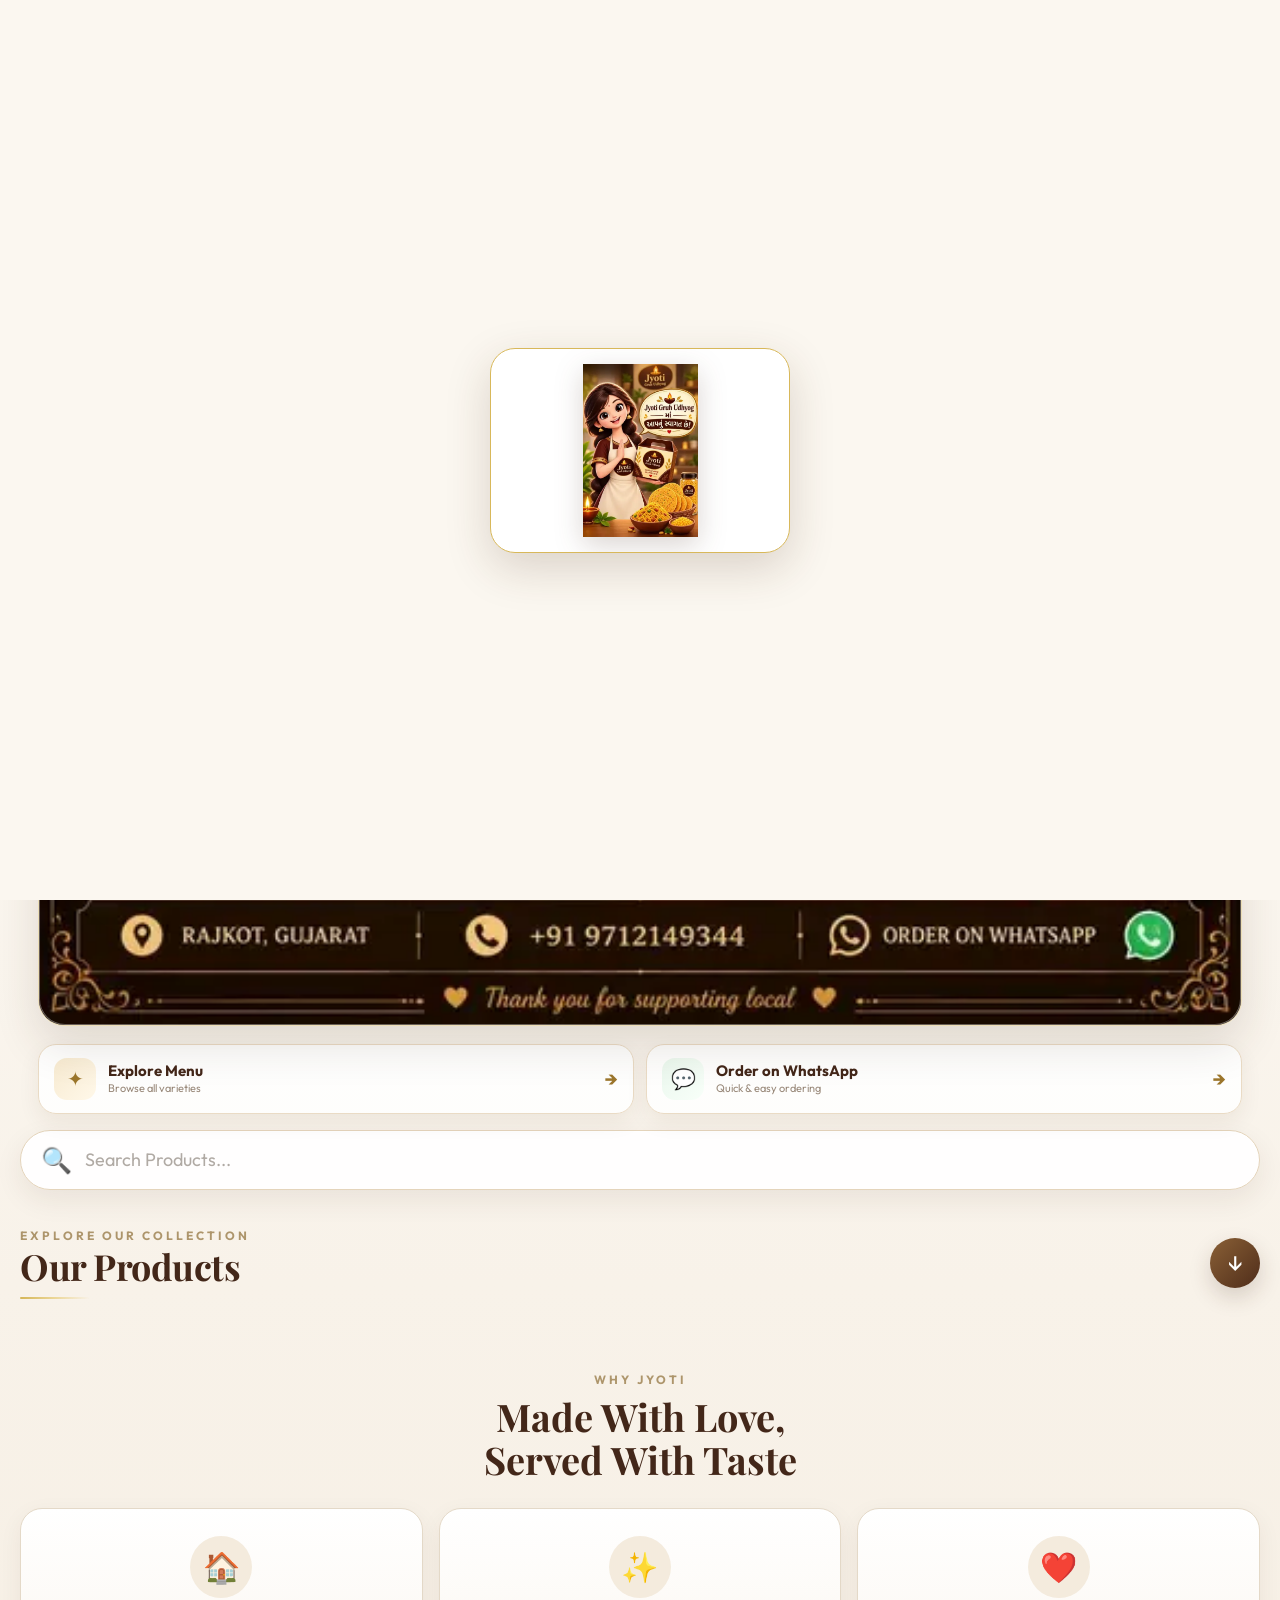
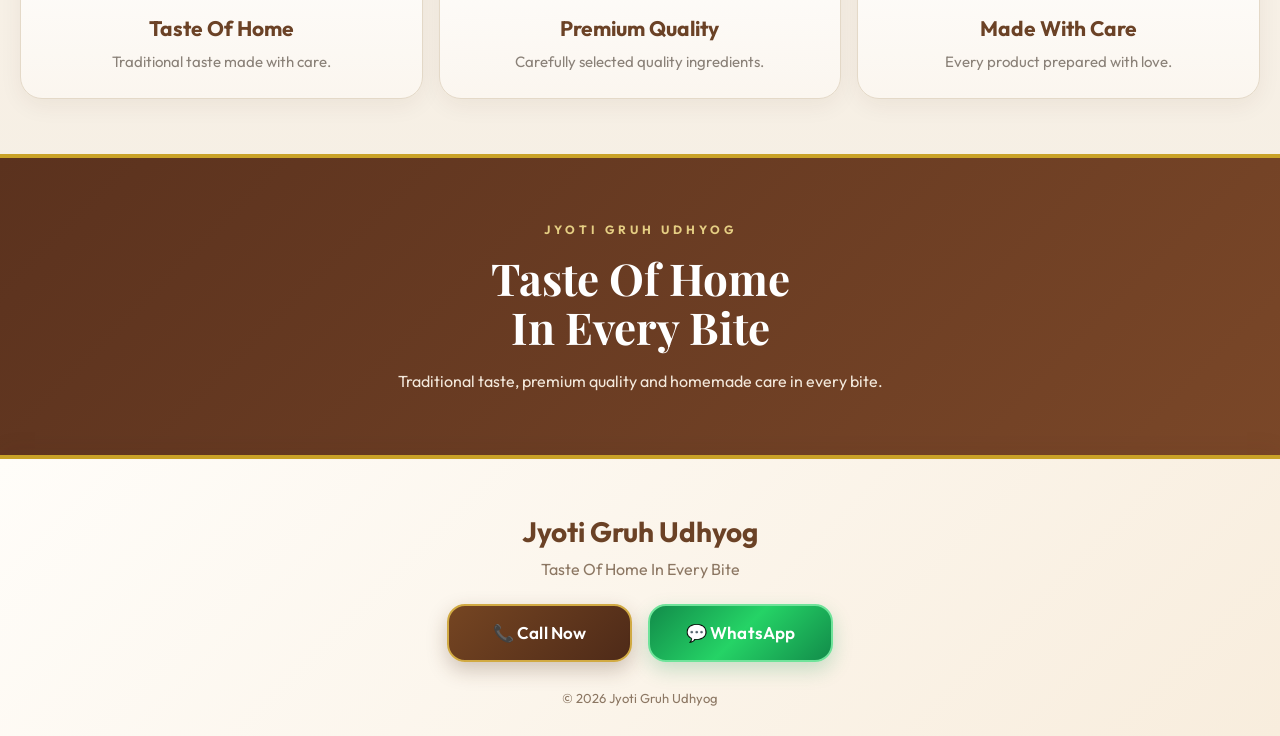
==== index.html @ 12ded28a "Add files via upload" ====
<!DOCTYPE html>
<html lang="en">

<head>

<meta charset="UTF-8">

<meta
    name="viewport"
    content="width=device-width, initial-scale=1.0"
>

<title>Jyoti Gruh Udhyog</title>


<!-- GOOGLE FONT -->

<link
    rel="preconnect"
    href="https://fonts.googleapis.com"
>

<link
    rel="preconnect"
    href="https://fonts.gstatic.com"
    crossorigin
>

<link
    href="https://fonts.googleapis.com/css2?family=Outfit:wght@400;500;600;700&family=Playfair+Display:wght@600;700&display=swap"
    rel="stylesheet"
>


<!-- MAIN CSS -->

<link
    rel="stylesheet"
    href="style.css?v=32"
>


<!-- PWA -->

<meta
    name="theme-color"
    content="#6B4226"
>

<link
    rel="manifest"
    href="manifest.json"
>

</head>


<body>


<!-- =====================================================
     WELCOME SCREEN
===================================================== -->

<div
    id="welcomeOverlay"
    class="welcome-overlay"
>

    <div class="welcome-box">

        <img
            src="welcome-cartoon.webp"
            class="welcome-cartoon"
            alt="Jyoti Gruh Udhyog Welcome"
        >

    </div>

</div>



<!-- =====================================================
     HEADER
===================================================== -->

<header class="header">

    <div class="brand-wrap">

        <img
            src="logo.webp"
            class="logo"
            alt="Jyoti Gruh Udhyog"
            width="110"
            height="110"
            loading="eager"
            decoding="async"
        >

        <div class="brand-text">

            <h1>
                Jyoti Gruh Udhyog
            </h1>

            <p>
                Taste Of Home In Every Bite
            </p>

        </div>

    </div>

</header>



<!-- =====================================================
     MAIN
===================================================== -->

<main>


<!-- =====================================================
     HERO
===================================================== -->

<section class="home-hero">

    <div class="hero-banner">

        <img
            src="banner3.webp"
            alt="Jyoti Gruh Udhyog"
            loading="eager"
            decoding="async"
            onerror="this.src='placeholder.webp'"
        >

    </div>

</section>

<!-- =====================================================
     PREMIUM QUICK ACTIONS
===================================================== -->

<section class="premium-home-actions" aria-label="Quick actions">

    <a href="#categoryList" class="premium-action-card">
        <span class="premium-action-icon">✦</span>
        <span>
            <strong>Explore Menu</strong>
            <small>Browse all varieties</small>
        </span>
        <b>→</b>
    </a>

    <a href="https://wa.me/919712149344" target="_blank" rel="noopener" class="premium-action-card premium-action-whatsapp">
        <span class="premium-action-icon">💬</span>
        <span>
            <strong>Order on WhatsApp</strong>
            <small>Quick & easy ordering</small>
        </span>
        <b>→</b>
    </a>

</section>



<!-- =====================================================
     SEARCH
===================================================== -->

<section class="home-search-section">

    <div class="search-box">

        <span class="search-icon">
            🔍
        </span>

        <input
            type="text"
            id="searchBox"
            placeholder="Search Products..."
            autocomplete="off"
        >

    </div>

</section>



<!-- =====================================================
     OUR PRODUCTS
===================================================== -->

<section class="home-section">

    <div class="home-section-heading">

        <div>

            <span class="section-kicker">
                EXPLORE OUR COLLECTION
            </span>

            <h2>
                Our Products
            </h2>

        </div>


        <button
            class="heading-arrow"
            onclick="
                document
                .getElementById('whyJyoti')
                .scrollIntoView({
                    behavior:'smooth'
                })
            "
            aria-label="Scroll Down"
        >
            ↓
        </button>

    </div>


    <!-- CATEGORY LIST -->

    <div
        id="categoryList"
        class="category-grid"
    ></div>

</section>



<!-- =====================================================
     WHY JYOTI
===================================================== -->

<section
    id="whyJyoti"
    class="trust-section"
>

    <div class="trust-heading">

        <span class="section-kicker">
            WHY JYOTI
        </span>

        <h2>
            Made With Love,<br>
            Served With Taste
        </h2>

    </div>


    <div class="trust-grid">


        <!-- CARD 1 -->

        <div class="trust-card">

            <div class="trust-icon">
                🏠
            </div>

            <h3>
                Taste Of Home
            </h3>

            <p>
                Traditional taste made with care.
            </p>

        </div>


        <!-- CARD 2 -->

        <div class="trust-card">

            <div class="trust-icon">
                ✨
            </div>

            <h3>
                Premium Quality
            </h3>

            <p>
                Carefully selected quality ingredients.
            </p>

        </div>


        <!-- CARD 3 -->

        <div class="trust-card">

            <div class="trust-icon">
                ❤️
            </div>

            <h3>
                Made With Care
            </h3>

            <p>
                Every product prepared with love.
            </p>

        </div>


    </div>

</section>



<!-- =====================================================
     BOTTOM BRAND
===================================================== -->

<section class="brand-message">

    <div class="brand-message-inner">

        <span>
            JYOTI GRUH UDHYOG
        </span>

        <h2>
            Taste Of Home<br>
            In Every Bite
        </h2>

        <p>
            Traditional taste, premium quality
            and homemade care in every bite.
        </p>

    </div>

</section>


</main>



<!-- =====================================================
     FOOTER
===================================================== -->

<footer class="footer">

    <h3>
        Jyoti Gruh Udhyog
    </h3>

    <p>
        Taste Of Home In Every Bite
    </p>


    <div class="footer-buttons">

        <a
            href="tel:+919712149344"
            class="call-btn"
        >
            📞 Call Now
        </a>


        <a
            href="https://wa.me/919712149344"
            target="_blank"
            rel="noopener"
            class="whatsapp-btn-footer"
        >
            💬 WhatsApp
        </a>

    </div>


    <p class="copyright">
        © 2026 Jyoti Gruh Udhyog
    </p>

</footer>



<!-- =====================================================
     FLOATING CART
===================================================== -->

<div
    id="viewCartBtn"
    class="floating-cart"
    onclick="location.href='cart.html'"
    style="display:none;"
>

    🛒

    <span id="cartCount">
        0
    </span>

</div>



<!-- =====================================================
     IMAGE MODAL
===================================================== -->

<div
    id="imageModal"
    class="image-modal"
    onclick="closeImage()"
>

    <span
        class="close-image"
        onclick="closeImage()"
    >
        ×
    </span>


    <img
        id="zoomImage"
        class="zoom-image"
        alt="Product Image"
        onclick="event.stopPropagation()"
    >

</div>



<!-- =====================================================
     WELCOME ANIMATION + VOICE
===================================================== -->

<script>

window.addEventListener(
    "load",
    function(){

        const welcome =
            document.getElementById(
                "welcomeOverlay"
            );


        if(!welcome)
            return;


        /* ================================================
           WELCOME VOICE
        ================================================= */

        setTimeout(
            function(){

                if(
                    "speechSynthesis"
                    in window
                ){

                    window.speechSynthesis.cancel();


                    const voice =
                        new SpeechSynthesisUtterance(
                            "Jyoti Gruh Udhyog માં આપનું સ્વાગત છે."
                        );


                    voice.lang = "gu-IN";

                    voice.rate = 0.9;

                    voice.pitch = 1.05;

                    voice.volume = 1;


                    window.speechSynthesis.speak(
                        voice
                    );

                }

            },
            500
        );


        /* ================================================
           ORIGINAL WELCOME ANIMATION TIMING
        ================================================= */

        setTimeout(
            function(){

                welcome.classList.add(
                    "hide-welcome"
                );


                setTimeout(
                    function(){

                        welcome.remove();

                    },
                    800
                );

            },
            3500
        );

    }
);

</script>



<!-- =====================================================
     API JS
===================================================== -->

<script
    src="api.js?v=31"
    defer
></script>



<!-- =====================================================
     SERVICE WORKER
===================================================== -->

<script>

if(
    "serviceWorker"
    in navigator
){

    window.addEventListener(
        "load",
        function(){

            navigator
                .serviceWorker
                .register(
                    "service-worker.js"
                )
                .then(
                    function(){

                        console.log(
                            "Service Worker Registered"
                        );

                    }
                )
                .catch(
                    function(error){

                        console.log(
                            "Service Worker Error:",
                            error
                        );

                    }
                );

        }
    );

}

</script>


</body>

</html>
---- style.css ----
/* =========================================================
   JYOTI GRUH UDHYOG
   CLEAN PREMIUM STYLE
   V23
========================================================= */

:root{
    --brown:#6B4226;
    --brown-dark:#432719;
    --brown-deep:#351d12;

    --gold:#C9A227;
    --gold-light:#E8CE7D;

    --cream:#F8F4EE;
    --cream-dark:#EFE6D8;

    --text:#3F281C;
    --muted:#8A8178;

    --white:#FFFFFF;
}


/* =========================================================
   RESET
========================================================= */

*{
    margin:0;
    padding:0;
    box-sizing:border-box;
}

html{
    scroll-behavior:smooth;
}

body{
    width:100%;
    min-height:100vh;

    background:
        linear-gradient(
            180deg,
            #FBF9F5 0%,
            #F7F1E8 100%
        );

    color:var(--text);

    font-family:'Outfit',sans-serif;

    overflow-x:hidden;

    display:flex;
    flex-direction:column;
}

body > main{
    flex:1;
}

img{
    max-width:100%;
    display:block;

    user-select:none;
    -webkit-user-drag:none;
}

button,
input{
    font-family:inherit;
}


/* =========================================================
   HEADER
   LOGO TOP CENTER
========================================================= */

.header{
    width:100%;

    background:
        linear-gradient(
            180deg,
            #FFFDF9,
            #F8F0E3
        );

    border-bottom:1px solid #E7DCCB;

    box-shadow:
        0 5px 20px rgba(60,35,20,.06);

    position:relative;
    z-index:1000;
}

.brand-wrap{
    width:100%;
    max-width:900px;

    margin:0 auto;

    padding:22px 15px 24px;

    min-height:auto;

    display:flex;

    flex-direction:column;

    align-items:center;

    justify-content:center;

    gap:8px;

    text-align:center;
}


/* LOGO */

.logo{
    width:105px;
    height:105px;

    object-fit:cover;

    border-radius:50%;

    background:#fff;

    padding:5px;

    box-shadow:
        0 8px 25px rgba(60,35,20,.15);

    flex-shrink:0;
}


/* BRAND TEXT */

.brand-text{
    width:100%;

    text-align:center;
}

.header h1{
    margin:0;

    color:var(--brown);

    font-size:34px;

    line-height:1.1;

    font-weight:700;

    letter-spacing:-.5px;
}

.header p{
    margin-top:5px;

    color:#8C7763;

    font-size:16px;

    line-height:1.3;
}


/* =========================================================
   COMMON
========================================================= */

.section-kicker{
    display:block;

    color:#AD956B;

    font-size:12px;

    font-weight:700;

    letter-spacing:3px;

    line-height:1.3;

    text-transform:uppercase;
}


/* =========================================================
   HOME HERO
========================================================= */

.home-hero{
    width:100%;

    padding:18px 0 8px;
}

.hero-banner{
    width:94%;
    max-width:1400px;

    margin:0 auto;

    overflow:hidden;

    border-radius:24px;

    box-shadow:
        0 10px 30px
        rgba(60,35,20,.12);
}

.hero-banner img{
    width:100%;
    height:auto;

    display:block;
}


/* =========================================================
   SEARCH
========================================================= */

.home-search-section,
.products-search-section{
    width:100%;
    max-width:1400px;

    margin:0 auto;
}

.home-search-section{
    padding:10px 20px 18px;
}

.products-search-section{
    padding:8px 20px 18px;
}

.search-box{
    width:100%;
    min-height:60px;

    background:#fff;

    border:1px solid #E5DACA;

    border-radius:40px;

    display:flex;
    align-items:center;

    padding:10px 20px;

    box-shadow:
        0 7px 24px
        rgba(65,38,20,.07);
}

.search-icon{
    flex-shrink:0;

    font-size:25px;

    margin-right:13px;
}

.search-box input{
    width:100%;

    min-width:0;

    border:none;
    outline:none;

    background:transparent;

    color:var(--text);

    font-size:18px;
}

.search-box input::placeholder{
    color:#B0AAA4;
}


/* =========================================================
   HOME CATEGORY
========================================================= */

.home-section{
    width:100%;
    max-width:1400px;

    margin:0 auto;

    padding:18px 20px 25px;
}

.home-section-heading{
    display:flex;

    align-items:center;
    justify-content:space-between;

    margin-bottom:18px;
}

.home-section-heading h2{
    margin-top:4px;

    color:var(--brown-dark);

    font-size:34px;

    line-height:1.1;
}

.heading-arrow{
    width:54px;
    height:54px;

    flex-shrink:0;

    border:none;
    border-radius:50%;

    background:
        linear-gradient(
            135deg,
            #75482B,
            #4F2D1A
        );

    color:#fff;

    font-size:25px;

    display:flex;
    align-items:center;
    justify-content:center;

    cursor:pointer;

    box-shadow:
        0 8px 20px
        rgba(65,38,20,.20);
}

.heading-arrow:active{
    transform:scale(.94);
}


/* =========================================================
   CATEGORY GRID
========================================================= */

.category-grid{
    width:100%;

    display:grid;

    grid-template-columns:
        repeat(2,minmax(0,1fr));

    gap:14px;
}

.category-card{
    width:100%;

    position:relative;

    background:#fff;

    border:1px solid #E4D9C8;

    border-radius:22px;

    overflow:hidden;

    text-align:center;

    box-shadow:
        0 7px 22px
        rgba(65,38,20,.07);

    cursor:pointer;

    transition:
        transform .2s ease,
        box-shadow .2s ease;
}

.category-card:active{
    transform:scale(.98);
}

.category-card::before{
    content:"";

    position:absolute;

    top:0;
    left:20%;
    right:20%;

    height:3px;

    background:
        linear-gradient(
            90deg,
            transparent,
            var(--gold),
            transparent
        );

    z-index:2;
}

.category-card img{
    width:86%;

    aspect-ratio:1 / 1;

    object-fit:cover;

    margin:15px auto 7px;

    border-radius:16px;
}

.category-card h3{
    width:100%;

    padding:7px 8px 17px;

    color:var(--brown) !important;

    font-size:18px !important;

    line-height:1.2;

    font-weight:600 !important;
}


/* =========================================================
   WHY JYOTI
========================================================= */

.trust-section{
    width:100%;
    max-width:1400px;

    margin:0 auto;

    padding:28px 20px 55px;

    text-align:center;
}

.trust-heading{
    margin-bottom:27px;
}

.trust-heading h2{
    margin-top:9px;

    color:var(--brown-dark);

    font-size:38px;

    line-height:1.12;
}

.trust-grid{
    width:100%;

    display:grid;

    grid-template-columns:
        repeat(3,minmax(0,1fr));

    gap:16px;
}

.trust-card{
    min-width:0;

    background:
        linear-gradient(
            180deg,
            #FFFFFF,
            #FBF6EF
        );

    border:1px solid #E4D9C8;

    border-radius:22px;

    padding:27px 16px 25px;

    box-shadow:
        0 7px 23px
        rgba(65,38,20,.06);
}

.trust-icon{
    width:62px;
    height:62px;

    margin:0 auto 17px;

    border-radius:50%;

    display:flex;
    align-items:center;
    justify-content:center;

    background:#F4EBDD;

    font-size:30px;
}

.trust-card h3{
    color:var(--brown);

    font-size:21px;

    line-height:1.25;

    margin-bottom:9px;
}

.trust-card p{
    color:#8A8178;

    font-size:15px;

    line-height:1.5;
}


/* =========================================================
   BRAND MESSAGE
========================================================= */

.brand-message{
    width:100%;

    background:
        linear-gradient(
            135deg,
            #5B321E,
            #7A4728
        );

    border-top:4px solid var(--gold);

    color:#fff;

    text-align:center;
}

.brand-message-inner{
    width:100%;
    max-width:900px;

    margin:0 auto;

    padding:60px 20px;
}

.brand-message-inner span{
    color:#E5CE83;

    font-size:12px;

    font-weight:700;

    letter-spacing:4px;
}

.brand-message-inner h2{
    margin-top:16px;

    font-size:44px;

    line-height:1.1;
}

.brand-message-inner p{
    max-width:600px;

    margin:18px auto 0;

    color:#F3E8DB;

    font-size:16px;

    line-height:1.6;
}


/* =========================================================
   SUBCATEGORY
========================================================= */

.subcategory-page-header{
    width:100%;
    max-width:1400px;

    margin:0 auto;

    padding:20px;

    display:flex;

    align-items:center;

    gap:13px;
}

.subcategory-heading{
    flex:1;
}

.subcategory-title{
    margin-top:5px;

    color:var(--brown-dark);

    font-size:34px;

    line-height:1.08;
}

.back-btn{
    width:50px;
    height:50px;

    min-width:50px;

    border:none;

    border-radius:50%;

    display:flex;
    align-items:center;
    justify-content:center;

    background:
        linear-gradient(
            135deg,
            #75482B,
            #4F2D1A
        );

    color:#fff;

    font-size:24px;

    cursor:pointer;

    box-shadow:
        0 8px 20px
        rgba(65,38,20,.20);
}

.subcategory-section{
    width:100%;
    max-width:1400px;

    margin:0 auto;

    padding:0 20px 55px;
}

.premium-subcategory-grid{
    display:grid;

    grid-template-columns:
        repeat(2,minmax(0,1fr));

    gap:14px;
}


/* =========================================================
   PRODUCTS PAGE
========================================================= */

.products-page{
    width:100%;
    min-height:calc(100vh - 160px);
}

.products-page-header{
    width:100%;
    max-width:1400px;

    margin:0 auto;

    padding:20px;

    display:flex;

    align-items:center;

    gap:13px;
}

.products-heading{
    flex:1;
}

.products-title{
    margin-top:5px;

    color:var(--brown-dark);

    font-size:34px;

    line-height:1.08;
}

.products-section{
    width:100%;
    max-width:1400px;

    margin:0 auto;

    padding:0 20px 60px;
}

.products-topbar{
    margin-bottom:16px;
}

.products-topbar .section-title{
    margin:0;

    color:var(--brown);

    font-size:32px;

    line-height:1.1;
}

.product-count{
    display:inline-flex;

    align-items:center;
    justify-content:center;

    min-width:36px;
    height:36px;

    padding:0 9px;

    margin-left:5px;

    border-radius:50%;

    background:var(--brown);

    color:#fff;

    font-size:17px;
}


/* =========================================================
   PRODUCT GRID
========================================================= */

.product-grid{
    width:100%;

    display:grid;

    grid-template-columns:
        repeat(2,minmax(0,1fr));

    gap:14px;

    align-items:stretch;
}


/* =========================================================
   PRODUCT CARD
========================================================= */

.product-card.premium-product-card{
    position:relative;

    width:100%;

    height:500px !important;
    min-height:500px !important;

    padding:12px 8px 12px !important;

    background:
        linear-gradient(
            180deg,
            #FFFFFF,
            #FFFDF9
        ) !important;

    border:
        1px solid #E4D4B4 !important;

    border-radius:24px !important;

    overflow:hidden;

    display:flex !important;

    flex-direction:column !important;

    align-items:center !important;

    text-align:center;

    box-shadow:
        0 9px 25px
        rgba(70,42,23,.09);
}

.product-card.premium-product-card::before{
    content:"";

    position:absolute;

    top:0;

    left:15%;
    right:15%;

    height:3px;

    border-radius:0 0 10px 10px;

    background:
        linear-gradient(
            90deg,
            transparent,
            #C9A227,
            #F1D98A,
            #C9A227,
            transparent
        );

    z-index:5;
}

.product-card.premium-product-card::after{
    content:"";

    position:absolute;

    inset:7px;

    border:
        1px solid
        rgba(201,162,39,.13);

    border-radius:20px;

    pointer-events:none;

    z-index:1;
}


/* =========================================================
   PRODUCT IMAGE
========================================================= */

.product-card.premium-product-card
.product-image-wrap{
    width:100%;

    height:205px !important;

    flex-shrink:0;

    display:flex;

    align-items:center;
    justify-content:center;

    position:relative;

    z-index:3;

    padding:6px 3px 0;
}

.product-card.premium-product-card
.group-product-image{
    width:100% !important;

    height:100% !important;

    object-fit:contain !important;

    border-radius:14px;

    cursor:pointer;

    transition:
        transform .25s ease;
}

.product-card.premium-product-card:hover
.group-product-image{
    transform:scale(1.02);
}


/* =========================================================
   PRODUCT INFO
========================================================= */

.product-card.premium-product-card
.product-info{
    width:100%;

    flex:1;

    min-height:0;

    display:flex;

    flex-direction:column;

    align-items:center;

    text-align:center;

    position:relative;

    z-index:3;
}


/* =========================================================
   BRAND LABEL
========================================================= */

.product-card.premium-product-card
.product-category-label{
    margin:8px 0 4px !important;

    color:#A28B70 !important;

    font-size:9px !important;

    font-weight:600 !important;

    letter-spacing:1.8px !important;

    line-height:1.2 !important;

    white-space:nowrap !important;
}

.product-card.premium-product-card
.product-category-label::before{
    content:"✦";

    color:#C9A227;

    margin-right:5px;
}

.product-card.premium-product-card
.product-category-label::after{
    content:"✦";

    color:#C9A227;

    margin-left:5px;
}


/* =========================================================
   PRODUCT NAME
========================================================= */

.product-card.premium-product-card
.grouped-product-name{
    width:100%;

    min-height:48px;

    margin:0 !important;

    padding:0 4px;

    display:flex;

    align-items:center;
    justify-content:center;

    color:#60391F !important;

    font-size:20px !important;

    font-weight:700 !important;

    line-height:1.15 !important;
}


/* =========================================================
   PRICE
========================================================= */

.product-card.premium-product-card
.product-meta{
    width:92%;

    min-height:45px;

    margin:9px auto 0 !important;

    padding:6px 7px;

    display:flex !important;

    align-items:center;

    justify-content:center;

    gap:6px;

    border:
        1px solid #E3C879;

    border-radius:14px;

    background:
        linear-gradient(
            180deg,
            #FFFDF8,
            #FFF9EE
        );
}

.product-card.premium-product-card
.product-meta::before{
    content:"🌿";

    font-size:11px;
}

.product-card.premium-product-card
.product-weight{
    color:#6F604F !important;

    font-size:15px !important;

    font-weight:500 !important;

    line-height:1;
}

.product-card.premium-product-card
.product-dot{
    color:#C9A227 !important;

    font-size:14px;

    font-weight:700;
}

.product-card.premium-product-card
.product-price{
    color:#57321E !important;

    font-size:19px !important;

    font-weight:700 !important;

    line-height:1;
}


/* =========================================================
   ACTION
========================================================= */

.product-card.premium-product-card
.product-action{
    width:100% !important;

    margin-top:auto !important;

    padding-top:9px !important;

    display:flex !important;

    align-items:center;
    justify-content:center;

    position:relative;

    z-index:5;
}


/* =========================================================
   ADD BUTTON
========================================================= */

.product-card.premium-product-card
.premium-add-btn{
    width:92% !important;

    max-width:230px !important;

    height:49px !important;

    padding:0 !important;

    border:
        2px solid #D1AA43 !important;

    border-radius:28px !important;

    background:
        linear-gradient(
            135deg,
            #754522,
            #4E2A18
        ) !important;

    color:#fff !important;

    font-size:17px !important;

    font-weight:600 !important;

    line-height:1 !important;

    display:flex !important;

    align-items:center !important;

    justify-content:center !important;

    gap:7px !important;

    cursor:pointer !important;

    appearance:none !important;

    box-shadow:
        0 8px 18px
        rgba(91,50,29,.22) !important;
}

.product-card.premium-product-card
.premium-add-btn:active{
    transform:scale(.96);
}

.product-card.premium-product-card
.add-symbol{
    font-size:24px !important;

    font-weight:400 !important;

    line-height:1;
}


/* =========================================================
   QUANTITY
========================================================= */

.product-card.premium-product-card
.premium-quantity{
    width:92% !important;

    max-width:230px !important;

    height:49px !important;

    padding:0 7px !important;

    border:
        2px solid #D1AA43 !important;

    border-radius:28px !important;

    background:#60351F !important;

    display:flex !important;

    align-items:center !important;

    justify-content:space-between !important;
}

.product-card.premium-product-card
.premium-qty-btn{
    width:35px !important;

    height:35px !important;

    border:none !important;

    border-radius:50% !important;

    background:#fff !important;

    color:#60391F !important;

    font-size:20px !important;

    display:flex !important;

    align-items:center !important;

    justify-content:center !important;

    cursor:pointer !important;
}

.product-card.premium-product-card
.premium-qty-number{
    color:#fff !important;

    font-size:17px !important;

    font-weight:700 !important;
}


/* =========================================================
   EMPTY SEARCH
========================================================= */

.empty-search{
    width:100%;

    padding:55px 20px;

    text-align:center;

    grid-column:1/-1;
}

.empty-search-icon{
    font-size:40px;
}

.empty-search h3{
    margin-top:10px;

    color:var(--brown);

    font-size:23px;
}

.empty-search p{
    margin-top:7px;

    color:#888;
}


/* =========================================================
   FLOATING CART
========================================================= */

.floating-cart{
    position:fixed;

    right:17px;
    bottom:18px;

    width:58px;
    height:58px;

    border-radius:50%;

    background:
        linear-gradient(
            135deg,
            #75482B,
            #4F2D1A
        );

    color:#fff;

    display:flex;

    align-items:center;
    justify-content:center;

    font-size:24px;

    box-shadow:
        0 10px 28px
        rgba(60,35,20,.28);

    cursor:pointer;

    z-index:9999;
}

#cartCount{
    position:absolute;

    top:-3px;
    right:-3px;

    width:23px;
    height:23px;

    border-radius:50%;

    background:#D92D20;

    color:#fff;

    display:flex;

    align-items:center;
    justify-content:center;

    font-size:12px;

    font-weight:700;
}


/* =========================================================
   CART
========================================================= */

.cart-container{
    width:100%;
    max-width:1000px;

    margin:0 auto;

    padding:20px 15px 100px;
}

.cart-item{
    display:flex;

    gap:15px;

    align-items:center;

    background:#fff;

    border:1px solid #E7DCCB;

    border-radius:22px;

    padding:15px;

    margin-bottom:16px;

    box-shadow:
        0 7px 22px
        rgba(65,38,20,.07);
}

.cart-item img{
    width:95px;
    height:95px;

    object-fit:contain;

    border-radius:14px;
}

.cart-info{
    flex:1;
}

.cart-info h3{
    color:var(--brown);

    font-size:20px;

    margin-bottom:4px;
}

.cart-info p{
    color:#777;

    margin-bottom:5px;
}

.cart-price{
    font-size:20px;

    font-weight:700;

    color:#111;
}

.qty-box{
    display:flex;

    align-items:center;

    gap:12px;

    margin:10px 0;
}

.qty-btn{
    width:40px;
    height:40px;

    border:none;

    border-radius:11px;

    background:var(--brown);

    color:#fff;

    font-size:22px;
}

.qty-number{
    min-width:25px;

    text-align:center;

    color:var(--brown);

    font-size:20px;

    font-weight:700;
}

.remove-btn{
    border:none;

    border-radius:10px;

    background:#E53935;

    color:#fff;

    padding:9px 15px;

    font-weight:600;
}

.cart-total{
    background:#fff;

    border:1px solid #E7DCCB;

    border-radius:22px;

    padding:22px;

    text-align:center;

    box-shadow:
        0 8px 25px
        rgba(65,38,20,.07);
}

.cart-total h2{
    color:var(--brown);

    margin-bottom:8px;
}

.total-price{
    font-size:42px;

    font-weight:700;

    margin-bottom:18px;
}

.whatsapp-btn{
    width:100%;
    height:56px;

    border:none;

    border-radius:15px;

    background:#25D366;

    color:#fff;

    font-size:19px;

    font-weight:700;
}


/* =========================================================
   EMPTY CART
========================================================= */

.empty-cart{
    text-align:center;

    padding:80px 20px;
}

.empty-cart h2{
    color:var(--brown);

    font-size:29px;
}

.empty-cart p{
    color:#777;

    margin-top:8px;
}


/* =========================================================
   IMAGE MODAL
========================================================= */

.image-modal{
    display:none;

    position:fixed;

    inset:0;

    background:rgba(0,0,0,.94);

    align-items:center;
    justify-content:center;

    z-index:99999;
}

.image-modal.show{
    display:flex;
}

.zoom-image{
    max-width:95vw;
    max-height:90vh;

    width:auto;
    height:auto;

    object-fit:contain;

    border-radius:12px;
}

.close-image{
    position:absolute;

    top:15px;
    right:20px;

    color:#fff;

    font-size:35px;

    cursor:pointer;
}


/* =========================================================
   FOOTER
========================================================= */

.footer{
    width:100%;

    margin-top:auto;

    padding:50px 15px 28px;

    text-align:center;

    background:
        linear-gradient(
            135deg,
            #5B321E,
            #7A4728
        );

    border-top:4px solid var(--gold);

    color:#fff;
}

.footer h3{
    font-size:27px;

    margin-bottom:9px;
}

.footer p{
    color:#F4E8DA;

    font-size:15px;

    margin-bottom:18px;
}

.footer-buttons{
    display:flex;

    justify-content:center;
    align-items:center;

    gap:12px;

    flex-wrap:wrap;

    margin:18px 0 24px;
}

.call-btn,
.whatsapp-btn-footer{
    width:165px;

    height:48px;

    border-radius:30px;

    display:inline-flex;

    align-items:center;
    justify-content:center;

    text-decoration:none;

    color:#fff !important;

    font-size:16px;

    font-weight:600;

    box-shadow:
        0 7px 18px
        rgba(0,0,0,.20);
}

.call-btn{
    background:#1877F2;
}

.whatsapp-btn-footer{
    background:#25D366;
}

.copyright{
    font-size:13px !important;

    color:#E5D3C0 !important;

    margin:0 !important;
}


/* =========================================================
   MOBILE
========================================================= */

@media(max-width:768px){

    /* ---------------- HEADER ---------------- */

    .brand-wrap{
        padding:18px 12px 20px;

        gap:7px;
    }

    .logo{
        width:92px;
        height:92px;

        padding:4px;
    }

    .header h1{
        font-size:28px;

        letter-spacing:-.4px;
    }

    .header p{
        font-size:14px;

        margin-top:4px;
    }


    /* ---------------- HERO ---------------- */

    .home-hero{
        padding:14px 0 7px;
    }

    .hero-banner{
        width:94%;

        border-radius:20px;
    }


    /* ---------------- SEARCH ---------------- */

    .home-search-section{
        padding:8px 12px 12px;
    }

    .products-search-section{
        padding:6px 12px 12px;
    }

    .search-box{
        min-height:56px;

        padding:9px 16px;
    }

    .search-icon{
        font-size:23px;

        margin-right:10px;
    }

    .search-box input{
        font-size:16px;
    }


    /* ---------------- HOME CATEGORY ---------------- */

    .home-section{
        padding:
            14px 12px 15px;
    }

    .home-section-heading{
        margin-bottom:14px;
    }

    .home-section-heading h2{
        font-size:29px;
    }

    .heading-arrow{
        width:48px;
        height:48px;

        font-size:23px;
    }

    .category-grid{
        grid-template-columns:
            repeat(2,minmax(0,1fr));

        gap:10px;
    }

    .category-card{
        border-radius:19px;
    }

    .category-card img{
        width:86%;

        margin:
            12px auto 5px;

        border-radius:14px;
    }

    .category-card h3{
        font-size:16px !important;

        padding:
            6px 5px 14px;
    }


    /* ---------------- WHY JYOTI ---------------- */

    .trust-section{
        padding:
            20px 12px 42px;
    }

    .trust-heading{
        margin-bottom:21px;
    }

    .trust-heading h2{
        font-size:30px;

        line-height:1.12;
    }

    .trust-grid{
        grid-template-columns:
            repeat(3,minmax(0,1fr));

        gap:8px;
    }

    .trust-card{
        padding:
            18px 7px 17px;

        border-radius:18px;
    }

    .trust-icon{
        width:50px;
        height:50px;

        margin-bottom:13px;

        font-size:25px;
    }

    .trust-card h3{
        font-size:15px;

        line-height:1.2;
    }

    .trust-card p{
        font-size:12px;

        line-height:1.45;
    }


    /* ---------------- BRAND MESSAGE ---------------- */

    .brand-message-inner{
        padding:
            48px 15px;
    }

    .brand-message-inner h2{
        font-size:33px;
    }


    /* ---------------- SUBCATEGORY ---------------- */

    .subcategory-page-header{
        padding:
            16px 12px 12px;

        gap:10px;
    }

    .subcategory-title{
        font-size:28px;
    }

    .back-btn{
        width:46px;
        height:46px;

        min-width:46px;

        font-size:22px;
    }

    .subcategory-section{
        padding:
            0 12px 45px;
    }

    .premium-subcategory-grid{
        grid-template-columns:
            repeat(2,minmax(0,1fr));

        gap:10px;
    }


    /* ---------------- PRODUCTS HEADER ---------------- */

    .products-page-header{
        padding:
            16px 12px 10px;

        gap:10px;
    }

    .products-title{
        font-size:28px;
    }

    .products-section{
        padding:
            0 12px 50px;
    }

    .products-topbar{
        margin-bottom:12px;
    }

    .products-topbar .section-title{
        font-size:27px;
    }

    .product-count{
        min-width:32px;
        height:32px;

        font-size:15px;
    }


    /* ---------------- PRODUCT GRID ---------------- */

    .product-grid{
        grid-template-columns:
            repeat(2,minmax(0,1fr));

        gap:10px;
    }


    /* ---------------- PRODUCT CARD ---------------- */

    .product-card.premium-product-card{
        height:470px !important;

        min-height:470px !important;

        padding:
            10px 6px 10px !important;

        border-radius:21px !important;
    }

    .product-card.premium-product-card::after{
        inset:6px;

        border-radius:17px;
    }


    /* IMAGE */

    .product-card.premium-product-card
    .product-image-wrap{
        height:185px !important;

        padding:
            5px 2px 0;
    }

    .product-card.premium-product-card
    .group-product-image{
        border-radius:12px;
    }


    /* BRAND */

    .product-card.premium-product-card
    .product-category-label{
        font-size:7px !important;

        letter-spacing:1px !important;

        margin:
            6px 0 3px !important;
    }

    .product-card.premium-product-card
    .product-category-label::before{
        margin-right:3px;
    }

    .product-card.premium-product-card
    .product-category-label::after{
        margin-left:3px;
    }


    /* NAME */

    .product-card.premium-product-card
    .grouped-product-name{
        font-size:18px !important;

        min-height:43px;

        line-height:1.13 !important;

        padding:0 2px;
    }


    /* PRICE */

    .product-card.premium-product-card
    .product-meta{
        width:92%;

        min-height:40px;

        margin-top:7px !important;

        padding:
            5px 4px;

        gap:4px;

        border-radius:12px;
    }

    .product-card.premium-product-card
    .product-meta::before{
        font-size:9px;
    }

    .product-card.premium-product-card
    .product-weight{
        font-size:13px !important;
    }

    .product-card.premium-product-card
    .product-dot{
        font-size:12px;
    }

    .product-card.premium-product-card
    .product-price{
        font-size:17px !important;
    }


    /* BUTTON */

    .product-card.premium-product-card
    .product-action{
        padding-top:7px !important;
    }

    .product-card.premium-product-card
    .premium-add-btn{
        width:92% !important;

        height:46px !important;

        font-size:16px !important;

        border-radius:25px !important;
    }

    .product-card.premium-product-card
    .add-symbol{
        font-size:22px !important;
    }


    /* QUANTITY */

    .product-card.premium-product-card
    .premium-quantity{
        width:92% !important;

        height:46px !important;

        border-radius:25px !important;
    }

    .product-card.premium-product-card
    .premium-qty-btn{
        width:32px !important;

        height:32px !important;

        font-size:19px !important;
    }

    .product-card.premium-product-card
    .premium-qty-number{
        font-size:16px !important;
    }


    /* ---------------- CART ---------------- */

    .floating-cart{
        width:55px;
        height:55px;

        right:14px;
        bottom:17px;

        font-size:22px;
    }


    /* ---------------- FOOTER ---------------- */

    .footer{
        padding:
            42px 12px 25px;
    }

    .footer h3{
        font-size:23px;
    }

    .footer p{
        font-size:14px;
    }

    .call-btn,
    .whatsapp-btn-footer{
        width:145px;

        height:45px;

        font-size:15px;
    }
}


/* =========================================================
   SMALL PHONE
========================================================= */

@media(max-width:380px){

    .brand-wrap{
        padding:
            15px 10px 17px;
    }

    .logo{
        width:82px;
        height:82px;
    }

    .header h1{
        font-size:25px;
    }

    .header p{
        font-size:13px;
    }


    .home-section-heading h2{
        font-size:27px;
    }


    .category-grid{
        gap:8px;
    }

    .category-card h3{
        font-size:15px !important;
    }


    .trust-heading h2{
        font-size:27px;
    }


    .product-grid{
        gap:8px;
    }

    .product-card.premium-product-card{
        height:450px !important;

        min-height:450px !important;

        padding:
            8px 5px 9px !important;
    }

    .product-card.premium-product-card
    .product-image-wrap{
        height:175px !important;
    }

    .product-card.premium-product-card
    .grouped-product-name{
        font-size:16px !important;

        min-height:40px;
    }

    .product-card.premium-product-card
    .product-weight{
        font-size:12px !important;
    }

    .product-card.premium-product-card
    .product-price{
        font-size:16px !important;
    }

    .product-card.premium-product-card
    .premium-add-btn{
        height:44px !important;

        font-size:15px !important;
    }

    .product-card.premium-product-card
    .premium-quantity{
        height:44px !important;
    }
}


/* =========================================================
   DESKTOP
========================================================= */

@media(min-width:992px){

    .brand-wrap{
        padding:
            25px 20px 28px;
    }

    .logo{
        width:115px;
        height:115px;
    }

    .header h1{
        font-size:40px;
    }

    .header p{
        font-size:18px;
    }


    .category-grid{
        grid-template-columns:
            repeat(4,minmax(0,1fr));
    }

    .premium-subcategory-grid{
        grid-template-columns:
            repeat(4,minmax(0,1fr));
    }

    .product-grid{
        grid-template-columns:
            repeat(4,minmax(0,1fr));
    }

    .product-card.premium-product-card{
        height:500px !important;

        min-height:500px !important;
    }

    .product-card.premium-product-card
    .product-image-wrap{
        height:205px !important;
    }
}

/* =====================================================
   PRODUCT CARD - SMALLER
===================================================== */

@media(max-width:768px){

    .product-card.premium-product-card{
        height:440px !important;
        min-height:440px !important;
    }

}


/* SMALL PHONE */

@media(max-width:380px){

    .product-card.premium-product-card{
        height:425px !important;
        min-height:425px !important;
    }

}


/* =====================================================
   PRODUCT CARD - COMPACT MOBILE
===================================================== */

@media (max-width:768px){

    .product-card.premium-product-card{
        height:400px !important;
        min-height:400px !important;
        padding:10px 7px 10px !important;
    }

    .product-card.premium-product-card .product-image-wrap{
        height:165px !important;
        padding:3px 2px 0 !important;
    }

    .product-card.premium-product-card .product-category-label{
        margin:5px 0 2px !important;
        font-size:8px !important;
    }

    .product-card.premium-product-card .grouped-product-name{
        min-height:36px !important;
        font-size:18px !important;
    }

    .product-card.premium-product-card .product-meta{
        min-height:40px !important;
        margin-top:6px !important;
    }

    .product-card.premium-product-card .product-action{
        padding-top:6px !important;
    }

    .product-card.premium-product-card .premium-add-btn,
    .product-card.premium-product-card .premium-quantity{
        height:44px !important;
    }

}


/* SMALL PHONE */

@media (max-width:380px){

    .product-card.premium-product-card{
        height:385px !important;
        min-height:385px !important;
    }

    .product-card.premium-product-card .product-image-wrap{
        height:155px !important;
    }

}

@media (max-width:768px){

    .product-card.premium-product-card{
        height:370px !important;
        min-height:370px !important;
    }

    .product-card.premium-product-card .product-image-wrap{
        height:150px !important;
    }

    .product-card.premium-product-card .grouped-product-name{
        font-size:17px !important;
    }

    .product-card.premium-product-card .product-meta{
        margin-top:5px !important;
    }

    .product-card.premium-product-card .premium-add-btn,
    .product-card.premium-product-card .premium-quantity{
        height:42px !important;
    }

}

/* =====================================================
   REMOVE EXTRA WHITE SPACE FROM PRODUCT CARD
===================================================== */

@media (max-width:768px){

    .product-card.premium-product-card{
        height:350px !important;
        min-height:350px !important;
    }

    .product-card.premium-product-card .product-image-wrap{
        height:150px !important;
    }

    .product-card.premium-product-card .product-info{
        flex:none !important;
    }

    .product-card.premium-product-card .product-category-label{
        margin-top:4px !important;
    }

    .product-card.premium-product-card .grouped-product-name{
        min-height:35px !important;
    }

    .product-card.premium-product-card .product-meta{
        margin-top:5px !important;
    }

    .product-card.premium-product-card .product-action{
        margin-top:18px !important;
        padding-top:0 !important;
    }

    .product-card.premium-product-card .premium-add-btn,
    .product-card.premium-product-card .premium-quantity{
        height:43px !important;
    }
}

/* =====================================================
   PRODUCT CARD - FINAL COMPACT VERSION
===================================================== */

@media (max-width:768px){

    .product-card.premium-product-card{
        height:335px !important;
        min-height:335px !important;
        padding:9px 7px 9px !important;
    }

    /* IMAGE */
    .product-card.premium-product-card .product-image-wrap{
        height:145px !important;
        padding:2px !important;
    }

    /* BRAND */
    .product-card.premium-product-card .product-category-label{
        margin:4px 0 2px !important;
        font-size:8px !important;
        line-height:1 !important;
    }

    /* NAME */
    .product-card.premium-product-card .grouped-product-name{
        min-height:36px !important;
        max-height:42px !important;
        font-size:17px !important;
        line-height:1.15 !important;
    }

    /* PRICE */
    .product-card.premium-product-card .product-meta{
        min-height:39px !important;
        height:39px !important;
        margin-top:4px !important;
        padding:4px 5px !important;
        border-radius:12px !important;
    }

    .product-card.premium-product-card .product-weight{
        font-size:14px !important;
    }

    .product-card.premium-product-card .product-price{
        font-size:18px !important;
    }

    /* REMOVE BIG WHITE SPACE */
    .product-card.premium-product-card .product-info{
        flex:1 !important;
    }

    /* BUTTON */
    .product-card.premium-product-card .product-action{
        margin-top:auto !important;
        padding-top:5px !important;
    }

    .product-card.premium-product-card .premium-add-btn,
    .product-card.premium-product-card .premium-quantity{
        width:91% !important;
        height:41px !important;
        min-height:41px !important;
        border-radius:24px !important;
    }

    .product-card.premium-product-card .premium-add-btn{
        font-size:16px !important;
    }

}


/* =====================================================
   SMALL PHONE
===================================================== */

@media (max-width:380px){

    .product-card.premium-product-card{
        height:325px !important;
        min-height:325px !important;
    }

    .product-card.premium-product-card .product-image-wrap{
        height:138px !important;
    }

}

/* =====================================================
   HOME BOTTOM BRAND - COMPACT
===================================================== */

.home-bottom-brand{
    padding:45px 20px !important;
}

.home-bottom-brand span{
    font-size:11px !important;
    letter-spacing:3px !important;
}

.home-bottom-brand h2{
    margin-top:12px !important;
    font-size:32px !important;
    line-height:1.12 !important;
}

.home-bottom-brand p{
    margin-top:14px !important;
    font-size:15px !important;
    line-height:1.5 !important;
}


/* MOBILE */

@media(max-width:768px){

    .home-bottom-brand{
        padding:40px 15px !important;
    }

    .home-bottom-brand h2{
        font-size:30px !important;
        line-height:1.12 !important;
    }

}

/* =====================================================
   HOME BOTTOM BRAND - LESS HEIGHT
===================================================== */

.home-bottom-brand{
    padding-top:30px !important;
    padding-bottom:30px !important;
}

.home-bottom-brand h2{
    margin-top:10px !important;
    margin-bottom:10px !important;
}

.home-bottom-brand p{
    margin-top:10px !important;
    margin-bottom:0 !important;
}

@media(max-width:768px){

    .home-bottom-brand{
        padding-top:28px !important;
        padding-bottom:28px !important;
    }

    .home-bottom-brand h2{
        font-size:30px !important;
        line-height:1.1 !important;
    }

}

/* =====================================================
   COMPACT HOME BRAND SECTION
===================================================== */

.home-bottom-brand{
    padding:35px 20px 38px !important;
    min-height:0 !important;
    height:auto !important;
}

.home-bottom-brand span{
    display:block;
    margin-bottom:12px !important;
}

.home-bottom-brand h2{
    margin:0 !important;
    font-size:38px !important;
    line-height:1.12 !important;
}

/* MOBILE */
@media(max-width:768px){

    .home-bottom-brand{
        padding:32px 18px 35px !important;
    }

    .home-bottom-brand span{
        font-size:12px !important;
        letter-spacing:3px !important;
        margin-bottom:12px !important;
    }

    .home-bottom-brand h2{
        font-size:32px !important;
        line-height:1.12 !important;
    }

}

@media(max-width:768px){

    .home-bottom-brand{
        padding:28px 15px 30px !important;
    }

    .home-bottom-brand h2{
        font-size:30px !important;
        line-height:1.1 !important;
    }

    .home-bottom-brand p{
        margin-top:14px !important;
        font-size:15px !important;
        line-height:1.45 !important;
    }

}

/* GAP BETWEEN TASTE OF HOME & FOOTER */

.home-bottom-brand{
    margin-bottom:25px !important;
}

@media(max-width:768px){

    .home-bottom-brand{
        margin-bottom:25px !important;
    }

}

/* =====================================================
   GAP BETWEEN TASTE OF HOME AND FOOTER
===================================================== */

.home-bottom-brand{
    margin-bottom:30px !important;
}

/* Footer */
.footer{
    margin-top:30px !important;
}

/* =====================================================
   GAP BETWEEN TASTE OF HOME AND FOOTER
===================================================== */

.home-bottom-brand{
    border-bottom:30px solid #F8F4EE !important;
}


/* MOBILE */
@media(max-width:768px){

    .home-bottom-brand{
        border-bottom:30px solid #F8F4EE !important;
    }

}

/* =========================================================
   PREMIUM CALL + WHATSAPP BUTTONS
========================================================= */

.footer-buttons{
    display:flex;
    justify-content:center;
    align-items:center;
    gap:16px;
    flex-wrap:wrap;
    margin:25px auto 30px;
}


/* COMMON BUTTON */

.footer-buttons .call-btn,
.footer-buttons .whatsapp-btn-footer{

    position:relative;

    width:185px;
    height:58px;

    border-radius:18px;

    display:flex;
    align-items:center;
    justify-content:center;

    gap:10px;

    text-decoration:none !important;

    color:#fff !important;

    font-family:'Outfit',sans-serif;

    font-size:17px;
    font-weight:600;

    letter-spacing:.2px;

    border:1px solid rgba(255,255,255,.18);

    overflow:hidden;

    box-shadow:
        0 8px 18px rgba(0,0,0,.22),
        inset 0 1px 0 rgba(255,255,255,.25);

    transition:
        transform .25s ease,
        box-shadow .25s ease;
}


/* =========================================================
   CALL BUTTON
========================================================= */

.footer-buttons .call-btn{

    background:
        linear-gradient(
            135deg,
            #6B4226 0%,
            #8B5A32 45%,
            #5A321D 100%
        );

    border:
        1px solid #D6B45A;

    box-shadow:
        0 8px 22px rgba(60,35,20,.35),
        inset 0 1px 0 rgba(255,255,255,.22),
        inset 0 -3px 0 rgba(45,25,14,.22);
}


/* =========================================================
   WHATSAPP BUTTON
========================================================= */

.footer-buttons .whatsapp-btn-footer{

    background:
        linear-gradient(
            135deg,
            #128C4A 0%,
            #25D366 50%,
            #128C4A 100%
        );

    border:
        1px solid #73E6A1;

    box-shadow:
        0 8px 22px rgba(18,140,74,.32),
        inset 0 1px 0 rgba(255,255,255,.30),
        inset 0 -3px 0 rgba(0,90,45,.20);
}


/* =========================================================
   SHINE EFFECT
========================================================= */

.footer-buttons .call-btn::before,
.footer-buttons .whatsapp-btn-footer::before{

    content:"";

    position:absolute;

    top:0;
    left:-120%;

    width:70%;
    height:100%;

    background:
        linear-gradient(
            90deg,
            transparent,
            rgba(255,255,255,.22),
            transparent
        );

    transform:skewX(-20deg);

    transition:left .6s ease;
}


.footer-buttons .call-btn:hover::before,
.footer-buttons .whatsapp-btn-footer:hover::before{

    left:140%;
}


/* =========================================================
   HOVER
========================================================= */

.footer-buttons .call-btn:hover,
.footer-buttons .whatsapp-btn-footer:hover{

    transform:
        translateY(-3px);

    box-shadow:
        0 13px 28px rgba(0,0,0,.30),
        inset 0 1px 0 rgba(255,255,255,.30);
}


/* =========================================================
   PRESS
========================================================= */

.footer-buttons .call-btn:active,
.footer-buttons .whatsapp-btn-footer:active{

    transform:
        translateY(1px)
        scale(.97);

}


/* =========================================================
   MOBILE
========================================================= */

@media(max-width:768px){

    .footer-buttons{

        gap:12px;

        margin:
            24px auto 28px;

    }

    .footer-buttons .call-btn,
    .footer-buttons .whatsapp-btn-footer{

        width:calc(50% - 8px);

        min-width:145px;

        height:56px;

        border-radius:18px;

        font-size:16px;

        gap:8px;

    }

}


/* =========================================================
   SMALL PHONE
========================================================= */

@media(max-width:380px){

    .footer-buttons{

        gap:10px;

    }

    .footer-buttons .call-btn,
    .footer-buttons .whatsapp-btn-footer{

        min-width:0;

        width:calc(50% - 5px);

        height:52px;

        font-size:14px;

        border-radius:16px;

    }

}


/* =========================================================
   PREMIUM LIGHT FOOTER
   SAME THEME AS HEADER
========================================================= */

.footer{

    width:100%;

    margin-top:0 !important;

    padding:55px 15px 30px;

    text-align:center;

    /* SAME AS HEADER */
    background:
        linear-gradient(
            135deg,
            #FFFDF9 0%,
            #F8EDDD 100%
        );

    color:#3F281C;

    border-top:
        4px solid #C9A227;

    box-shadow:
        0 -6px 22px
        rgba(60,35,20,.06);
}


/* FOOTER TITLE */

.footer h3{

    margin:0 0 10px;

    color:#6B4226;

    font-size:28px;

    font-weight:700;
}


/* FOOTER TAGLINE */

.footer p{

    color:#8C7763;

    font-size:16px;

    margin-bottom:20px;
}


/* =========================================================
   PREMIUM BUTTONS
========================================================= */

.footer-buttons{

    display:flex;

    justify-content:center;

    align-items:center;

    gap:16px;

    flex-wrap:wrap;

    margin:25px auto 28px;
}


/* COMMON */

.footer-buttons .call-btn,
.footer-buttons .whatsapp-btn-footer{

    position:relative;

    width:185px;

    height:58px;

    border-radius:18px;

    display:inline-flex;

    align-items:center;

    justify-content:center;

    gap:9px;

    text-decoration:none !important;

    color:#fff !important;

    font-family:'Outfit',sans-serif;

    font-size:17px;

    font-weight:600;

    border:1px solid rgba(255,255,255,.3);

    box-shadow:
        0 8px 20px rgba(60,35,20,.18),

        inset 0 1px 0
        rgba(255,255,255,.25);

    transition:
        transform .2s ease,
        box-shadow .2s ease;
}


/* CALL */

.footer-buttons .call-btn{

    background:
        linear-gradient(
            135deg,
            #754522,
            #4E2A18
        );

    border:
        2px solid #D1AA43;

    box-shadow:
        0 8px 20px
        rgba(75,42,24,.25);
}


/* WHATSAPP */

.footer-buttons .whatsapp-btn-footer{

    background:
        linear-gradient(
            135deg,
            #128C4A,
            #25D366,
            #128C4A
        );

    border:
        2px solid #6FE39A;

    box-shadow:
        0 8px 20px
        rgba(18,140,74,.22);
}


/* HOVER */

.footer-buttons .call-btn:hover,
.footer-buttons .whatsapp-btn-footer:hover{

    transform:
        translateY(-3px);

    box-shadow:
        0 13px 28px
        rgba(60,35,20,.25);
}


/* CLICK */

.footer-buttons .call-btn:active,
.footer-buttons .whatsapp-btn-footer:active{

    transform:scale(.96);
}


/* =========================================================
   COPYRIGHT
========================================================= */

.footer .copyright{

    margin:25px 0 0 !important;

    color:#8C7763 !important;

    font-size:13px !important;
}


/* =========================================================
   MOBILE
========================================================= */

@media(max-width:768px){

    .footer{

        padding:
            45px 12px 28px;

    }

    .footer h3{

        font-size:25px;

    }

    .footer p{

        font-size:15px;

    }

    .footer-buttons{

        gap:12px;

        margin:
            23px auto 25px;

    }

    .footer-buttons .call-btn,
    .footer-buttons .whatsapp-btn-footer{

        width:
            calc(50% - 8px);

        min-width:145px;

        height:56px;

        border-radius:17px;

        font-size:16px;

    }

}


/* =========================================================
   SMALL PHONE
========================================================= */

@media(max-width:380px){

    .footer-buttons{

        gap:9px;

    }

    .footer-buttons .call-btn,
    .footer-buttons .whatsapp-btn-footer{

        width:
            calc(50% - 5px);

        min-width:0;

        height:52px;

        font-size:14px;

        border-radius:15px;

    }

}

/* =====================================================
   GAP BETWEEN TASTE OF HOME & FOOTER
===================================================== */

.home-bottom-brand{
    margin-bottom:20px !important;
}

/* Mobile */
@media(max-width:768px){

    .home-bottom-brand{
        margin-bottom:20px !important;
    }

}

.home-bottom-brand{
    border-bottom:20px solid #F8F4EE !important;
}


.home-bottom-brand{
    border-bottom:20px solid #F8F4EE !important;
}

/* =====================================================
   HOME BRAND - FOOTER GAP
===================================================== */



/* =====================================================
   HOME - SOFT GOLDEN LIGHTING
===================================================== */

/* LOGO */

.header .logo{
    animation: jyotiLogoGlow 3.5s ease-in-out infinite;
}


/* BRAND NAME */

.header h1{
    animation: jyotiTitleGlow 4s ease-in-out infinite;
}


/* LOGO GLOW */

@keyframes jyotiLogoGlow{

    0%,100%{
        box-shadow:
            0 8px 22px rgba(60,35,20,.16),
            0 0 0 rgba(201,162,39,0);
    }

    50%{
        box-shadow:
            0 8px 22px rgba(60,35,20,.16),
            0 0 22px rgba(201,162,39,.28);
    }

}


/* TITLE GLOW */

@keyframes jyotiTitleGlow{

    0%,100%{
        text-shadow:
            0 0 0 rgba(201,162,39,0);
    }

    50%{
        text-shadow:
            0 0 12px rgba(201,162,39,.22);
    }

}


/* REDUCE ANIMATION FOR USERS WHO PREFER LESS MOTION */

@media (prefers-reduced-motion:reduce){

    .header .logo,
    .header h1{
        animation:none;
    }

}

/* =========================================================
   PREMIUM GOLDEN LIGHTING – PRODUCT CARDS
========================================================= */

.category-card{
    position:relative;
    overflow:hidden;
}

/* Soft moving golden light */
.category-card::after{
    content:"";
    position:absolute;

    top:-120%;
    left:-70%;

    width:45%;
    height:300%;

    background:linear-gradient(
        90deg,
        transparent,
        rgba(255,255,255,.45),
        rgba(201,162,39,.18),
        transparent
    );

    transform:rotate(22deg);

    animation:goldenShine 5s ease-in-out infinite;

    pointer-events:none;
    z-index:5;
}

@keyframes goldenShine{

    0%{
        left:-70%;
    }

    45%{
        left:130%;
    }

    100%{
        left:130%;
    }

}


/* Product image પર પણ ખૂબ subtle glow */
.category-card img{
    transition:
        transform .3s ease,
        filter .3s ease;
}

.category-card:hover img{
    transform:scale(1.02);

    filter:
        brightness(1.04)
        drop-shadow(0 5px 12px rgba(201,162,39,.18));
}

/* =========================================================
   JYOTI LOGO – SOFT GOLDEN GLOW
========================================================= */

/* =========================================================
   🪔 JYOTI LOGO – DIya LIGHT EFFECT
========================================================= */

.logo{
    animation: diyaGlow 1.8s ease-in-out infinite;
}

@keyframes diyaGlow{

    0%{
        filter:
            brightness(1)
            drop-shadow(0 0 2px rgba(255,210,80,.15));
    }

    35%{
        filter:
            brightness(1.03)
            drop-shadow(0 0 8px rgba(255,210,80,.35));
    }

    55%{
        filter:
            brightness(1.07)
            drop-shadow(0 0 16px rgba(255,210,80,.55));
    }

    75%{
        filter:
            brightness(1.03)
            drop-shadow(0 0 8px rgba(255,210,80,.35));
    }

    100%{
        filter:
            brightness(1)
            drop-shadow(0 0 2px rgba(255,210,80,.15));
    }
}


/* =========================================================
   OUR PRODUCTS - SOFT GOLDEN LIGHT
========================================================= */

.home-section-heading h2{
    animation: productsTitleGlow 3.5s ease-in-out infinite;
}

@keyframes productsTitleGlow{

    0%,100%{
        text-shadow:
            0 0 0 rgba(201,162,39,0);
    }

    50%{
        text-shadow:
            0 0 10px rgba(201,162,39,.28);
    }

}


/* GOLDEN KICKER */

.home-section-heading .section-kicker{
    animation: kickerGlow 4s ease-in-out infinite;
}

@keyframes kickerGlow{

    0%,100%{
        opacity:.75;
    }

    50%{
        opacity:1;
        text-shadow:
            0 0 8px rgba(201,162,39,.25);
    }

}

/* =====================================================
   JYOTI WELCOME CARTOON
===================================================== */

.welcome-cartoon{
    position:fixed;

    right:10px;
    bottom:85px;

    width:120px;

    z-index:9000;

    pointer-events:none;

    animation:
        welcomeFloat 3s ease-in-out infinite;
}

.welcome-cartoon img{
    width:100%;
    height:auto;

    display:block;

    filter:
        drop-shadow(
            0 7px 12px
            rgba(70,42,23,.20)
        );
}


/* SOFT FLOAT */

@keyframes welcomeFloat{

    0%,100%{
        transform:translateY(0);
    }

    50%{
        transform:translateY(-6px);
    }

}


/* MOBILE */

@media(max-width:768px){

    .welcome-cartoon{
        width:110px;
        right:7px;
        bottom:78px;
    }

}


/* SMALL PHONE */

/* =====================================================
   JYOTI WELCOME OVERLAY
===================================================== */

.welcome-overlay{

    position:fixed;

    inset:0;

    width:100%;
    height:100vh;

    background:
        linear-gradient(
            135deg,
            #FFFDF9,
            #F8EDDD
        );

    display:flex;

    align-items:center;
    justify-content:center;

    z-index:999999;

    animation:
        welcomeOverlayOut .8s ease
        3.6s forwards;
}


/* WELCOME BOX */

.welcome-box{

    width:88%;
    max-width:360px;

    padding:28px 20px;

    text-align:center;

    background:
        linear-gradient(
            180deg,
            #FFFFFF,
            #FFF8EC
        );

    border:
        1px solid #E3C879;

    border-radius:28px;

    box-shadow:
        0 15px 45px
        rgba(70,42,23,.18);

    animation:
        welcomeBoxIn .8s ease
        forwards;
}


/* CARTOON */

.welcome-cartoon{

    width:145px;
    max-width:45vw;

    height:auto;

    display:block;

    margin:0 auto 8px;

    filter:
        drop-shadow(
            0 8px 15px
            rgba(70,42,23,.18)
        );

    animation:
        welcomeFloat 2s ease-in-out infinite;
}


/* TEXT */

.welcome-text span{

    display:block;

    font-size:25px;

    margin-bottom:5px;
}

.welcome-text h2{

    margin:0;

    color:#6B4226;

    font-size:25px;

    font-weight:700;
}

.welcome-text p{

    margin:8px 0 5px;

    color:#6B4226;

    font-size:21px;

    font-weight:600;
}

.welcome-text small{

    color:#9A8068;

    font-size:12px;

    letter-spacing:1px;
}


/* =====================================================
   ANIMATIONS
===================================================== */

@keyframes welcomeBoxIn{

    from{

        opacity:0;

        transform:
            scale(.88)
            translateY(15px);
    }

    to{

        opacity:1;

        transform:
            scale(1)
            translateY(0);
    }

}


@keyframes welcomeFloat{

    0%,100%{

        transform:
            translateY(0);
    }

    50%{

        transform:
            translateY(-7px);
    }

}


@keyframes welcomeOverlayOut{

    0%{

        opacity:1;

        visibility:visible;
    }

    100%{

        opacity:0;

        visibility:hidden;

        pointer-events:none;
    }

}


/* MOBILE */

@media(max-width:768px){

    .welcome-box{

        width:86%;

        padding:24px 16px;

        border-radius:25px;
    }

    .welcome-cartoon{

        width:125px;
    }

    .welcome-text h2{

        font-size:22px;
    }

    .welcome-text p{

        font-size:19px;
    }

}

/* =========================================================
   JYOTI GRUH UDHYOG
   WELCOME CARTOON SCREEN
========================================================= */

.welcome-overlay{

    position:fixed;

    inset:0;

    width:100%;
    height:100vh;
    height:100dvh;

    display:flex;

    align-items:center;
    justify-content:center;

    padding:20px;

    background:
        linear-gradient(
            135deg,
            #FFFDF9 0%,
            #F8EDDD 100%
        );

    z-index:999999;

    animation:
        welcomeFadeOut .8s ease
        3.8s forwards;
}


/* =========================================================
   WELCOME CARD
========================================================= */

.welcome-box{

    width:88%;
    max-width:340px;

    padding:18px;

    display:flex;

    align-items:center;
    justify-content:center;

    background:
        linear-gradient(
            180deg,
            #FFFFFF 0%,
            #FFF8EC 100%
        );

    border:
        1.5px solid #D9B85A;

    border-radius:26px;

    box-shadow:
        0 15px 45px
        rgba(70,42,23,.18);

    overflow:hidden;

    animation:
        welcomeCardIn .8s ease forwards;
}


/* =========================================================
   CARTOON
========================================================= */

.welcome-cartoon{

    display:block;

    width:115px;
    height:auto;

    max-width:100%;
    max-height:180px;

    object-fit:contain;

    margin:0 auto;

    filter:
        drop-shadow(
            0 8px 14px
            rgba(70,42,23,.20)
        );

    animation:
        welcomeFloat 2s ease-in-out infinite;
}


/* =========================================================
   CARD ENTRY
========================================================= */

@keyframes welcomeCardIn{

    0%{

        opacity:0;

        transform:
            scale(.82)
            translateY(18px);
    }

    100%{

        opacity:1;

        transform:
            scale(1)
            translateY(0);
    }

}


/* =========================================================
   CARTOON FLOAT
========================================================= */

@keyframes welcomeFloat{

    0%,100%{

        transform:
            translateY(0);
    }

    50%{

        transform:
            translateY(-6px);
    }

}


/* =========================================================
   WELCOME SCREEN EXIT
========================================================= */

@keyframes welcomeFadeOut{

    0%{

        opacity:1;

        visibility:visible;

        pointer-events:auto;
    }

    100%{

        opacity:0;

        visibility:hidden;

        pointer-events:none;
    }

}


/* =========================================================
   MOBILE
========================================================= */

@media(max-width:768px){

    .welcome-box{

        width:82%;

        max-width:300px;

        padding:15px;

        border-radius:23px;
    }

    .welcome-cartoon{

        width:105px;

        max-height:165px;
    }

}


/* =========================================================
   SMALL PHONE
========================================================= */

@media(max-width:380px){

    .welcome-box{

        width:78%;

        max-width:270px;

        padding:13px;
    }

    .welcome-cartoon{

        width:95px;

        max-height:150px;
    }

}

/* =====================================================
   FINAL WELCOME FIX
   CARTOON COMPLETELY DISAPPEARS AFTER WELCOME
===================================================== */

.welcome-overlay{
    animation:none !important;
}

/* Initial state */
.welcome-overlay{
    opacity:1;
    visibility:visible;
    pointer-events:auto;
}

/* After 4 seconds */
.welcome-overlay.hide-welcome{
    animation:welcomeExit .8s ease forwards !important;
}


/* Exit animation */

@keyframes welcomeExit{

    0%{
        opacity:1;
        visibility:visible;
    }

    100%{
        opacity:0;
        visibility:hidden;
        pointer-events:none;
    }

}


/* =====================================================
   JYOTI WELCOME SCREEN - FINAL
===================================================== */

.welcome-overlay{
    position:fixed;
    inset:0;

    width:100%;
    height:100dvh;

    display:flex;
    align-items:center;
    justify-content:center;

    background:#FBF7F0;

    z-index:999999;

    opacity:1;
    visibility:visible;

    pointer-events:auto;
}


/* CARD */

.welcome-box{
    width:82%;
    max-width:300px;

    padding:15px;

    background:#fff;

    border:1.5px solid #D8B85A;

    border-radius:25px;

    display:flex;
    align-items:center;
    justify-content:center;

    box-shadow:
        0 15px 45px
        rgba(70,42,23,.18);

    animation:
        welcomeCardIn .7s ease;
}


/* CARTOON */

.welcome-screen-cartoon{
    display:block;

    width:110px;
    height:auto;

    max-width:100%;

    object-fit:contain;

    margin:0 auto;

    filter:
        drop-shadow(
            0 7px 14px
            rgba(70,42,23,.20)
        );

    animation:
        welcomeFloat 2s ease-in-out infinite;
}


/* CARD ENTRY */

@keyframes welcomeCardIn{

    from{
        opacity:0;
        transform:scale(.85);
    }

    to{
        opacity:1;
        transform:scale(1);
    }

}


/* CARTOON MOVEMENT */

@keyframes welcomeFloat{

    0%,100%{
        transform:translateY(0);
    }

    50%{
        transform:translateY(-6px);
    }

}


/* EXIT */

.welcome-overlay.welcome-hide{

    animation:
        welcomeExit .7s ease forwards;
}


@keyframes welcomeExit{

    from{
        opacity:1;
        visibility:visible;
    }

    to{
        opacity:0;
        visibility:hidden;
    }

}


/* MOBILE */

@media(max-width:768px){

    .welcome-box{
        width:78%;
        max-width:280px;
        padding:13px;
    }

    .welcome-screen-cartoon{
        width:105px;
    }

}

/* =====================================================
   FINAL WELCOME CARTOON FIX
   DO NOT CHANGE OTHER DESIGN
===================================================== */

#welcomeOverlay .welcome-cartoon{
    position:relative !important;

    right:auto !important;
    bottom:auto !important;
    left:auto !important;
    top:auto !important;

    width:115px !important;
    max-width:100% !important;
    height:auto !important;

    margin:0 auto !important;

    display:block !important;

    object-fit:contain;

    pointer-events:none;

    filter:
        drop-shadow(
            0 8px 14px
            rgba(70,42,23,.20)
        );

    animation:
        welcomeFloat 2s ease-in-out infinite !important;
}


/* Smooth card entry */

#welcomeOverlay .welcome-box{
    animation:
        welcomeCardSmoothIn .8s cubic-bezier(.22,.61,.36,1)
        forwards !important;
}


/* Smooth welcome entry */

@keyframes welcomeCardSmoothIn{

    0%{
        opacity:0;
        transform:
            scale(.88)
            translateY(18px);
    }

    60%{
        opacity:1;
        transform:
            scale(1.02)
            translateY(-2px);
    }

    100%{
        opacity:1;
        transform:
            scale(1)
            translateY(0);
    }

}


/* Smooth cartoon floating */

@keyframes welcomeFloat{

    0%,100%{
        transform:translateY(0);
    }

    50%{
        transform:translateY(-6px);
    }

}


/* Smooth exit */

#welcomeOverlay.hide-welcome{
    animation:
        welcomeExitSmooth .8s ease forwards !important;
}


@keyframes welcomeExitSmooth{

    0%{
        opacity:1;
        visibility:visible;
    }

    100%{
        opacity:0;
        visibility:hidden;
        pointer-events:none;
    }

}


/* Mobile */

@media(max-width:768px){

    #welcomeOverlay .welcome-box{
        width:82%;
        max-width:300px;
        padding:15px;
    }

    #welcomeOverlay .welcome-cartoon{
        width:105px !important;
    }

}


/* Small phone */

@media(max-width:380px){

    #welcomeOverlay .welcome-box{
        width:78%;
        max-width:270px;
        padding:13px;
    }

    #welcomeOverlay .welcome-cartoon{
        width:95px !important;
    }

}

/* =====================================================
   PREMIUM GOLDEN ARROW
===================================================== */

.heading-arrow{
    position:relative;

    animation:
        premiumArrowPulse 2.5s ease-in-out infinite;

    box-shadow:
        0 8px 20px rgba(65,38,20,.20),
        0 0 0 rgba(201,162,39,0);
}


/* Soft golden glow */

@keyframes premiumArrowPulse{

    0%,100%{
        transform:translateY(0);

        box-shadow:
            0 8px 20px rgba(65,38,20,.20),
            0 0 0 rgba(201,162,39,0);
    }

    50%{
        transform:translateY(3px);

        box-shadow:
            0 10px 24px rgba(65,38,20,.22),
            0 0 14px rgba(201,162,39,.28);
    }

}


/* Press */

.heading-arrow:active{
    transform:scale(.92) !important;
}


/* Reduced motion */

@media(prefers-reduced-motion:reduce){

    .heading-arrow{
        animation:none;
    }

}


/* =====================================================
   PREMIUM SEARCH BOX FOCUS
===================================================== */

.search-box{
    transition:
        border-color .25s ease,
        box-shadow .25s ease,
        transform .25s ease;
}

.search-box:focus-within{
    border-color:#C9A227;

    box-shadow:
        0 8px 25px rgba(65,38,20,.08),
        0 0 0 3px rgba(201,162,39,.10),
        0 0 18px rgba(201,162,39,.14);

    transform:translateY(-1px);
}

.search-box .search-icon{
    transition:
        transform .25s ease,
        filter .25s ease;
}

.search-box:focus-within .search-icon{
    transform:scale(1.08);

    filter:
        drop-shadow(
            0 0 5px
            rgba(201,162,39,.35)
        );
}


/* =====================================================
   CATEGORY + PRODUCT SEARCH GOLDEN EFFECT
===================================================== */

.home-search-section .search-box:focus-within,
.products-search-section .search-box:focus-within{

    border-color:#C9A227 !important;

    box-shadow:
        0 8px 25px rgba(65,38,20,.08),
        0 0 0 3px rgba(201,162,39,.10),
        0 0 18px rgba(201,162,39,.14) !important;

    transform:translateY(-1px);
}


/* Search icon */

.home-search-section .search-icon,
.products-search-section .search-icon{

    transition:
        transform .25s ease,
        filter .25s ease;
}


.home-search-section .search-box:focus-within .search-icon,
.products-search-section .search-box:focus-within .search-icon{

    transform:scale(1.08);

    filter:
        drop-shadow(
            0 0 5px
            rgba(201,162,39,.35)
        );
}


/* Smooth */

.home-search-section .search-box,
.products-search-section .search-box{

    transition:
        border-color .25s ease,
        box-shadow .25s ease,
        transform .25s ease;
}

/* =====================================================
   PREMIUM CATEGORY CARD TAP EFFECT
===================================================== */

.category-card{
    transition:
        transform .25s ease,
        box-shadow .25s ease,
        border-color .25s ease;
}


/* Touch / Hover */

.category-card:hover{

    transform:translateY(-3px);

    border-color:#D6B45A;

    box-shadow:
        0 12px 28px rgba(65,38,20,.12),
        0 0 16px rgba(201,162,39,.12);
}


/* Mobile tap */

.category-card:active{

    transform:
        scale(.97)
        translateY(0);

    border-color:#C9A227;

    box-shadow:
        0 5px 15px rgba(65,38,20,.12),
        0 0 12px rgba(201,162,39,.16);
}


/* Keep existing golden shine above everything */

.category-card::after{
    pointer-events:none;
}

/* =====================================================
   PREMIUM PRODUCTS DIVIDER
===================================================== */

.home-section-heading{
    position:relative;
}

.home-section-heading > div:first-child{
    position:relative;
}

.home-section-heading > div:first-child::after{

    content:"";

    display:block;

    width:70px;
    height:2px;

    margin-top:10px;

    border-radius:10px;

    background:
        linear-gradient(
            90deg,
            #C9A227,
            #E8CE7D,
            transparent
        );

    opacity:.75;
}


/* Mobile */

@media(max-width:768px){

    .home-section-heading > div:first-child::after{

        width:55px;

        margin-top:8px;

    }

}


/* =====================================================
   PREMIUM TYPOGRAPHY
===================================================== */

/* Main headings */
.header h1,
.home-section-heading h2,
.trust-heading h2,
.brand-message-inner h2,
.products-title,
.subcategory-title,
.section-title{
    font-family:'Playfair Display',serif;
    font-weight:700;
}

/* Brand name */
.header h1{
    letter-spacing:-.4px;
}

/* Product names */
.grouped-product-name,
.category-card h3,
.trust-card h3{
    font-family:'Outfit',sans-serif;
}

/* All normal content */
body,
button,
input,
p,
span,
a{
    font-family:'Outfit',sans-serif;
}


.product-card.premium-product-card .group-product-image{
    border-radius:18px !important;
}



/* =====================================================
   PREMIUM PRODUCT CARD SCROLL-IN
===================================================== */

.product-card.premium-product-card{
    animation: productCardReveal .6s ease both;
}

@keyframes productCardReveal{

    from{
        opacity:0;
        transform:translateY(18px);
    }

    to{
        opacity:1;
        transform:translateY(0);
    }

}


/* Respect reduced-motion preference */

@media (prefers-reduced-motion: reduce){

    .product-card.premium-product-card{
        animation:none;
    }

}


/* =====================================================
   PREMIUM PRODUCT CARD SCROLL REVEAL
===================================================== */

.product-card.premium-product-card{
    animation: productReveal .55s ease both;
}

@keyframes productReveal{

    from{
        opacity:0;
        transform:translateY(16px);
    }

    to{
        opacity:1;
        transform:translateY(0);
    }

}

@media (prefers-reduced-motion: reduce){

    .product-card.premium-product-card{
        animation:none;
    }

}


/* =====================================================
   PREMIUM ADD TO CART POP
===================================================== */



/* =========================================================
   JYOTI HOMEPAGE — PREMIUM UI UPGRADE
   Homepage-only visual enhancement
========================================================= */

/* Refined page background */
body{
    background:
        radial-gradient(circle at 50% -10%, rgba(201,162,39,.10), transparent 32%),
        linear-gradient(180deg,#fffdf9 0%,#f8f2e9 55%,#f4ecdf 100%);
}

/* Premium header */
.header{
    background:
        linear-gradient(180deg,#fffefa 0%,#fbf4e8 100%);
    border-bottom:1px solid rgba(201,162,39,.25);
    box-shadow:0 8px 28px rgba(67,39,25,.08);
}

.brand-wrap{
    padding:18px 15px 20px;
    gap:7px;
}

.logo{
    width:96px;
    height:96px;
    padding:4px;
    border:2px solid rgba(201,162,39,.28);
    box-shadow:
        0 10px 28px rgba(67,39,25,.14),
        0 0 0 6px rgba(201,162,39,.06);
}

.header h1{
    font-size:36px;
    letter-spacing:-.7px;
}

.header p{
    color:#967a5e;
    font-size:14px;
    letter-spacing:.35px;
}

/* Premium hero frame */
.home-hero{
    padding:18px 0 10px;
}

.hero-banner{
    width:94%;
    max-width:1450px;
    border-radius:26px;
    border:1px solid rgba(201,162,39,.28);
    box-shadow:
        0 18px 45px rgba(67,39,25,.14),
        0 2px 0 rgba(255,255,255,.85) inset;
    position:relative;
}

.hero-banner::after{
    content:"";
    position:absolute;
    inset:0;
    border-radius:26px;
    pointer-events:none;
    box-shadow:
        inset 0 0 0 1px rgba(255,255,255,.35),
        inset 0 -45px 70px rgba(42,22,12,.05);
}

/* Quick actions */
.premium-home-actions{
    width:94%;
    max-width:1400px;
    margin:8px auto 2px;
    display:grid;
    grid-template-columns:repeat(2,minmax(0,1fr));
    gap:12px;
}

.premium-action-card{
    min-width:0;
    display:flex;
    align-items:center;
    gap:12px;
    padding:13px 15px;
    text-decoration:none;
    color:var(--brown-dark);
    background:rgba(255,255,255,.88);
    border:1px solid #eadbc5;
    border-radius:18px;
    box-shadow:0 8px 22px rgba(65,38,20,.07);
    transition:transform .2s ease, box-shadow .2s ease, border-color .2s ease;
}

.premium-action-card:hover{
    transform:translateY(-2px);
    border-color:#d9bf82;
    box-shadow:0 12px 28px rgba(65,38,20,.10);
}

.premium-action-card:active{
    transform:scale(.985);
}

.premium-action-icon{
    width:42px;
    height:42px;
    flex:0 0 42px;
    display:flex;
    align-items:center;
    justify-content:center;
    border-radius:13px;
    background:linear-gradient(135deg,#f7ead0,#fff8e9);
    color:#9b762b;
    font-size:20px;
}

.premium-action-card span:nth-child(2){
    min-width:0;
    display:flex;
    flex-direction:column;
    gap:2px;
}

.premium-action-card strong{
    font-size:15px;
    line-height:1.2;
    font-weight:700;
}

.premium-action-card small{
    color:#988879;
    font-size:11px;
    line-height:1.2;
}

.premium-action-card b{
    margin-left:auto;
    font-size:19px;
    color:#9c762c;
}

.premium-action-whatsapp .premium-action-icon{
    background:linear-gradient(135deg,#eaf7ed,#f8fff9);
}

/* Search gets a more premium floating treatment */
.home-search-section{
    padding:14px 20px 18px;
}

.home-search-section .search-box{
    border-color:#e4d4bb;
    background:rgba(255,255,255,.94);
    box-shadow:
        0 10px 28px rgba(65,38,20,.08),
        inset 0 1px 0 rgba(255,255,255,.9);
}

/* Section heading refinement */
.home-section{
    padding-top:20px;
}

.home-section-heading{
    margin-bottom:20px;
}

.home-section-heading h2{
    font-size:36px;
    letter-spacing:-.5px;
}

.heading-arrow{
    width:50px;
    height:50px;
    background:linear-gradient(135deg,#8a6036,#4f2d1a);
    box-shadow:0 9px 22px rgba(65,38,20,.18);
}

/* Category cards: more premium, without changing their content/function */
.category-card{
    border-color:#e5d7c1;
    border-radius:22px;
    background:linear-gradient(180deg,#fff,#fcf8f1);
    box-shadow:0 9px 25px rgba(65,38,20,.075);
}

.category-card img{
    width:88%;
    margin:15px auto 8px;
    border-radius:17px;
    box-shadow:0 4px 12px rgba(65,38,20,.07);
}

.category-card h3{
    padding-bottom:18px;
}

/* Mobile refinement */
@media(max-width:768px){

    .brand-wrap{
        padding:15px 12px 17px;
    }

    .logo{
        width:84px;
        height:84px;
    }

    .header h1{
        font-size:29px;
    }

    .header p{
        font-size:13px;
    }

    .home-hero{
        padding-top:12px;
    }

    .hero-banner{
        width:94%;
        border-radius:20px;
    }

    .hero-banner::after{
        border-radius:20px;
    }

    .premium-home-actions{
        width:94%;
        gap:9px;
    }

    .premium-action-card{
        padding:11px 10px;
        gap:8px;
        border-radius:15px;
    }

    .premium-action-icon{
        width:36px;
        height:36px;
        flex-basis:36px;
        border-radius:11px;
        font-size:17px;
    }

    .premium-action-card strong{
        font-size:12px;
    }

    .premium-action-card small{
        font-size:9px;
    }

    .premium-action-card b{
        font-size:16px;
    }

    .home-search-section{
        padding:12px 15px 15px;
    }

    .home-section{
        padding-left:15px;
        padding-right:15px;
    }

    .home-section-heading h2{
        font-size:30px;
    }
}

@media(max-width:380px){

    .premium-home-actions{
        grid-template-columns:1fr;
    }

}
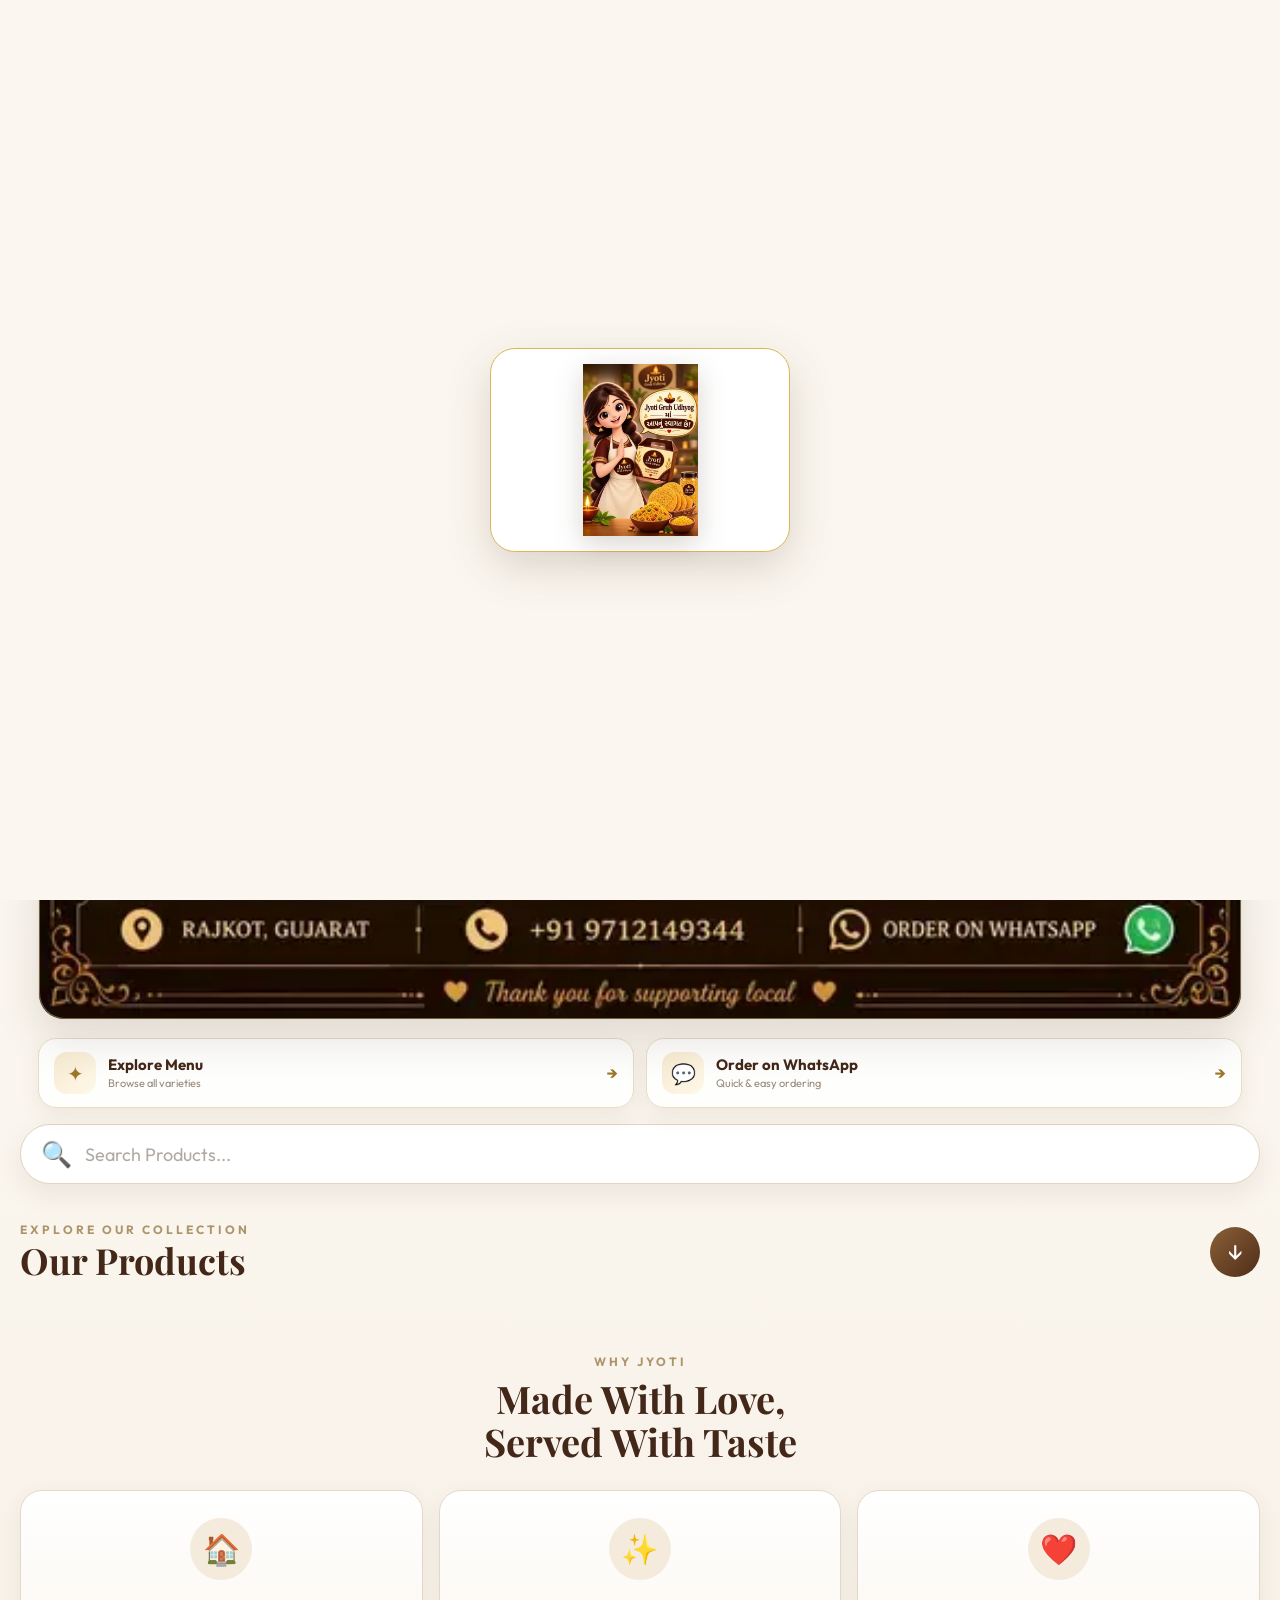
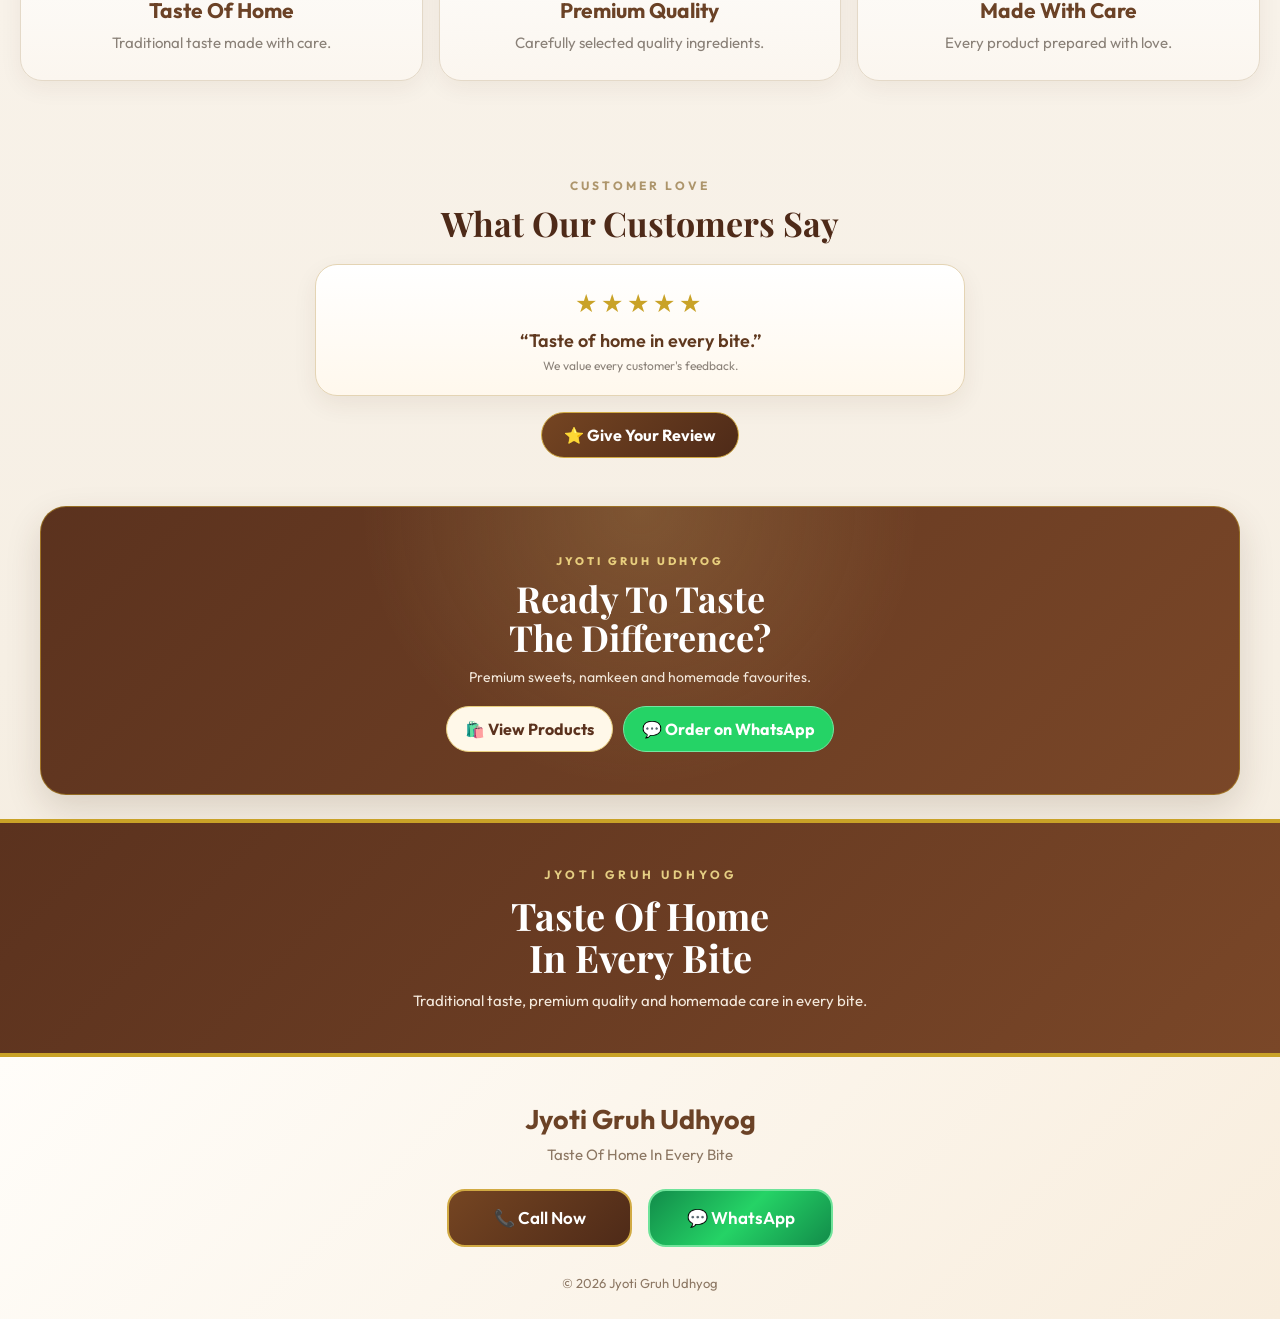
==== commit d18d7fc7: "Add files via upload" ====
--- a/index.html
+++ b/index.html
@@ -1,618 +1,239 @@
 <!DOCTYPE html>
 <html lang="en">
-
 <head>
-
 <meta charset="UTF-8">
-
-<meta
-    name="viewport"
-    content="width=device-width, initial-scale=1.0"
->
-
+<meta name="viewport" content="width=device-width, initial-scale=1.0">
 <title>Jyoti Gruh Udhyog</title>
 
-
-<!-- GOOGLE FONT -->
-
-<link
-    rel="preconnect"
-    href="https://fonts.googleapis.com"
->
-
-<link
-    rel="preconnect"
-    href="https://fonts.gstatic.com"
-    crossorigin
->
-
-<link
-    href="https://fonts.googleapis.com/css2?family=Outfit:wght@400;500;600;700&family=Playfair+Display:wght@600;700&display=swap"
-    rel="stylesheet"
->
-
-
-<!-- MAIN CSS -->
-
-<link
-    rel="stylesheet"
-    href="style.css?v=32"
->
-
-
-<!-- PWA -->
-
-<meta
-    name="theme-color"
-    content="#6B4226"
->
-
-<link
-    rel="manifest"
-    href="manifest.json"
->
-
+<link rel="preconnect" href="https://fonts.googleapis.com">
+<link rel="preconnect" href="https://fonts.gstatic.com" crossorigin>
+<link href="https://fonts.googleapis.com/css2?family=Outfit:wght@400;500;600;700&family=Playfair+Display:wght@600;700&display=swap" rel="stylesheet">
+
+<link rel="stylesheet" href="style.css?v=33">
+
+<meta name="theme-color" content="#6B4226">
+<link rel="manifest" href="manifest.json">
 </head>
 
-
 <body>
 
-
-<!-- =====================================================
-     WELCOME SCREEN
-===================================================== -->
-
-<div
-    id="welcomeOverlay"
-    class="welcome-overlay"
->
-
+<div id="welcomeOverlay" class="welcome-overlay">
     <div class="welcome-box">
-
-        <img
-            src="welcome-cartoon.webp"
-            class="welcome-cartoon"
-            alt="Jyoti Gruh Udhyog Welcome"
-        >
-
+        <img src="welcome-cartoon.webp" class="welcome-cartoon"
+             alt="Jyoti Gruh Udhyog Welcome">
     </div>
-
 </div>
 
-
-
-<!-- =====================================================
-     HEADER
-===================================================== -->
-
 <header class="header">
-
     <div class="brand-wrap">
-
-        <img
-            src="logo.webp"
-            class="logo"
-            alt="Jyoti Gruh Udhyog"
-            width="110"
-            height="110"
-            loading="eager"
-            decoding="async"
-        >
-
+        <img src="logo.webp" class="logo" alt="Jyoti Gruh Udhyog"
+             width="110" height="110" loading="eager" decoding="async">
         <div class="brand-text">
-
-            <h1>
-                Jyoti Gruh Udhyog
-            </h1>
-
-            <p>
-                Taste Of Home In Every Bite
-            </p>
-
-        </div>
-
+            <h1>Jyoti Gruh Udhyog</h1>
+            <p>Taste Of Home In Every Bite</p>
+        </div>
     </div>
-
 </header>
 
-
-
-<!-- =====================================================
-     MAIN
-===================================================== -->
-
 <main>
 
-
-<!-- =====================================================
-     HERO
-===================================================== -->
-
-<section class="home-hero">
-
-    <div class="hero-banner">
-
-        <img
-            src="banner3.webp"
-            alt="Jyoti Gruh Udhyog"
-            loading="eager"
-            decoding="async"
-            onerror="this.src='placeholder.webp'"
-        >
-
+    <!-- PREMIUM HERO -->
+    <section class="home-hero">
+        <div class="hero-banner">
+            <img src="banner3.webp" alt="Jyoti Gruh Udhyog"
+                 loading="eager" decoding="async"
+                 onerror="this.src='placeholder.webp'">
+        </div>
+    </section>
+
+    <!-- QUICK ACTIONS -->
+    <section class="premium-home-actions" aria-label="Quick actions">
+        <a href="#categoryList" class="premium-action-card">
+            <span class="premium-action-icon">✦</span>
+            <span>
+                <strong>Explore Menu</strong>
+                <small>Browse all varieties</small>
+            </span>
+            <b>→</b>
+        </a>
+
+        <a href="https://wa.me/919712149344" target="_blank" rel="noopener"
+           class="premium-action-card premium-action-whatsapp">
+            <span class="premium-action-icon">💬</span>
+            <span>
+                <strong>Order on WhatsApp</strong>
+                <small>Quick & easy ordering</small>
+            </span>
+            <b>→</b>
+        </a>
+    </section>
+
+    <!-- FEATURED PRODUCTS -->
+    <section id="featuredSection" class="featured-section" hidden>
+        <div class="featured-heading">
+            <div>
+                <span class="section-kicker">OUR SPECIAL PICKS</span>
+                <h2>⭐ Featured Products</h2>
+                <p>Our selected favourites for you</p>
+            </div>
+        </div>
+        <div id="featuredProductList" class="featured-product-grid"></div>
+    </section>
+
+    <!-- SEARCH -->
+    <section class="home-search-section">
+        <div class="search-box">
+            <span class="search-icon">🔍</span>
+            <input type="text" id="searchBox"
+                   placeholder="Search Products..."
+                   autocomplete="off">
+        </div>
+    </section>
+
+    <!-- CATEGORIES -->
+    <section class="home-section">
+        <div class="home-section-heading">
+            <div>
+                <span class="section-kicker">EXPLORE OUR COLLECTION</span>
+                <h2>Our Products</h2>
+            </div>
+
+            <button class="heading-arrow"
+                    onclick="document.getElementById('whyJyoti').scrollIntoView({behavior:'smooth'})"
+                    aria-label="Scroll Down">↓</button>
+        </div>
+
+        <div id="categoryList" class="category-grid"></div>
+    </section>
+
+    <!-- WHY JYOTI -->
+    <section id="whyJyoti" class="trust-section">
+        <div class="trust-heading">
+            <span class="section-kicker">WHY JYOTI</span>
+            <h2>Made With Love,<br>Served With Taste</h2>
+        </div>
+
+        <div class="trust-grid">
+            <div class="trust-card">
+                <div class="trust-icon">🏠</div>
+                <h3>Taste Of Home</h3>
+                <p>Traditional taste made with care.</p>
+            </div>
+
+            <div class="trust-card">
+                <div class="trust-icon">✨</div>
+                <h3>Premium Quality</h3>
+                <p>Carefully selected quality ingredients.</p>
+            </div>
+
+            <div class="trust-card">
+                <div class="trust-icon">❤️</div>
+                <h3>Made With Care</h3>
+                <p>Every product prepared with love.</p>
+            </div>
+        </div>
+    </section>
+
+    <!-- REVIEWS -->
+    <section class="home-reviews-section">
+        <span class="section-kicker">CUSTOMER LOVE</span>
+        <h2>What Our Customers Say</h2>
+        <div class="review-highlight">
+            <div class="review-stars">★★★★★</div>
+            <p>“Taste of home in every bite.”</p>
+            <small>We value every customer's feedback.</small>
+        </div>
+        <a class="review-button"
+           href="https://wa.me/919712149344?text=Hello%20Jyoti%20Gruh%20Udhyog%2C%20I%20would%20like%20to%20give%20a%20review."
+           target="_blank" rel="noopener">
+            ⭐ Give Your Review
+        </a>
+    </section>
+
+    <!-- FINAL CTA -->
+    <section class="home-order-cta">
+        <span>JYOTI GRUH UDHYOG</span>
+        <h2>Ready To Taste<br>The Difference?</h2>
+        <p>Premium sweets, namkeen and homemade favourites.</p>
+        <div class="home-cta-buttons">
+            <a href="#categoryList" class="home-cta-products">🛍️ View Products</a>
+            <a href="https://wa.me/919712149344" target="_blank" rel="noopener"
+               class="home-cta-whatsapp">💬 Order on WhatsApp</a>
+        </div>
+    </section>
+
+    <!-- BRAND -->
+    <section class="brand-message">
+        <div class="brand-message-inner">
+            <span>JYOTI GRUH UDHYOG</span>
+            <h2>Taste Of Home<br>In Every Bite</h2>
+            <p>Traditional taste, premium quality and homemade care in every bite.</p>
+        </div>
+    </section>
+
+</main>
+
+<footer class="footer">
+    <h3>Jyoti Gruh Udhyog</h3>
+    <p>Taste Of Home In Every Bite</p>
+
+    <div class="footer-buttons">
+        <a href="tel:+919712149344" class="call-btn">📞 Call Now</a>
+        <a href="https://wa.me/919712149344" target="_blank" rel="noopener"
+           class="whatsapp-btn-footer">💬 WhatsApp</a>
     </div>
 
-</section>
-
-<!-- =====================================================
-     PREMIUM QUICK ACTIONS
-===================================================== -->
-
-<section class="premium-home-actions" aria-label="Quick actions">
-
-    <a href="#categoryList" class="premium-action-card">
-        <span class="premium-action-icon">✦</span>
-        <span>
-            <strong>Explore Menu</strong>
-            <small>Browse all varieties</small>
-        </span>
-        <b>→</b>
-    </a>
-
-    <a href="https://wa.me/919712149344" target="_blank" rel="noopener" class="premium-action-card premium-action-whatsapp">
-        <span class="premium-action-icon">💬</span>
-        <span>
-            <strong>Order on WhatsApp</strong>
-            <small>Quick & easy ordering</small>
-        </span>
-        <b>→</b>
-    </a>
-
-</section>
-
-
-
-<!-- =====================================================
-     SEARCH
-===================================================== -->
-
-<section class="home-search-section">
-
-    <div class="search-box">
-
-        <span class="search-icon">
-            🔍
-        </span>
-
-        <input
-            type="text"
-            id="searchBox"
-            placeholder="Search Products..."
-            autocomplete="off"
-        >
-
-    </div>
-
-</section>
-
-
-
-<!-- =====================================================
-     OUR PRODUCTS
-===================================================== -->
-
-<section class="home-section">
-
-    <div class="home-section-heading">
-
-        <div>
-
-            <span class="section-kicker">
-                EXPLORE OUR COLLECTION
-            </span>
-
-            <h2>
-                Our Products
-            </h2>
-
-        </div>
-
-
-        <button
-            class="heading-arrow"
-            onclick="
-                document
-                .getElementById('whyJyoti')
-                .scrollIntoView({
-                    behavior:'smooth'
-                })
-            "
-            aria-label="Scroll Down"
-        >
-            ↓
-        </button>
-
-    </div>
-
-
-    <!-- CATEGORY LIST -->
-
-    <div
-        id="categoryList"
-        class="category-grid"
-    ></div>
-
-</section>
-
-
-
-<!-- =====================================================
-     WHY JYOTI
-===================================================== -->
-
-<section
-    id="whyJyoti"
-    class="trust-section"
->
-
-    <div class="trust-heading">
-
-        <span class="section-kicker">
-            WHY JYOTI
-        </span>
-
-        <h2>
-            Made With Love,<br>
-            Served With Taste
-        </h2>
-
-    </div>
-
-
-    <div class="trust-grid">
-
-
-        <!-- CARD 1 -->
-
-        <div class="trust-card">
-
-            <div class="trust-icon">
-                🏠
-            </div>
-
-            <h3>
-                Taste Of Home
-            </h3>
-
-            <p>
-                Traditional taste made with care.
-            </p>
-
-        </div>
-
-
-        <!-- CARD 2 -->
-
-        <div class="trust-card">
-
-            <div class="trust-icon">
-                ✨
-            </div>
-
-            <h3>
-                Premium Quality
-            </h3>
-
-            <p>
-                Carefully selected quality ingredients.
-            </p>
-
-        </div>
-
-
-        <!-- CARD 3 -->
-
-        <div class="trust-card">
-
-            <div class="trust-icon">
-                ❤️
-            </div>
-
-            <h3>
-                Made With Care
-            </h3>
-
-            <p>
-                Every product prepared with love.
-            </p>
-
-        </div>
-
-
-    </div>
-
-</section>
-
-
-
-<!-- =====================================================
-     BOTTOM BRAND
-===================================================== -->
-
-<section class="brand-message">
-
-    <div class="brand-message-inner">
-
-        <span>
-            JYOTI GRUH UDHYOG
-        </span>
-
-        <h2>
-            Taste Of Home<br>
-            In Every Bite
-        </h2>
-
-        <p>
-            Traditional taste, premium quality
-            and homemade care in every bite.
-        </p>
-
-    </div>
-
-</section>
-
-
-</main>
-
-
-
-<!-- =====================================================
-     FOOTER
-===================================================== -->
-
-<footer class="footer">
-
-    <h3>
-        Jyoti Gruh Udhyog
-    </h3>
-
-    <p>
-        Taste Of Home In Every Bite
-    </p>
-
-
-    <div class="footer-buttons">
-
-        <a
-            href="tel:+919712149344"
-            class="call-btn"
-        >
-            📞 Call Now
-        </a>
-
-
-        <a
-            href="https://wa.me/919712149344"
-            target="_blank"
-            rel="noopener"
-            class="whatsapp-btn-footer"
-        >
-            💬 WhatsApp
-        </a>
-
-    </div>
-
-
-    <p class="copyright">
-        © 2026 Jyoti Gruh Udhyog
-    </p>
-
+    <p class="copyright">© 2026 Jyoti Gruh Udhyog</p>
 </footer>
 
-
-
-<!-- =====================================================
-     FLOATING CART
-===================================================== -->
-
-<div
-    id="viewCartBtn"
-    class="floating-cart"
-    onclick="location.href='cart.html'"
-    style="display:none;"
->
-
-    🛒
-
-    <span id="cartCount">
-        0
-    </span>
-
+<div id="viewCartBtn" class="floating-cart"
+     onclick="location.href='cart.html'" style="display:none;">
+    🛒 <span id="cartCount">0</span>
 </div>
 
-
-
-<!-- =====================================================
-     IMAGE MODAL
-===================================================== -->
-
-<div
-    id="imageModal"
-    class="image-modal"
-    onclick="closeImage()"
->
-
-    <span
-        class="close-image"
-        onclick="closeImage()"
-    >
-        ×
-    </span>
-
-
-    <img
-        id="zoomImage"
-        class="zoom-image"
-        alt="Product Image"
-        onclick="event.stopPropagation()"
-    >
-
+<div id="imageModal" class="image-modal" onclick="closeImage()">
+    <span class="close-image" onclick="closeImage()">×</span>
+    <img id="zoomImage" class="zoom-image" alt="Product Image"
+         onclick="event.stopPropagation()">
 </div>
 
-
-
-<!-- =====================================================
-     WELCOME ANIMATION + VOICE
-===================================================== -->
-
 <script>
-
-window.addEventListener(
-    "load",
-    function(){
-
-        const welcome =
-            document.getElementById(
-                "welcomeOverlay"
+window.addEventListener("load", function(){
+    const welcome = document.getElementById("welcomeOverlay");
+    if(!welcome) return;
+
+    setTimeout(function(){
+        if("speechSynthesis" in window){
+            window.speechSynthesis.cancel();
+            const voice = new SpeechSynthesisUtterance(
+                "Jyoti Gruh Udhyog માં આપનું સ્વાગત છે."
             );
-
-
-        if(!welcome)
-            return;
-
-
-        /* ================================================
-           WELCOME VOICE
-        ================================================= */
-
-        setTimeout(
-            function(){
-
-                if(
-                    "speechSynthesis"
-                    in window
-                ){
-
-                    window.speechSynthesis.cancel();
-
-
-                    const voice =
-                        new SpeechSynthesisUtterance(
-                            "Jyoti Gruh Udhyog માં આપનું સ્વાગત છે."
-                        );
-
-
-                    voice.lang = "gu-IN";
-
-                    voice.rate = 0.9;
-
-                    voice.pitch = 1.05;
-
-                    voice.volume = 1;
-
-
-                    window.speechSynthesis.speak(
-                        voice
-                    );
-
-                }
-
-            },
-            500
-        );
-
-
-        /* ================================================
-           ORIGINAL WELCOME ANIMATION TIMING
-        ================================================= */
-
-        setTimeout(
-            function(){
-
-                welcome.classList.add(
-                    "hide-welcome"
-                );
-
-
-                setTimeout(
-                    function(){
-
-                        welcome.remove();
-
-                    },
-                    800
-                );
-
-            },
-            3500
-        );
-
-    }
-);
-
+            voice.lang = "gu-IN";
+            voice.rate = 0.9;
+            voice.pitch = 1.05;
+            voice.volume = 1;
+            window.speechSynthesis.speak(voice);
+        }
+    }, 500);
+
+    setTimeout(function(){
+        welcome.classList.add("hide-welcome");
+        setTimeout(function(){ welcome.remove(); }, 800);
+    }, 3500);
+});
 </script>
 
-
-
-<!-- =====================================================
-     API JS
-===================================================== -->
-
-<script
-    src="api.js?v=31"
-    defer
-></script>
-
-
-
-<!-- =====================================================
-     SERVICE WORKER
-===================================================== -->
+<script src="api.js?v=32" defer></script>
 
 <script>
-
-if(
-    "serviceWorker"
-    in navigator
-){
-
-    window.addEventListener(
-        "load",
-        function(){
-
-            navigator
-                .serviceWorker
-                .register(
-                    "service-worker.js"
-                )
-                .then(
-                    function(){
-
-                        console.log(
-                            "Service Worker Registered"
-                        );
-
-                    }
-                )
-                .catch(
-                    function(error){
-
-                        console.log(
-                            "Service Worker Error:",
-                            error
-                        );
-
-                    }
-                );
-
-        }
-    );
-
+if("serviceWorker" in navigator){
+    window.addEventListener("load", function(){
+        navigator.serviceWorker.register("service-worker.js")
+        .then(function(){ console.log("Service Worker Registered"); })
+        .catch(function(error){ console.log("Service Worker Error:", error); });
+    });
 }
-
 </script>
 
-
 </body>
-
-</html>+</html>
--- a/style.css
+++ b/style.css
@@ -1,5024 +1,244 @@
 /* =========================================================
-   JYOTI GRUH UDHYOG
-   CLEAN PREMIUM STYLE
-   V23
+   JYOTI GRUH UDHYOG — FINAL HOMEPAGE STYLE V1
+   Merge-safe homepage additions + required existing styles
 ========================================================= */
 
 :root{
     --brown:#6B4226;
     --brown-dark:#432719;
-    --brown-deep:#351d12;
-
     --gold:#C9A227;
     --gold-light:#E8CE7D;
-
     --cream:#F8F4EE;
-    --cream-dark:#EFE6D8;
-
     --text:#3F281C;
-    --muted:#8A8178;
-
-    --white:#FFFFFF;
-}
-
-
-/* =========================================================
-   RESET
-========================================================= */
-
-*{
-    margin:0;
-    padding:0;
-    box-sizing:border-box;
-}
-
-html{
-    scroll-behavior:smooth;
-}
-
+}
+
+*{margin:0;padding:0;box-sizing:border-box}
+html{scroll-behavior:smooth}
 body{
-    width:100%;
-    min-height:100vh;
-
-    background:
-        linear-gradient(
-            180deg,
-            #FBF9F5 0%,
-            #F7F1E8 100%
-        );
-
-    color:var(--text);
-
-    font-family:'Outfit',sans-serif;
-
-    overflow-x:hidden;
-
-    display:flex;
-    flex-direction:column;
-}
-
-body > main{
-    flex:1;
-}
-
-img{
-    max-width:100%;
-    display:block;
-
-    user-select:none;
-    -webkit-user-drag:none;
-}
-
-button,
-input{
-    font-family:inherit;
-}
-
-
-/* =========================================================
-   HEADER
-   LOGO TOP CENTER
-========================================================= */
+    width:100%;min-height:100vh;overflow-x:hidden;
+    background:radial-gradient(circle at 50% -10%,rgba(201,162,39,.10),transparent 32%),linear-gradient(180deg,#fffdf9 0%,#f8f2e9 55%,#f4ecdf 100%);
+    color:var(--text);font-family:'Outfit',sans-serif;
+}
+img{max-width:100%;display:block}
+button,input{font-family:inherit}
+body>main{flex:1}
 
 .header{
-    width:100%;
-
-    background:
-        linear-gradient(
-            180deg,
-            #FFFDF9,
-            #F8F0E3
-        );
-
-    border-bottom:1px solid #E7DCCB;
-
-    box-shadow:
-        0 5px 20px rgba(60,35,20,.06);
-
-    position:relative;
-    z-index:1000;
-}
-
-.brand-wrap{
-    width:100%;
-    max-width:900px;
-
-    margin:0 auto;
-
-    padding:22px 15px 24px;
-
-    min-height:auto;
-
-    display:flex;
-
-    flex-direction:column;
-
-    align-items:center;
-
-    justify-content:center;
-
-    gap:8px;
-
-    text-align:center;
-}
-
-
-/* LOGO */
-
-.logo{
-    width:105px;
-    height:105px;
-
-    object-fit:cover;
-
-    border-radius:50%;
-
-    background:#fff;
-
-    padding:5px;
-
-    box-shadow:
-        0 8px 25px rgba(60,35,20,.15);
-
-    flex-shrink:0;
-}
-
-
-/* BRAND TEXT */
-
-.brand-text{
-    width:100%;
-
-    text-align:center;
-}
-
-.header h1{
-    margin:0;
-
-    color:var(--brown);
-
-    font-size:34px;
-
-    line-height:1.1;
-
-    font-weight:700;
-
-    letter-spacing:-.5px;
-}
-
-.header p{
-    margin-top:5px;
-
-    color:#8C7763;
-
-    font-size:16px;
-
-    line-height:1.3;
-}
-
-
-/* =========================================================
-   COMMON
-========================================================= */
-
-.section-kicker{
-    display:block;
-
-    color:#AD956B;
-
-    font-size:12px;
-
-    font-weight:700;
-
-    letter-spacing:3px;
-
-    line-height:1.3;
-
-    text-transform:uppercase;
-}
-
-
-/* =========================================================
-   HOME HERO
-========================================================= */
-
-.home-hero{
-    width:100%;
-
-    padding:18px 0 8px;
-}
-
-.hero-banner{
-    width:94%;
-    max-width:1400px;
-
-    margin:0 auto;
-
-    overflow:hidden;
-
-    border-radius:24px;
-
-    box-shadow:
-        0 10px 30px
-        rgba(60,35,20,.12);
-}
-
-.hero-banner img{
-    width:100%;
-    height:auto;
-
-    display:block;
-}
-
-
-/* =========================================================
-   SEARCH
-========================================================= */
-
-.home-search-section,
-.products-search-section{
-    width:100%;
-    max-width:1400px;
-
-    margin:0 auto;
-}
-
-.home-search-section{
-    padding:10px 20px 18px;
-}
-
-.products-search-section{
-    padding:8px 20px 18px;
-}
-
-.search-box{
-    width:100%;
-    min-height:60px;
-
-    background:#fff;
-
-    border:1px solid #E5DACA;
-
-    border-radius:40px;
-
-    display:flex;
-    align-items:center;
-
-    padding:10px 20px;
-
-    box-shadow:
-        0 7px 24px
-        rgba(65,38,20,.07);
-}
-
-.search-icon{
-    flex-shrink:0;
-
-    font-size:25px;
-
-    margin-right:13px;
-}
-
-.search-box input{
-    width:100%;
-
-    min-width:0;
-
-    border:none;
-    outline:none;
-
-    background:transparent;
-
-    color:var(--text);
-
-    font-size:18px;
-}
-
-.search-box input::placeholder{
-    color:#B0AAA4;
-}
-
-
-/* =========================================================
-   HOME CATEGORY
-========================================================= */
-
-.home-section{
-    width:100%;
-    max-width:1400px;
-
-    margin:0 auto;
-
-    padding:18px 20px 25px;
-}
-
-.home-section-heading{
-    display:flex;
-
-    align-items:center;
-    justify-content:space-between;
-
-    margin-bottom:18px;
-}
-
-.home-section-heading h2{
-    margin-top:4px;
-
-    color:var(--brown-dark);
-
-    font-size:34px;
-
-    line-height:1.1;
-}
-
-.heading-arrow{
-    width:54px;
-    height:54px;
-
-    flex-shrink:0;
-
-    border:none;
-    border-radius:50%;
-
-    background:
-        linear-gradient(
-            135deg,
-            #75482B,
-            #4F2D1A
-        );
-
-    color:#fff;
-
-    font-size:25px;
-
-    display:flex;
-    align-items:center;
-    justify-content:center;
-
-    cursor:pointer;
-
-    box-shadow:
-        0 8px 20px
-        rgba(65,38,20,.20);
-}
-
-.heading-arrow:active{
-    transform:scale(.94);
-}
-
-
-/* =========================================================
-   CATEGORY GRID
-========================================================= */
-
-.category-grid{
-    width:100%;
-
-    display:grid;
-
-    grid-template-columns:
-        repeat(2,minmax(0,1fr));
-
-    gap:14px;
-}
-
-.category-card{
-    width:100%;
-
-    position:relative;
-
-    background:#fff;
-
-    border:1px solid #E4D9C8;
-
-    border-radius:22px;
-
-    overflow:hidden;
-
-    text-align:center;
-
-    box-shadow:
-        0 7px 22px
-        rgba(65,38,20,.07);
-
-    cursor:pointer;
-
-    transition:
-        transform .2s ease,
-        box-shadow .2s ease;
-}
-
-.category-card:active{
-    transform:scale(.98);
-}
-
-.category-card::before{
-    content:"";
-
-    position:absolute;
-
-    top:0;
-    left:20%;
-    right:20%;
-
-    height:3px;
-
-    background:
-        linear-gradient(
-            90deg,
-            transparent,
-            var(--gold),
-            transparent
-        );
-
-    z-index:2;
-}
-
-.category-card img{
-    width:86%;
-
-    aspect-ratio:1 / 1;
-
-    object-fit:cover;
-
-    margin:15px auto 7px;
-
-    border-radius:16px;
-}
-
-.category-card h3{
-    width:100%;
-
-    padding:7px 8px 17px;
-
-    color:var(--brown) !important;
-
-    font-size:18px !important;
-
-    line-height:1.2;
-
-    font-weight:600 !important;
-}
-
-
-/* =========================================================
-   WHY JYOTI
-========================================================= */
-
-.trust-section{
-    width:100%;
-    max-width:1400px;
-
-    margin:0 auto;
-
-    padding:28px 20px 55px;
-
-    text-align:center;
-}
-
-.trust-heading{
-    margin-bottom:27px;
-}
-
-.trust-heading h2{
-    margin-top:9px;
-
-    color:var(--brown-dark);
-
-    font-size:38px;
-
-    line-height:1.12;
-}
-
-.trust-grid{
-    width:100%;
-
-    display:grid;
-
-    grid-template-columns:
-        repeat(3,minmax(0,1fr));
-
-    gap:16px;
-}
-
-.trust-card{
-    min-width:0;
-
-    background:
-        linear-gradient(
-            180deg,
-            #FFFFFF,
-            #FBF6EF
-        );
-
-    border:1px solid #E4D9C8;
-
-    border-radius:22px;
-
-    padding:27px 16px 25px;
-
-    box-shadow:
-        0 7px 23px
-        rgba(65,38,20,.06);
-}
-
-.trust-icon{
-    width:62px;
-    height:62px;
-
-    margin:0 auto 17px;
-
-    border-radius:50%;
-
-    display:flex;
-    align-items:center;
-    justify-content:center;
-
-    background:#F4EBDD;
-
-    font-size:30px;
-}
-
-.trust-card h3{
-    color:var(--brown);
-
-    font-size:21px;
-
-    line-height:1.25;
-
-    margin-bottom:9px;
-}
-
-.trust-card p{
-    color:#8A8178;
-
-    font-size:15px;
-
-    line-height:1.5;
-}
-
-
-/* =========================================================
-   BRAND MESSAGE
-========================================================= */
-
-.brand-message{
-    width:100%;
-
-    background:
-        linear-gradient(
-            135deg,
-            #5B321E,
-            #7A4728
-        );
-
-    border-top:4px solid var(--gold);
-
-    color:#fff;
-
-    text-align:center;
-}
-
-.brand-message-inner{
-    width:100%;
-    max-width:900px;
-
-    margin:0 auto;
-
-    padding:60px 20px;
-}
-
-.brand-message-inner span{
-    color:#E5CE83;
-
-    font-size:12px;
-
-    font-weight:700;
-
-    letter-spacing:4px;
-}
-
-.brand-message-inner h2{
-    margin-top:16px;
-
-    font-size:44px;
-
-    line-height:1.1;
-}
-
-.brand-message-inner p{
-    max-width:600px;
-
-    margin:18px auto 0;
-
-    color:#F3E8DB;
-
-    font-size:16px;
-
-    line-height:1.6;
-}
-
-
-/* =========================================================
-   SUBCATEGORY
-========================================================= */
-
-.subcategory-page-header{
-    width:100%;
-    max-width:1400px;
-
-    margin:0 auto;
-
-    padding:20px;
-
-    display:flex;
-
-    align-items:center;
-
-    gap:13px;
-}
-
-.subcategory-heading{
-    flex:1;
-}
-
-.subcategory-title{
-    margin-top:5px;
-
-    color:var(--brown-dark);
-
-    font-size:34px;
-
-    line-height:1.08;
-}
-
-.back-btn{
-    width:50px;
-    height:50px;
-
-    min-width:50px;
-
-    border:none;
-
-    border-radius:50%;
-
-    display:flex;
-    align-items:center;
-    justify-content:center;
-
-    background:
-        linear-gradient(
-            135deg,
-            #75482B,
-            #4F2D1A
-        );
-
-    color:#fff;
-
-    font-size:24px;
-
-    cursor:pointer;
-
-    box-shadow:
-        0 8px 20px
-        rgba(65,38,20,.20);
-}
-
-.subcategory-section{
-    width:100%;
-    max-width:1400px;
-
-    margin:0 auto;
-
-    padding:0 20px 55px;
-}
-
-.premium-subcategory-grid{
-    display:grid;
-
-    grid-template-columns:
-        repeat(2,minmax(0,1fr));
-
-    gap:14px;
-}
-
-
-/* =========================================================
-   PRODUCTS PAGE
-========================================================= */
-
-.products-page{
-    width:100%;
-    min-height:calc(100vh - 160px);
-}
-
-.products-page-header{
-    width:100%;
-    max-width:1400px;
-
-    margin:0 auto;
-
-    padding:20px;
-
-    display:flex;
-
-    align-items:center;
-
-    gap:13px;
-}
-
-.products-heading{
-    flex:1;
-}
-
-.products-title{
-    margin-top:5px;
-
-    color:var(--brown-dark);
-
-    font-size:34px;
-
-    line-height:1.08;
-}
-
-.products-section{
-    width:100%;
-    max-width:1400px;
-
-    margin:0 auto;
-
-    padding:0 20px 60px;
-}
-
-.products-topbar{
-    margin-bottom:16px;
-}
-
-.products-topbar .section-title{
-    margin:0;
-
-    color:var(--brown);
-
-    font-size:32px;
-
-    line-height:1.1;
-}
-
-.product-count{
-    display:inline-flex;
-
-    align-items:center;
-    justify-content:center;
-
-    min-width:36px;
-    height:36px;
-
-    padding:0 9px;
-
-    margin-left:5px;
-
-    border-radius:50%;
-
-    background:var(--brown);
-
-    color:#fff;
-
-    font-size:17px;
-}
-
-
-/* =========================================================
-   PRODUCT GRID
-========================================================= */
-
-.product-grid{
-    width:100%;
-
-    display:grid;
-
-    grid-template-columns:
-        repeat(2,minmax(0,1fr));
-
-    gap:14px;
-
-    align-items:stretch;
-}
-
-
-/* =========================================================
-   PRODUCT CARD
-========================================================= */
-
-.product-card.premium-product-card{
-    position:relative;
-
-    width:100%;
-
-    height:500px !important;
-    min-height:500px !important;
-
-    padding:12px 8px 12px !important;
-
-    background:
-        linear-gradient(
-            180deg,
-            #FFFFFF,
-            #FFFDF9
-        ) !important;
-
-    border:
-        1px solid #E4D4B4 !important;
-
-    border-radius:24px !important;
-
-    overflow:hidden;
-
-    display:flex !important;
-
-    flex-direction:column !important;
-
-    align-items:center !important;
-
-    text-align:center;
-
-    box-shadow:
-        0 9px 25px
-        rgba(70,42,23,.09);
-}
-
-.product-card.premium-product-card::before{
-    content:"";
-
-    position:absolute;
-
-    top:0;
-
-    left:15%;
-    right:15%;
-
-    height:3px;
-
-    border-radius:0 0 10px 10px;
-
-    background:
-        linear-gradient(
-            90deg,
-            transparent,
-            #C9A227,
-            #F1D98A,
-            #C9A227,
-            transparent
-        );
-
-    z-index:5;
-}
-
-.product-card.premium-product-card::after{
-    content:"";
-
-    position:absolute;
-
-    inset:7px;
-
-    border:
-        1px solid
-        rgba(201,162,39,.13);
-
-    border-radius:20px;
-
-    pointer-events:none;
-
-    z-index:1;
-}
-
-
-/* =========================================================
-   PRODUCT IMAGE
-========================================================= */
-
-.product-card.premium-product-card
-.product-image-wrap{
-    width:100%;
-
-    height:205px !important;
-
-    flex-shrink:0;
-
-    display:flex;
-
-    align-items:center;
-    justify-content:center;
-
-    position:relative;
-
-    z-index:3;
-
-    padding:6px 3px 0;
-}
-
-.product-card.premium-product-card
-.group-product-image{
-    width:100% !important;
-
-    height:100% !important;
-
-    object-fit:contain !important;
-
-    border-radius:14px;
-
-    cursor:pointer;
-
-    transition:
-        transform .25s ease;
-}
-
-.product-card.premium-product-card:hover
-.group-product-image{
-    transform:scale(1.02);
-}
-
-
-/* =========================================================
-   PRODUCT INFO
-========================================================= */
-
-.product-card.premium-product-card
-.product-info{
-    width:100%;
-
-    flex:1;
-
-    min-height:0;
-
-    display:flex;
-
-    flex-direction:column;
-
-    align-items:center;
-
-    text-align:center;
-
-    position:relative;
-
-    z-index:3;
-}
-
-
-/* =========================================================
-   BRAND LABEL
-========================================================= */
-
-.product-card.premium-product-card
-.product-category-label{
-    margin:8px 0 4px !important;
-
-    color:#A28B70 !important;
-
-    font-size:9px !important;
-
-    font-weight:600 !important;
-
-    letter-spacing:1.8px !important;
-
-    line-height:1.2 !important;
-
-    white-space:nowrap !important;
-}
-
-.product-card.premium-product-card
-.product-category-label::before{
-    content:"✦";
-
-    color:#C9A227;
-
-    margin-right:5px;
-}
-
-.product-card.premium-product-card
-.product-category-label::after{
-    content:"✦";
-
-    color:#C9A227;
-
-    margin-left:5px;
-}
-
-
-/* =========================================================
-   PRODUCT NAME
-========================================================= */
-
-.product-card.premium-product-card
-.grouped-product-name{
-    width:100%;
-
-    min-height:48px;
-
-    margin:0 !important;
-
-    padding:0 4px;
-
-    display:flex;
-
-    align-items:center;
-    justify-content:center;
-
-    color:#60391F !important;
-
-    font-size:20px !important;
-
-    font-weight:700 !important;
-
-    line-height:1.15 !important;
-}
-
-
-/* =========================================================
-   PRICE
-========================================================= */
-
-.product-card.premium-product-card
-.product-meta{
-    width:92%;
-
-    min-height:45px;
-
-    margin:9px auto 0 !important;
-
-    padding:6px 7px;
-
-    display:flex !important;
-
-    align-items:center;
-
-    justify-content:center;
-
-    gap:6px;
-
-    border:
-        1px solid #E3C879;
-
-    border-radius:14px;
-
-    background:
-        linear-gradient(
-            180deg,
-            #FFFDF8,
-            #FFF9EE
-        );
-}
-
-.product-card.premium-product-card
-.product-meta::before{
-    content:"🌿";
-
-    font-size:11px;
-}
-
-.product-card.premium-product-card
-.product-weight{
-    color:#6F604F !important;
-
-    font-size:15px !important;
-
-    font-weight:500 !important;
-
-    line-height:1;
-}
-
-.product-card.premium-product-card
-.product-dot{
-    color:#C9A227 !important;
-
-    font-size:14px;
-
-    font-weight:700;
-}
-
-.product-card.premium-product-card
-.product-price{
-    color:#57321E !important;
-
-    font-size:19px !important;
-
-    font-weight:700 !important;
-
-    line-height:1;
-}
-
-
-/* =========================================================
-   ACTION
-========================================================= */
-
-.product-card.premium-product-card
-.product-action{
-    width:100% !important;
-
-    margin-top:auto !important;
-
-    padding-top:9px !important;
-
-    display:flex !important;
-
-    align-items:center;
-    justify-content:center;
-
-    position:relative;
-
-    z-index:5;
-}
-
-
-/* =========================================================
-   ADD BUTTON
-========================================================= */
-
-.product-card.premium-product-card
-.premium-add-btn{
-    width:92% !important;
-
-    max-width:230px !important;
-
-    height:49px !important;
-
-    padding:0 !important;
-
-    border:
-        2px solid #D1AA43 !important;
-
-    border-radius:28px !important;
-
-    background:
-        linear-gradient(
-            135deg,
-            #754522,
-            #4E2A18
-        ) !important;
-
-    color:#fff !important;
-
-    font-size:17px !important;
-
-    font-weight:600 !important;
-
-    line-height:1 !important;
-
-    display:flex !important;
-
-    align-items:center !important;
-
-    justify-content:center !important;
-
-    gap:7px !important;
-
-    cursor:pointer !important;
-
-    appearance:none !important;
-
-    box-shadow:
-        0 8px 18px
-        rgba(91,50,29,.22) !important;
-}
-
-.product-card.premium-product-card
-.premium-add-btn:active{
-    transform:scale(.96);
-}
-
-.product-card.premium-product-card
-.add-symbol{
-    font-size:24px !important;
-
-    font-weight:400 !important;
-
-    line-height:1;
-}
-
-
-/* =========================================================
-   QUANTITY
-========================================================= */
-
-.product-card.premium-product-card
-.premium-quantity{
-    width:92% !important;
-
-    max-width:230px !important;
-
-    height:49px !important;
-
-    padding:0 7px !important;
-
-    border:
-        2px solid #D1AA43 !important;
-
-    border-radius:28px !important;
-
-    background:#60351F !important;
-
-    display:flex !important;
-
-    align-items:center !important;
-
-    justify-content:space-between !important;
-}
-
-.product-card.premium-product-card
-.premium-qty-btn{
-    width:35px !important;
-
-    height:35px !important;
-
-    border:none !important;
-
-    border-radius:50% !important;
-
-    background:#fff !important;
-
-    color:#60391F !important;
-
-    font-size:20px !important;
-
-    display:flex !important;
-
-    align-items:center !important;
-
-    justify-content:center !important;
-
-    cursor:pointer !important;
-}
-
-.product-card.premium-product-card
-.premium-qty-number{
-    color:#fff !important;
-
-    font-size:17px !important;
-
-    font-weight:700 !important;
-}
-
-
-/* =========================================================
-   EMPTY SEARCH
-========================================================= */
-
-.empty-search{
-    width:100%;
-
-    padding:55px 20px;
-
-    text-align:center;
-
-    grid-column:1/-1;
-}
-
-.empty-search-icon{
-    font-size:40px;
-}
-
-.empty-search h3{
-    margin-top:10px;
-
-    color:var(--brown);
-
-    font-size:23px;
-}
-
-.empty-search p{
-    margin-top:7px;
-
-    color:#888;
-}
-
-
-/* =========================================================
-   FLOATING CART
-========================================================= */
-
-.floating-cart{
-    position:fixed;
-
-    right:17px;
-    bottom:18px;
-
-    width:58px;
-    height:58px;
-
-    border-radius:50%;
-
-    background:
-        linear-gradient(
-            135deg,
-            #75482B,
-            #4F2D1A
-        );
-
-    color:#fff;
-
-    display:flex;
-
-    align-items:center;
-    justify-content:center;
-
-    font-size:24px;
-
-    box-shadow:
-        0 10px 28px
-        rgba(60,35,20,.28);
-
-    cursor:pointer;
-
-    z-index:9999;
-}
-
-#cartCount{
-    position:absolute;
-
-    top:-3px;
-    right:-3px;
-
-    width:23px;
-    height:23px;
-
-    border-radius:50%;
-
-    background:#D92D20;
-
-    color:#fff;
-
-    display:flex;
-
-    align-items:center;
-    justify-content:center;
-
-    font-size:12px;
-
-    font-weight:700;
-}
-
-
-/* =========================================================
-   CART
-========================================================= */
-
-.cart-container{
-    width:100%;
-    max-width:1000px;
-
-    margin:0 auto;
-
-    padding:20px 15px 100px;
-}
-
-.cart-item{
-    display:flex;
-
-    gap:15px;
-
-    align-items:center;
-
-    background:#fff;
-
-    border:1px solid #E7DCCB;
-
-    border-radius:22px;
-
-    padding:15px;
-
-    margin-bottom:16px;
-
-    box-shadow:
-        0 7px 22px
-        rgba(65,38,20,.07);
-}
-
-.cart-item img{
-    width:95px;
-    height:95px;
-
-    object-fit:contain;
-
-    border-radius:14px;
-}
-
-.cart-info{
-    flex:1;
-}
-
-.cart-info h3{
-    color:var(--brown);
-
-    font-size:20px;
-
-    margin-bottom:4px;
-}
-
-.cart-info p{
-    color:#777;
-
-    margin-bottom:5px;
-}
-
-.cart-price{
-    font-size:20px;
-
-    font-weight:700;
-
-    color:#111;
-}
-
-.qty-box{
-    display:flex;
-
-    align-items:center;
-
-    gap:12px;
-
-    margin:10px 0;
-}
-
-.qty-btn{
-    width:40px;
-    height:40px;
-
-    border:none;
-
-    border-radius:11px;
-
-    background:var(--brown);
-
-    color:#fff;
-
-    font-size:22px;
-}
-
-.qty-number{
-    min-width:25px;
-
-    text-align:center;
-
-    color:var(--brown);
-
-    font-size:20px;
-
-    font-weight:700;
-}
-
-.remove-btn{
-    border:none;
-
-    border-radius:10px;
-
-    background:#E53935;
-
-    color:#fff;
-
-    padding:9px 15px;
-
-    font-weight:600;
-}
-
-.cart-total{
-    background:#fff;
-
-    border:1px solid #E7DCCB;
-
-    border-radius:22px;
-
-    padding:22px;
-
-    text-align:center;
-
-    box-shadow:
-        0 8px 25px
-        rgba(65,38,20,.07);
-}
-
-.cart-total h2{
-    color:var(--brown);
-
-    margin-bottom:8px;
-}
-
-.total-price{
-    font-size:42px;
-
-    font-weight:700;
-
-    margin-bottom:18px;
-}
-
-.whatsapp-btn{
-    width:100%;
-    height:56px;
-
-    border:none;
-
-    border-radius:15px;
-
-    background:#25D366;
-
-    color:#fff;
-
-    font-size:19px;
-
-    font-weight:700;
-}
-
-
-/* =========================================================
-   EMPTY CART
-========================================================= */
-
-.empty-cart{
-    text-align:center;
-
-    padding:80px 20px;
-}
-
-.empty-cart h2{
-    color:var(--brown);
-
-    font-size:29px;
-}
-
-.empty-cart p{
-    color:#777;
-
-    margin-top:8px;
-}
-
-
-/* =========================================================
-   IMAGE MODAL
-========================================================= */
-
-.image-modal{
-    display:none;
-
-    position:fixed;
-
-    inset:0;
-
-    background:rgba(0,0,0,.94);
-
-    align-items:center;
-    justify-content:center;
-
-    z-index:99999;
-}
-
-.image-modal.show{
-    display:flex;
-}
-
-.zoom-image{
-    max-width:95vw;
-    max-height:90vh;
-
-    width:auto;
-    height:auto;
-
-    object-fit:contain;
-
-    border-radius:12px;
-}
-
-.close-image{
-    position:absolute;
-
-    top:15px;
-    right:20px;
-
-    color:#fff;
-
-    font-size:35px;
-
-    cursor:pointer;
-}
-
-
-/* =========================================================
-   FOOTER
-========================================================= */
-
-.footer{
-    width:100%;
-
-    margin-top:auto;
-
-    padding:50px 15px 28px;
-
-    text-align:center;
-
-    background:
-        linear-gradient(
-            135deg,
-            #5B321E,
-            #7A4728
-        );
-
-    border-top:4px solid var(--gold);
-
-    color:#fff;
-}
-
-.footer h3{
-    font-size:27px;
-
-    margin-bottom:9px;
-}
-
-.footer p{
-    color:#F4E8DA;
-
-    font-size:15px;
-
-    margin-bottom:18px;
-}
-
-.footer-buttons{
-    display:flex;
-
-    justify-content:center;
-    align-items:center;
-
-    gap:12px;
-
-    flex-wrap:wrap;
-
-    margin:18px 0 24px;
-}
-
-.call-btn,
-.whatsapp-btn-footer{
-    width:165px;
-
-    height:48px;
-
-    border-radius:30px;
-
-    display:inline-flex;
-
-    align-items:center;
-    justify-content:center;
-
-    text-decoration:none;
-
-    color:#fff !important;
-
-    font-size:16px;
-
-    font-weight:600;
-
-    box-shadow:
-        0 7px 18px
-        rgba(0,0,0,.20);
-}
-
-.call-btn{
-    background:#1877F2;
-}
-
-.whatsapp-btn-footer{
-    background:#25D366;
-}
-
-.copyright{
-    font-size:13px !important;
-
-    color:#E5D3C0 !important;
-
-    margin:0 !important;
-}
-
-
-/* =========================================================
-   MOBILE
-========================================================= */
-
-@media(max-width:768px){
-
-    /* ---------------- HEADER ---------------- */
-
-    .brand-wrap{
-        padding:18px 12px 20px;
-
-        gap:7px;
-    }
-
-    .logo{
-        width:92px;
-        height:92px;
-
-        padding:4px;
-    }
-
-    .header h1{
-        font-size:28px;
-
-        letter-spacing:-.4px;
-    }
-
-    .header p{
-        font-size:14px;
-
-        margin-top:4px;
-    }
-
-
-    /* ---------------- HERO ---------------- */
-
-    .home-hero{
-        padding:14px 0 7px;
-    }
-
-    .hero-banner{
-        width:94%;
-
-        border-radius:20px;
-    }
-
-
-    /* ---------------- SEARCH ---------------- */
-
-    .home-search-section{
-        padding:8px 12px 12px;
-    }
-
-    .products-search-section{
-        padding:6px 12px 12px;
-    }
-
-    .search-box{
-        min-height:56px;
-
-        padding:9px 16px;
-    }
-
-    .search-icon{
-        font-size:23px;
-
-        margin-right:10px;
-    }
-
-    .search-box input{
-        font-size:16px;
-    }
-
-
-    /* ---------------- HOME CATEGORY ---------------- */
-
-    .home-section{
-        padding:
-            14px 12px 15px;
-    }
-
-    .home-section-heading{
-        margin-bottom:14px;
-    }
-
-    .home-section-heading h2{
-        font-size:29px;
-    }
-
-    .heading-arrow{
-        width:48px;
-        height:48px;
-
-        font-size:23px;
-    }
-
-    .category-grid{
-        grid-template-columns:
-            repeat(2,minmax(0,1fr));
-
-        gap:10px;
-    }
-
-    .category-card{
-        border-radius:19px;
-    }
-
-    .category-card img{
-        width:86%;
-
-        margin:
-            12px auto 5px;
-
-        border-radius:14px;
-    }
-
-    .category-card h3{
-        font-size:16px !important;
-
-        padding:
-            6px 5px 14px;
-    }
-
-
-    /* ---------------- WHY JYOTI ---------------- */
-
-    .trust-section{
-        padding:
-            20px 12px 42px;
-    }
-
-    .trust-heading{
-        margin-bottom:21px;
-    }
-
-    .trust-heading h2{
-        font-size:30px;
-
-        line-height:1.12;
-    }
-
-    .trust-grid{
-        grid-template-columns:
-            repeat(3,minmax(0,1fr));
-
-        gap:8px;
-    }
-
-    .trust-card{
-        padding:
-            18px 7px 17px;
-
-        border-radius:18px;
-    }
-
-    .trust-icon{
-        width:50px;
-        height:50px;
-
-        margin-bottom:13px;
-
-        font-size:25px;
-    }
-
-    .trust-card h3{
-        font-size:15px;
-
-        line-height:1.2;
-    }
-
-    .trust-card p{
-        font-size:12px;
-
-        line-height:1.45;
-    }
-
-
-    /* ---------------- BRAND MESSAGE ---------------- */
-
-    .brand-message-inner{
-        padding:
-            48px 15px;
-    }
-
-    .brand-message-inner h2{
-        font-size:33px;
-    }
-
-
-    /* ---------------- SUBCATEGORY ---------------- */
-
-    .subcategory-page-header{
-        padding:
-            16px 12px 12px;
-
-        gap:10px;
-    }
-
-    .subcategory-title{
-        font-size:28px;
-    }
-
-    .back-btn{
-        width:46px;
-        height:46px;
-
-        min-width:46px;
-
-        font-size:22px;
-    }
-
-    .subcategory-section{
-        padding:
-            0 12px 45px;
-    }
-
-    .premium-subcategory-grid{
-        grid-template-columns:
-            repeat(2,minmax(0,1fr));
-
-        gap:10px;
-    }
-
-
-    /* ---------------- PRODUCTS HEADER ---------------- */
-
-    .products-page-header{
-        padding:
-            16px 12px 10px;
-
-        gap:10px;
-    }
-
-    .products-title{
-        font-size:28px;
-    }
-
-    .products-section{
-        padding:
-            0 12px 50px;
-    }
-
-    .products-topbar{
-        margin-bottom:12px;
-    }
-
-    .products-topbar .section-title{
-        font-size:27px;
-    }
-
-    .product-count{
-        min-width:32px;
-        height:32px;
-
-        font-size:15px;
-    }
-
-
-    /* ---------------- PRODUCT GRID ---------------- */
-
-    .product-grid{
-        grid-template-columns:
-            repeat(2,minmax(0,1fr));
-
-        gap:10px;
-    }
-
-
-    /* ---------------- PRODUCT CARD ---------------- */
-
-    .product-card.premium-product-card{
-        height:470px !important;
-
-        min-height:470px !important;
-
-        padding:
-            10px 6px 10px !important;
-
-        border-radius:21px !important;
-    }
-
-    .product-card.premium-product-card::after{
-        inset:6px;
-
-        border-radius:17px;
-    }
-
-
-    /* IMAGE */
-
-    .product-card.premium-product-card
-    .product-image-wrap{
-        height:185px !important;
-
-        padding:
-            5px 2px 0;
-    }
-
-    .product-card.premium-product-card
-    .group-product-image{
-        border-radius:12px;
-    }
-
-
-    /* BRAND */
-
-    .product-card.premium-product-card
-    .product-category-label{
-        font-size:7px !important;
-
-        letter-spacing:1px !important;
-
-        margin:
-            6px 0 3px !important;
-    }
-
-    .product-card.premium-product-card
-    .product-category-label::before{
-        margin-right:3px;
-    }
-
-    .product-card.premium-product-card
-    .product-category-label::after{
-        margin-left:3px;
-    }
-
-
-    /* NAME */
-
-    .product-card.premium-product-card
-    .grouped-product-name{
-        font-size:18px !important;
-
-        min-height:43px;
-
-        line-height:1.13 !important;
-
-        padding:0 2px;
-    }
-
-
-    /* PRICE */
-
-    .product-card.premium-product-card
-    .product-meta{
-        width:92%;
-
-        min-height:40px;
-
-        margin-top:7px !important;
-
-        padding:
-            5px 4px;
-
-        gap:4px;
-
-        border-radius:12px;
-    }
-
-    .product-card.premium-product-card
-    .product-meta::before{
-        font-size:9px;
-    }
-
-    .product-card.premium-product-card
-    .product-weight{
-        font-size:13px !important;
-    }
-
-    .product-card.premium-product-card
-    .product-dot{
-        font-size:12px;
-    }
-
-    .product-card.premium-product-card
-    .product-price{
-        font-size:17px !important;
-    }
-
-
-    /* BUTTON */
-
-    .product-card.premium-product-card
-    .product-action{
-        padding-top:7px !important;
-    }
-
-    .product-card.premium-product-card
-    .premium-add-btn{
-        width:92% !important;
-
-        height:46px !important;
-
-        font-size:16px !important;
-
-        border-radius:25px !important;
-    }
-
-    .product-card.premium-product-card
-    .add-symbol{
-        font-size:22px !important;
-    }
-
-
-    /* QUANTITY */
-
-    .product-card.premium-product-card
-    .premium-quantity{
-        width:92% !important;
-
-        height:46px !important;
-
-        border-radius:25px !important;
-    }
-
-    .product-card.premium-product-card
-    .premium-qty-btn{
-        width:32px !important;
-
-        height:32px !important;
-
-        font-size:19px !important;
-    }
-
-    .product-card.premium-product-card
-    .premium-qty-number{
-        font-size:16px !important;
-    }
-
-
-    /* ---------------- CART ---------------- */
-
-    .floating-cart{
-        width:55px;
-        height:55px;
-
-        right:14px;
-        bottom:17px;
-
-        font-size:22px;
-    }
-
-
-    /* ---------------- FOOTER ---------------- */
-
-    .footer{
-        padding:
-            42px 12px 25px;
-    }
-
-    .footer h3{
-        font-size:23px;
-    }
-
-    .footer p{
-        font-size:14px;
-    }
-
-    .call-btn,
-    .whatsapp-btn-footer{
-        width:145px;
-
-        height:45px;
-
-        font-size:15px;
-    }
-}
-
-
-/* =========================================================
-   SMALL PHONE
-========================================================= */
-
-@media(max-width:380px){
-
-    .brand-wrap{
-        padding:
-            15px 10px 17px;
-    }
-
-    .logo{
-        width:82px;
-        height:82px;
-    }
-
-    .header h1{
-        font-size:25px;
-    }
-
-    .header p{
-        font-size:13px;
-    }
-
-
-    .home-section-heading h2{
-        font-size:27px;
-    }
-
-
-    .category-grid{
-        gap:8px;
-    }
-
-    .category-card h3{
-        font-size:15px !important;
-    }
-
-
-    .trust-heading h2{
-        font-size:27px;
-    }
-
-
-    .product-grid{
-        gap:8px;
-    }
-
-    .product-card.premium-product-card{
-        height:450px !important;
-
-        min-height:450px !important;
-
-        padding:
-            8px 5px 9px !important;
-    }
-
-    .product-card.premium-product-card
-    .product-image-wrap{
-        height:175px !important;
-    }
-
-    .product-card.premium-product-card
-    .grouped-product-name{
-        font-size:16px !important;
-
-        min-height:40px;
-    }
-
-    .product-card.premium-product-card
-    .product-weight{
-        font-size:12px !important;
-    }
-
-    .product-card.premium-product-card
-    .product-price{
-        font-size:16px !important;
-    }
-
-    .product-card.premium-product-card
-    .premium-add-btn{
-        height:44px !important;
-
-        font-size:15px !important;
-    }
-
-    .product-card.premium-product-card
-    .premium-quantity{
-        height:44px !important;
-    }
-}
-
-
-/* =========================================================
-   DESKTOP
-========================================================= */
-
-@media(min-width:992px){
-
-    .brand-wrap{
-        padding:
-            25px 20px 28px;
-    }
-
-    .logo{
-        width:115px;
-        height:115px;
-    }
-
-    .header h1{
-        font-size:40px;
-    }
-
-    .header p{
-        font-size:18px;
-    }
-
-
-    .category-grid{
-        grid-template-columns:
-            repeat(4,minmax(0,1fr));
-    }
-
-    .premium-subcategory-grid{
-        grid-template-columns:
-            repeat(4,minmax(0,1fr));
-    }
-
-    .product-grid{
-        grid-template-columns:
-            repeat(4,minmax(0,1fr));
-    }
-
-    .product-card.premium-product-card{
-        height:500px !important;
-
-        min-height:500px !important;
-    }
-
-    .product-card.premium-product-card
-    .product-image-wrap{
-        height:205px !important;
-    }
-}
-
-/* =====================================================
-   PRODUCT CARD - SMALLER
-===================================================== */
-
-@media(max-width:768px){
-
-    .product-card.premium-product-card{
-        height:440px !important;
-        min-height:440px !important;
-    }
-
-}
-
-
-/* SMALL PHONE */
-
-@media(max-width:380px){
-
-    .product-card.premium-product-card{
-        height:425px !important;
-        min-height:425px !important;
-    }
-
-}
-
-
-/* =====================================================
-   PRODUCT CARD - COMPACT MOBILE
-===================================================== */
-
-@media (max-width:768px){
-
-    .product-card.premium-product-card{
-        height:400px !important;
-        min-height:400px !important;
-        padding:10px 7px 10px !important;
-    }
-
-    .product-card.premium-product-card .product-image-wrap{
-        height:165px !important;
-        padding:3px 2px 0 !important;
-    }
-
-    .product-card.premium-product-card .product-category-label{
-        margin:5px 0 2px !important;
-        font-size:8px !important;
-    }
-
-    .product-card.premium-product-card .grouped-product-name{
-        min-height:36px !important;
-        font-size:18px !important;
-    }
-
-    .product-card.premium-product-card .product-meta{
-        min-height:40px !important;
-        margin-top:6px !important;
-    }
-
-    .product-card.premium-product-card .product-action{
-        padding-top:6px !important;
-    }
-
-    .product-card.premium-product-card .premium-add-btn,
-    .product-card.premium-product-card .premium-quantity{
-        height:44px !important;
-    }
-
-}
-
-
-/* SMALL PHONE */
-
-@media (max-width:380px){
-
-    .product-card.premium-product-card{
-        height:385px !important;
-        min-height:385px !important;
-    }
-
-    .product-card.premium-product-card .product-image-wrap{
-        height:155px !important;
-    }
-
-}
-
-@media (max-width:768px){
-
-    .product-card.premium-product-card{
-        height:370px !important;
-        min-height:370px !important;
-    }
-
-    .product-card.premium-product-card .product-image-wrap{
-        height:150px !important;
-    }
-
-    .product-card.premium-product-card .grouped-product-name{
-        font-size:17px !important;
-    }
-
-    .product-card.premium-product-card .product-meta{
-        margin-top:5px !important;
-    }
-
-    .product-card.premium-product-card .premium-add-btn,
-    .product-card.premium-product-card .premium-quantity{
-        height:42px !important;
-    }
-
-}
-
-/* =====================================================
-   REMOVE EXTRA WHITE SPACE FROM PRODUCT CARD
-===================================================== */
-
-@media (max-width:768px){
-
-    .product-card.premium-product-card{
-        height:350px !important;
-        min-height:350px !important;
-    }
-
-    .product-card.premium-product-card .product-image-wrap{
-        height:150px !important;
-    }
-
-    .product-card.premium-product-card .product-info{
-        flex:none !important;
-    }
-
-    .product-card.premium-product-card .product-category-label{
-        margin-top:4px !important;
-    }
-
-    .product-card.premium-product-card .grouped-product-name{
-        min-height:35px !important;
-    }
-
-    .product-card.premium-product-card .product-meta{
-        margin-top:5px !important;
-    }
-
-    .product-card.premium-product-card .product-action{
-        margin-top:18px !important;
-        padding-top:0 !important;
-    }
-
-    .product-card.premium-product-card .premium-add-btn,
-    .product-card.premium-product-card .premium-quantity{
-        height:43px !important;
-    }
-}
-
-/* =====================================================
-   PRODUCT CARD - FINAL COMPACT VERSION
-===================================================== */
-
-@media (max-width:768px){
-
-    .product-card.premium-product-card{
-        height:335px !important;
-        min-height:335px !important;
-        padding:9px 7px 9px !important;
-    }
-
-    /* IMAGE */
-    .product-card.premium-product-card .product-image-wrap{
-        height:145px !important;
-        padding:2px !important;
-    }
-
-    /* BRAND */
-    .product-card.premium-product-card .product-category-label{
-        margin:4px 0 2px !important;
-        font-size:8px !important;
-        line-height:1 !important;
-    }
-
-    /* NAME */
-    .product-card.premium-product-card .grouped-product-name{
-        min-height:36px !important;
-        max-height:42px !important;
-        font-size:17px !important;
-        line-height:1.15 !important;
-    }
-
-    /* PRICE */
-    .product-card.premium-product-card .product-meta{
-        min-height:39px !important;
-        height:39px !important;
-        margin-top:4px !important;
-        padding:4px 5px !important;
-        border-radius:12px !important;
-    }
-
-    .product-card.premium-product-card .product-weight{
-        font-size:14px !important;
-    }
-
-    .product-card.premium-product-card .product-price{
-        font-size:18px !important;
-    }
-
-    /* REMOVE BIG WHITE SPACE */
-    .product-card.premium-product-card .product-info{
-        flex:1 !important;
-    }
-
-    /* BUTTON */
-    .product-card.premium-product-card .product-action{
-        margin-top:auto !important;
-        padding-top:5px !important;
-    }
-
-    .product-card.premium-product-card .premium-add-btn,
-    .product-card.premium-product-card .premium-quantity{
-        width:91% !important;
-        height:41px !important;
-        min-height:41px !important;
-        border-radius:24px !important;
-    }
-
-    .product-card.premium-product-card .premium-add-btn{
-        font-size:16px !important;
-    }
-
-}
-
-
-/* =====================================================
-   SMALL PHONE
-===================================================== */
-
-@media (max-width:380px){
-
-    .product-card.premium-product-card{
-        height:325px !important;
-        min-height:325px !important;
-    }
-
-    .product-card.premium-product-card .product-image-wrap{
-        height:138px !important;
-    }
-
-}
-
-/* =====================================================
-   HOME BOTTOM BRAND - COMPACT
-===================================================== */
-
-.home-bottom-brand{
-    padding:45px 20px !important;
-}
-
-.home-bottom-brand span{
-    font-size:11px !important;
-    letter-spacing:3px !important;
-}
-
-.home-bottom-brand h2{
-    margin-top:12px !important;
-    font-size:32px !important;
-    line-height:1.12 !important;
-}
-
-.home-bottom-brand p{
-    margin-top:14px !important;
-    font-size:15px !important;
-    line-height:1.5 !important;
-}
-
-
-/* MOBILE */
-
-@media(max-width:768px){
-
-    .home-bottom-brand{
-        padding:40px 15px !important;
-    }
-
-    .home-bottom-brand h2{
-        font-size:30px !important;
-        line-height:1.12 !important;
-    }
-
-}
-
-/* =====================================================
-   HOME BOTTOM BRAND - LESS HEIGHT
-===================================================== */
-
-.home-bottom-brand{
-    padding-top:30px !important;
-    padding-bottom:30px !important;
-}
-
-.home-bottom-brand h2{
-    margin-top:10px !important;
-    margin-bottom:10px !important;
-}
-
-.home-bottom-brand p{
-    margin-top:10px !important;
-    margin-bottom:0 !important;
-}
-
-@media(max-width:768px){
-
-    .home-bottom-brand{
-        padding-top:28px !important;
-        padding-bottom:28px !important;
-    }
-
-    .home-bottom-brand h2{
-        font-size:30px !important;
-        line-height:1.1 !important;
-    }
-
-}
-
-/* =====================================================
-   COMPACT HOME BRAND SECTION
-===================================================== */
-
-.home-bottom-brand{
-    padding:35px 20px 38px !important;
-    min-height:0 !important;
-    height:auto !important;
-}
-
-.home-bottom-brand span{
-    display:block;
-    margin-bottom:12px !important;
-}
-
-.home-bottom-brand h2{
-    margin:0 !important;
-    font-size:38px !important;
-    line-height:1.12 !important;
-}
-
-/* MOBILE */
-@media(max-width:768px){
-
-    .home-bottom-brand{
-        padding:32px 18px 35px !important;
-    }
-
-    .home-bottom-brand span{
-        font-size:12px !important;
-        letter-spacing:3px !important;
-        margin-bottom:12px !important;
-    }
-
-    .home-bottom-brand h2{
-        font-size:32px !important;
-        line-height:1.12 !important;
-    }
-
-}
-
-@media(max-width:768px){
-
-    .home-bottom-brand{
-        padding:28px 15px 30px !important;
-    }
-
-    .home-bottom-brand h2{
-        font-size:30px !important;
-        line-height:1.1 !important;
-    }
-
-    .home-bottom-brand p{
-        margin-top:14px !important;
-        font-size:15px !important;
-        line-height:1.45 !important;
-    }
-
-}
-
-/* GAP BETWEEN TASTE OF HOME & FOOTER */
-
-.home-bottom-brand{
-    margin-bottom:25px !important;
-}
-
-@media(max-width:768px){
-
-    .home-bottom-brand{
-        margin-bottom:25px !important;
-    }
-
-}
-
-/* =====================================================
-   GAP BETWEEN TASTE OF HOME AND FOOTER
-===================================================== */
-
-.home-bottom-brand{
-    margin-bottom:30px !important;
-}
-
-/* Footer */
-.footer{
-    margin-top:30px !important;
-}
-
-/* =====================================================
-   GAP BETWEEN TASTE OF HOME AND FOOTER
-===================================================== */
-
-.home-bottom-brand{
-    border-bottom:30px solid #F8F4EE !important;
-}
-
-
-/* MOBILE */
-@media(max-width:768px){
-
-    .home-bottom-brand{
-        border-bottom:30px solid #F8F4EE !important;
-    }
-
-}
-
-/* =========================================================
-   PREMIUM CALL + WHATSAPP BUTTONS
-========================================================= */
-
-.footer-buttons{
-    display:flex;
-    justify-content:center;
-    align-items:center;
-    gap:16px;
-    flex-wrap:wrap;
-    margin:25px auto 30px;
-}
-
-
-/* COMMON BUTTON */
-
-.footer-buttons .call-btn,
-.footer-buttons .whatsapp-btn-footer{
-
-    position:relative;
-
-    width:185px;
-    height:58px;
-
-    border-radius:18px;
-
-    display:flex;
-    align-items:center;
-    justify-content:center;
-
-    gap:10px;
-
-    text-decoration:none !important;
-
-    color:#fff !important;
-
-    font-family:'Outfit',sans-serif;
-
-    font-size:17px;
-    font-weight:600;
-
-    letter-spacing:.2px;
-
-    border:1px solid rgba(255,255,255,.18);
-
-    overflow:hidden;
-
-    box-shadow:
-        0 8px 18px rgba(0,0,0,.22),
-        inset 0 1px 0 rgba(255,255,255,.25);
-
-    transition:
-        transform .25s ease,
-        box-shadow .25s ease;
-}
-
-
-/* =========================================================
-   CALL BUTTON
-========================================================= */
-
-.footer-buttons .call-btn{
-
-    background:
-        linear-gradient(
-            135deg,
-            #6B4226 0%,
-            #8B5A32 45%,
-            #5A321D 100%
-        );
-
-    border:
-        1px solid #D6B45A;
-
-    box-shadow:
-        0 8px 22px rgba(60,35,20,.35),
-        inset 0 1px 0 rgba(255,255,255,.22),
-        inset 0 -3px 0 rgba(45,25,14,.22);
-}
-
-
-/* =========================================================
-   WHATSAPP BUTTON
-========================================================= */
-
-.footer-buttons .whatsapp-btn-footer{
-
-    background:
-        linear-gradient(
-            135deg,
-            #128C4A 0%,
-            #25D366 50%,
-            #128C4A 100%
-        );
-
-    border:
-        1px solid #73E6A1;
-
-    box-shadow:
-        0 8px 22px rgba(18,140,74,.32),
-        inset 0 1px 0 rgba(255,255,255,.30),
-        inset 0 -3px 0 rgba(0,90,45,.20);
-}
-
-
-/* =========================================================
-   SHINE EFFECT
-========================================================= */
-
-.footer-buttons .call-btn::before,
-.footer-buttons .whatsapp-btn-footer::before{
-
-    content:"";
-
-    position:absolute;
-
-    top:0;
-    left:-120%;
-
-    width:70%;
-    height:100%;
-
-    background:
-        linear-gradient(
-            90deg,
-            transparent,
-            rgba(255,255,255,.22),
-            transparent
-        );
-
-    transform:skewX(-20deg);
-
-    transition:left .6s ease;
-}
-
-
-.footer-buttons .call-btn:hover::before,
-.footer-buttons .whatsapp-btn-footer:hover::before{
-
-    left:140%;
-}
-
-
-/* =========================================================
-   HOVER
-========================================================= */
-
-.footer-buttons .call-btn:hover,
-.footer-buttons .whatsapp-btn-footer:hover{
-
-    transform:
-        translateY(-3px);
-
-    box-shadow:
-        0 13px 28px rgba(0,0,0,.30),
-        inset 0 1px 0 rgba(255,255,255,.30);
-}
-
-
-/* =========================================================
-   PRESS
-========================================================= */
-
-.footer-buttons .call-btn:active,
-.footer-buttons .whatsapp-btn-footer:active{
-
-    transform:
-        translateY(1px)
-        scale(.97);
-
-}
-
-
-/* =========================================================
-   MOBILE
-========================================================= */
-
-@media(max-width:768px){
-
-    .footer-buttons{
-
-        gap:12px;
-
-        margin:
-            24px auto 28px;
-
-    }
-
-    .footer-buttons .call-btn,
-    .footer-buttons .whatsapp-btn-footer{
-
-        width:calc(50% - 8px);
-
-        min-width:145px;
-
-        height:56px;
-
-        border-radius:18px;
-
-        font-size:16px;
-
-        gap:8px;
-
-    }
-
-}
-
-
-/* =========================================================
-   SMALL PHONE
-========================================================= */
-
-@media(max-width:380px){
-
-    .footer-buttons{
-
-        gap:10px;
-
-    }
-
-    .footer-buttons .call-btn,
-    .footer-buttons .whatsapp-btn-footer{
-
-        min-width:0;
-
-        width:calc(50% - 5px);
-
-        height:52px;
-
-        font-size:14px;
-
-        border-radius:16px;
-
-    }
-
-}
-
-
-/* =========================================================
-   PREMIUM LIGHT FOOTER
-   SAME THEME AS HEADER
-========================================================= */
-
-.footer{
-
-    width:100%;
-
-    margin-top:0 !important;
-
-    padding:55px 15px 30px;
-
-    text-align:center;
-
-    /* SAME AS HEADER */
-    background:
-        linear-gradient(
-            135deg,
-            #FFFDF9 0%,
-            #F8EDDD 100%
-        );
-
-    color:#3F281C;
-
-    border-top:
-        4px solid #C9A227;
-
-    box-shadow:
-        0 -6px 22px
-        rgba(60,35,20,.06);
-}
-
-
-/* FOOTER TITLE */
-
-.footer h3{
-
-    margin:0 0 10px;
-
-    color:#6B4226;
-
-    font-size:28px;
-
-    font-weight:700;
-}
-
-
-/* FOOTER TAGLINE */
-
-.footer p{
-
-    color:#8C7763;
-
-    font-size:16px;
-
-    margin-bottom:20px;
-}
-
-
-/* =========================================================
-   PREMIUM BUTTONS
-========================================================= */
-
-.footer-buttons{
-
-    display:flex;
-
-    justify-content:center;
-
-    align-items:center;
-
-    gap:16px;
-
-    flex-wrap:wrap;
-
-    margin:25px auto 28px;
-}
-
-
-/* COMMON */
-
-.footer-buttons .call-btn,
-.footer-buttons .whatsapp-btn-footer{
-
-    position:relative;
-
-    width:185px;
-
-    height:58px;
-
-    border-radius:18px;
-
-    display:inline-flex;
-
-    align-items:center;
-
-    justify-content:center;
-
-    gap:9px;
-
-    text-decoration:none !important;
-
-    color:#fff !important;
-
-    font-family:'Outfit',sans-serif;
-
-    font-size:17px;
-
-    font-weight:600;
-
-    border:1px solid rgba(255,255,255,.3);
-
-    box-shadow:
-        0 8px 20px rgba(60,35,20,.18),
-
-        inset 0 1px 0
-        rgba(255,255,255,.25);
-
-    transition:
-        transform .2s ease,
-        box-shadow .2s ease;
-}
-
-
-/* CALL */
-
-.footer-buttons .call-btn{
-
-    background:
-        linear-gradient(
-            135deg,
-            #754522,
-            #4E2A18
-        );
-
-    border:
-        2px solid #D1AA43;
-
-    box-shadow:
-        0 8px 20px
-        rgba(75,42,24,.25);
-}
-
-
-/* WHATSAPP */
-
-.footer-buttons .whatsapp-btn-footer{
-
-    background:
-        linear-gradient(
-            135deg,
-            #128C4A,
-            #25D366,
-            #128C4A
-        );
-
-    border:
-        2px solid #6FE39A;
-
-    box-shadow:
-        0 8px 20px
-        rgba(18,140,74,.22);
-}
-
-
-/* HOVER */
-
-.footer-buttons .call-btn:hover,
-.footer-buttons .whatsapp-btn-footer:hover{
-
-    transform:
-        translateY(-3px);
-
-    box-shadow:
-        0 13px 28px
-        rgba(60,35,20,.25);
-}
-
-
-/* CLICK */
-
-.footer-buttons .call-btn:active,
-.footer-buttons .whatsapp-btn-footer:active{
-
-    transform:scale(.96);
-}
-
-
-/* =========================================================
-   COPYRIGHT
-========================================================= */
-
-.footer .copyright{
-
-    margin:25px 0 0 !important;
-
-    color:#8C7763 !important;
-
-    font-size:13px !important;
-}
-
-
-/* =========================================================
-   MOBILE
-========================================================= */
-
-@media(max-width:768px){
-
-    .footer{
-
-        padding:
-            45px 12px 28px;
-
-    }
-
-    .footer h3{
-
-        font-size:25px;
-
-    }
-
-    .footer p{
-
-        font-size:15px;
-
-    }
-
-    .footer-buttons{
-
-        gap:12px;
-
-        margin:
-            23px auto 25px;
-
-    }
-
-    .footer-buttons .call-btn,
-    .footer-buttons .whatsapp-btn-footer{
-
-        width:
-            calc(50% - 8px);
-
-        min-width:145px;
-
-        height:56px;
-
-        border-radius:17px;
-
-        font-size:16px;
-
-    }
-
-}
-
-
-/* =========================================================
-   SMALL PHONE
-========================================================= */
-
-@media(max-width:380px){
-
-    .footer-buttons{
-
-        gap:9px;
-
-    }
-
-    .footer-buttons .call-btn,
-    .footer-buttons .whatsapp-btn-footer{
-
-        width:
-            calc(50% - 5px);
-
-        min-width:0;
-
-        height:52px;
-
-        font-size:14px;
-
-        border-radius:15px;
-
-    }
-
-}
-
-/* =====================================================
-   GAP BETWEEN TASTE OF HOME & FOOTER
-===================================================== */
-
-.home-bottom-brand{
-    margin-bottom:20px !important;
-}
-
-/* Mobile */
-@media(max-width:768px){
-
-    .home-bottom-brand{
-        margin-bottom:20px !important;
-    }
-
-}
-
-.home-bottom-brand{
-    border-bottom:20px solid #F8F4EE !important;
-}
-
-
-.home-bottom-brand{
-    border-bottom:20px solid #F8F4EE !important;
-}
-
-/* =====================================================
-   HOME BRAND - FOOTER GAP
-===================================================== */
-
-
-
-/* =====================================================
-   HOME - SOFT GOLDEN LIGHTING
-===================================================== */
-
-/* LOGO */
-
-.header .logo{
-    animation: jyotiLogoGlow 3.5s ease-in-out infinite;
-}
-
-
-/* BRAND NAME */
-
-.header h1{
-    animation: jyotiTitleGlow 4s ease-in-out infinite;
-}
-
-
-/* LOGO GLOW */
-
-@keyframes jyotiLogoGlow{
-
-    0%,100%{
-        box-shadow:
-            0 8px 22px rgba(60,35,20,.16),
-            0 0 0 rgba(201,162,39,0);
-    }
-
-    50%{
-        box-shadow:
-            0 8px 22px rgba(60,35,20,.16),
-            0 0 22px rgba(201,162,39,.28);
-    }
-
-}
-
-
-/* TITLE GLOW */
-
-@keyframes jyotiTitleGlow{
-
-    0%,100%{
-        text-shadow:
-            0 0 0 rgba(201,162,39,0);
-    }
-
-    50%{
-        text-shadow:
-            0 0 12px rgba(201,162,39,.22);
-    }
-
-}
-
-
-/* REDUCE ANIMATION FOR USERS WHO PREFER LESS MOTION */
-
-@media (prefers-reduced-motion:reduce){
-
-    .header .logo,
-    .header h1{
-        animation:none;
-    }
-
-}
-
-/* =========================================================
-   PREMIUM GOLDEN LIGHTING – PRODUCT CARDS
-========================================================= */
-
-.category-card{
-    position:relative;
-    overflow:hidden;
-}
-
-/* Soft moving golden light */
-.category-card::after{
-    content:"";
-    position:absolute;
-
-    top:-120%;
-    left:-70%;
-
-    width:45%;
-    height:300%;
-
-    background:linear-gradient(
-        90deg,
-        transparent,
-        rgba(255,255,255,.45),
-        rgba(201,162,39,.18),
-        transparent
-    );
-
-    transform:rotate(22deg);
-
-    animation:goldenShine 5s ease-in-out infinite;
-
-    pointer-events:none;
-    z-index:5;
-}
-
-@keyframes goldenShine{
-
-    0%{
-        left:-70%;
-    }
-
-    45%{
-        left:130%;
-    }
-
-    100%{
-        left:130%;
-    }
-
-}
-
-
-/* Product image પર પણ ખૂબ subtle glow */
-.category-card img{
-    transition:
-        transform .3s ease,
-        filter .3s ease;
-}
-
-.category-card:hover img{
-    transform:scale(1.02);
-
-    filter:
-        brightness(1.04)
-        drop-shadow(0 5px 12px rgba(201,162,39,.18));
-}
-
-/* =========================================================
-   JYOTI LOGO – SOFT GOLDEN GLOW
-========================================================= */
-
-/* =========================================================
-   🪔 JYOTI LOGO – DIya LIGHT EFFECT
-========================================================= */
-
-.logo{
-    animation: diyaGlow 1.8s ease-in-out infinite;
-}
-
-@keyframes diyaGlow{
-
-    0%{
-        filter:
-            brightness(1)
-            drop-shadow(0 0 2px rgba(255,210,80,.15));
-    }
-
-    35%{
-        filter:
-            brightness(1.03)
-            drop-shadow(0 0 8px rgba(255,210,80,.35));
-    }
-
-    55%{
-        filter:
-            brightness(1.07)
-            drop-shadow(0 0 16px rgba(255,210,80,.55));
-    }
-
-    75%{
-        filter:
-            brightness(1.03)
-            drop-shadow(0 0 8px rgba(255,210,80,.35));
-    }
-
-    100%{
-        filter:
-            brightness(1)
-            drop-shadow(0 0 2px rgba(255,210,80,.15));
-    }
-}
-
-
-/* =========================================================
-   OUR PRODUCTS - SOFT GOLDEN LIGHT
-========================================================= */
-
-.home-section-heading h2{
-    animation: productsTitleGlow 3.5s ease-in-out infinite;
-}
-
-@keyframes productsTitleGlow{
-
-    0%,100%{
-        text-shadow:
-            0 0 0 rgba(201,162,39,0);
-    }
-
-    50%{
-        text-shadow:
-            0 0 10px rgba(201,162,39,.28);
-    }
-
-}
-
-
-/* GOLDEN KICKER */
-
-.home-section-heading .section-kicker{
-    animation: kickerGlow 4s ease-in-out infinite;
-}
-
-@keyframes kickerGlow{
-
-    0%,100%{
-        opacity:.75;
-    }
-
-    50%{
-        opacity:1;
-        text-shadow:
-            0 0 8px rgba(201,162,39,.25);
-    }
-
-}
-
-/* =====================================================
-   JYOTI WELCOME CARTOON
-===================================================== */
-
-.welcome-cartoon{
-    position:fixed;
-
-    right:10px;
-    bottom:85px;
-
-    width:120px;
-
-    z-index:9000;
-
-    pointer-events:none;
-
-    animation:
-        welcomeFloat 3s ease-in-out infinite;
-}
-
-.welcome-cartoon img{
-    width:100%;
-    height:auto;
-
-    display:block;
-
-    filter:
-        drop-shadow(
-            0 7px 12px
-            rgba(70,42,23,.20)
-        );
-}
-
-
-/* SOFT FLOAT */
-
-@keyframes welcomeFloat{
-
-    0%,100%{
-        transform:translateY(0);
-    }
-
-    50%{
-        transform:translateY(-6px);
-    }
-
-}
-
-
-/* MOBILE */
-
-@media(max-width:768px){
-
-    .welcome-cartoon{
-        width:110px;
-        right:7px;
-        bottom:78px;
-    }
-
-}
-
-
-/* SMALL PHONE */
-
-/* =====================================================
-   JYOTI WELCOME OVERLAY
-===================================================== */
-
-.welcome-overlay{
-
-    position:fixed;
-
-    inset:0;
-
-    width:100%;
-    height:100vh;
-
-    background:
-        linear-gradient(
-            135deg,
-            #FFFDF9,
-            #F8EDDD
-        );
-
-    display:flex;
-
-    align-items:center;
-    justify-content:center;
-
-    z-index:999999;
-
-    animation:
-        welcomeOverlayOut .8s ease
-        3.6s forwards;
-}
-
-
-/* WELCOME BOX */
-
-.welcome-box{
-
-    width:88%;
-    max-width:360px;
-
-    padding:28px 20px;
-
-    text-align:center;
-
-    background:
-        linear-gradient(
-            180deg,
-            #FFFFFF,
-            #FFF8EC
-        );
-
-    border:
-        1px solid #E3C879;
-
-    border-radius:28px;
-
-    box-shadow:
-        0 15px 45px
-        rgba(70,42,23,.18);
-
-    animation:
-        welcomeBoxIn .8s ease
-        forwards;
-}
-
-
-/* CARTOON */
-
-.welcome-cartoon{
-
-    width:145px;
-    max-width:45vw;
-
-    height:auto;
-
-    display:block;
-
-    margin:0 auto 8px;
-
-    filter:
-        drop-shadow(
-            0 8px 15px
-            rgba(70,42,23,.18)
-        );
-
-    animation:
-        welcomeFloat 2s ease-in-out infinite;
-}
-
-
-/* TEXT */
-
-.welcome-text span{
-
-    display:block;
-
-    font-size:25px;
-
-    margin-bottom:5px;
-}
-
-.welcome-text h2{
-
-    margin:0;
-
-    color:#6B4226;
-
-    font-size:25px;
-
-    font-weight:700;
-}
-
-.welcome-text p{
-
-    margin:8px 0 5px;
-
-    color:#6B4226;
-
-    font-size:21px;
-
-    font-weight:600;
-}
-
-.welcome-text small{
-
-    color:#9A8068;
-
-    font-size:12px;
-
-    letter-spacing:1px;
-}
-
-
-/* =====================================================
-   ANIMATIONS
-===================================================== */
-
-@keyframes welcomeBoxIn{
-
-    from{
-
-        opacity:0;
-
-        transform:
-            scale(.88)
-            translateY(15px);
-    }
-
-    to{
-
-        opacity:1;
-
-        transform:
-            scale(1)
-            translateY(0);
-    }
-
-}
-
-
-@keyframes welcomeFloat{
-
-    0%,100%{
-
-        transform:
-            translateY(0);
-    }
-
-    50%{
-
-        transform:
-            translateY(-7px);
-    }
-
-}
-
-
-@keyframes welcomeOverlayOut{
-
-    0%{
-
-        opacity:1;
-
-        visibility:visible;
-    }
-
-    100%{
-
-        opacity:0;
-
-        visibility:hidden;
-
-        pointer-events:none;
-    }
-
-}
-
-
-/* MOBILE */
-
-@media(max-width:768px){
-
-    .welcome-box{
-
-        width:86%;
-
-        padding:24px 16px;
-
-        border-radius:25px;
-    }
-
-    .welcome-cartoon{
-
-        width:125px;
-    }
-
-    .welcome-text h2{
-
-        font-size:22px;
-    }
-
-    .welcome-text p{
-
-        font-size:19px;
-    }
-
-}
-
-/* =========================================================
-   JYOTI GRUH UDHYOG
-   WELCOME CARTOON SCREEN
-========================================================= */
-
-.welcome-overlay{
-
-    position:fixed;
-
-    inset:0;
-
-    width:100%;
-    height:100vh;
-    height:100dvh;
-
-    display:flex;
-
-    align-items:center;
-    justify-content:center;
-
-    padding:20px;
-
-    background:
-        linear-gradient(
-            135deg,
-            #FFFDF9 0%,
-            #F8EDDD 100%
-        );
-
-    z-index:999999;
-
-    animation:
-        welcomeFadeOut .8s ease
-        3.8s forwards;
-}
-
-
-/* =========================================================
-   WELCOME CARD
-========================================================= */
-
-.welcome-box{
-
-    width:88%;
-    max-width:340px;
-
-    padding:18px;
-
-    display:flex;
-
-    align-items:center;
-    justify-content:center;
-
-    background:
-        linear-gradient(
-            180deg,
-            #FFFFFF 0%,
-            #FFF8EC 100%
-        );
-
-    border:
-        1.5px solid #D9B85A;
-
-    border-radius:26px;
-
-    box-shadow:
-        0 15px 45px
-        rgba(70,42,23,.18);
-
-    overflow:hidden;
-
-    animation:
-        welcomeCardIn .8s ease forwards;
-}
-
-
-/* =========================================================
-   CARTOON
-========================================================= */
-
-.welcome-cartoon{
-
-    display:block;
-
-    width:115px;
-    height:auto;
-
-    max-width:100%;
-    max-height:180px;
-
-    object-fit:contain;
-
-    margin:0 auto;
-
-    filter:
-        drop-shadow(
-            0 8px 14px
-            rgba(70,42,23,.20)
-        );
-
-    animation:
-        welcomeFloat 2s ease-in-out infinite;
-}
-
-
-/* =========================================================
-   CARD ENTRY
-========================================================= */
-
-@keyframes welcomeCardIn{
-
-    0%{
-
-        opacity:0;
-
-        transform:
-            scale(.82)
-            translateY(18px);
-    }
-
-    100%{
-
-        opacity:1;
-
-        transform:
-            scale(1)
-            translateY(0);
-    }
-
-}
-
-
-/* =========================================================
-   CARTOON FLOAT
-========================================================= */
-
-@keyframes welcomeFloat{
-
-    0%,100%{
-
-        transform:
-            translateY(0);
-    }
-
-    50%{
-
-        transform:
-            translateY(-6px);
-    }
-
-}
-
-
-/* =========================================================
-   WELCOME SCREEN EXIT
-========================================================= */
-
-@keyframes welcomeFadeOut{
-
-    0%{
-
-        opacity:1;
-
-        visibility:visible;
-
-        pointer-events:auto;
-    }
-
-    100%{
-
-        opacity:0;
-
-        visibility:hidden;
-
-        pointer-events:none;
-    }
-
-}
-
-
-/* =========================================================
-   MOBILE
-========================================================= */
-
-@media(max-width:768px){
-
-    .welcome-box{
-
-        width:82%;
-
-        max-width:300px;
-
-        padding:15px;
-
-        border-radius:23px;
-    }
-
-    .welcome-cartoon{
-
-        width:105px;
-
-        max-height:165px;
-    }
-
-}
-
-
-/* =========================================================
-   SMALL PHONE
-========================================================= */
-
-@media(max-width:380px){
-
-    .welcome-box{
-
-        width:78%;
-
-        max-width:270px;
-
-        padding:13px;
-    }
-
-    .welcome-cartoon{
-
-        width:95px;
-
-        max-height:150px;
-    }
-
-}
-
-/* =====================================================
-   FINAL WELCOME FIX
-   CARTOON COMPLETELY DISAPPEARS AFTER WELCOME
-===================================================== */
-
-.welcome-overlay{
-    animation:none !important;
-}
-
-/* Initial state */
-.welcome-overlay{
-    opacity:1;
-    visibility:visible;
-    pointer-events:auto;
-}
-
-/* After 4 seconds */
-.welcome-overlay.hide-welcome{
-    animation:welcomeExit .8s ease forwards !important;
-}
-
-
-/* Exit animation */
-
-@keyframes welcomeExit{
-
-    0%{
-        opacity:1;
-        visibility:visible;
-    }
-
-    100%{
-        opacity:0;
-        visibility:hidden;
-        pointer-events:none;
-    }
-
-}
-
-
-/* =====================================================
-   JYOTI WELCOME SCREEN - FINAL
-===================================================== */
-
-.welcome-overlay{
-    position:fixed;
-    inset:0;
-
-    width:100%;
-    height:100dvh;
-
-    display:flex;
-    align-items:center;
-    justify-content:center;
-
-    background:#FBF7F0;
-
-    z-index:999999;
-
-    opacity:1;
-    visibility:visible;
-
-    pointer-events:auto;
-}
-
-
-/* CARD */
-
-.welcome-box{
-    width:82%;
-    max-width:300px;
-
-    padding:15px;
-
-    background:#fff;
-
-    border:1.5px solid #D8B85A;
-
-    border-radius:25px;
-
-    display:flex;
-    align-items:center;
-    justify-content:center;
-
-    box-shadow:
-        0 15px 45px
-        rgba(70,42,23,.18);
-
-    animation:
-        welcomeCardIn .7s ease;
-}
-
-
-/* CARTOON */
-
-.welcome-screen-cartoon{
-    display:block;
-
-    width:110px;
-    height:auto;
-
-    max-width:100%;
-
-    object-fit:contain;
-
-    margin:0 auto;
-
-    filter:
-        drop-shadow(
-            0 7px 14px
-            rgba(70,42,23,.20)
-        );
-
-    animation:
-        welcomeFloat 2s ease-in-out infinite;
-}
-
-
-/* CARD ENTRY */
-
-@keyframes welcomeCardIn{
-
-    from{
-        opacity:0;
-        transform:scale(.85);
-    }
-
-    to{
-        opacity:1;
-        transform:scale(1);
-    }
-
-}
-
-
-/* CARTOON MOVEMENT */
-
-@keyframes welcomeFloat{
-
-    0%,100%{
-        transform:translateY(0);
-    }
-
-    50%{
-        transform:translateY(-6px);
-    }
-
-}
-
-
-/* EXIT */
-
-.welcome-overlay.welcome-hide{
-
-    animation:
-        welcomeExit .7s ease forwards;
-}
-
-
-@keyframes welcomeExit{
-
-    from{
-        opacity:1;
-        visibility:visible;
-    }
-
-    to{
-        opacity:0;
-        visibility:hidden;
-    }
-
-}
-
-
-/* MOBILE */
-
-@media(max-width:768px){
-
-    .welcome-box{
-        width:78%;
-        max-width:280px;
-        padding:13px;
-    }
-
-    .welcome-screen-cartoon{
-        width:105px;
-    }
-
-}
-
-/* =====================================================
-   FINAL WELCOME CARTOON FIX
-   DO NOT CHANGE OTHER DESIGN
-===================================================== */
-
-#welcomeOverlay .welcome-cartoon{
-    position:relative !important;
-
-    right:auto !important;
-    bottom:auto !important;
-    left:auto !important;
-    top:auto !important;
-
-    width:115px !important;
-    max-width:100% !important;
-    height:auto !important;
-
-    margin:0 auto !important;
-
-    display:block !important;
-
-    object-fit:contain;
-
-    pointer-events:none;
-
-    filter:
-        drop-shadow(
-            0 8px 14px
-            rgba(70,42,23,.20)
-        );
-
-    animation:
-        welcomeFloat 2s ease-in-out infinite !important;
-}
-
-
-/* Smooth card entry */
-
-#welcomeOverlay .welcome-box{
-    animation:
-        welcomeCardSmoothIn .8s cubic-bezier(.22,.61,.36,1)
-        forwards !important;
-}
-
-
-/* Smooth welcome entry */
-
-@keyframes welcomeCardSmoothIn{
-
-    0%{
-        opacity:0;
-        transform:
-            scale(.88)
-            translateY(18px);
-    }
-
-    60%{
-        opacity:1;
-        transform:
-            scale(1.02)
-            translateY(-2px);
-    }
-
-    100%{
-        opacity:1;
-        transform:
-            scale(1)
-            translateY(0);
-    }
-
-}
-
-
-/* Smooth cartoon floating */
-
-@keyframes welcomeFloat{
-
-    0%,100%{
-        transform:translateY(0);
-    }
-
-    50%{
-        transform:translateY(-6px);
-    }
-
-}
-
-
-/* Smooth exit */
-
-#welcomeOverlay.hide-welcome{
-    animation:
-        welcomeExitSmooth .8s ease forwards !important;
-}
-
-
-@keyframes welcomeExitSmooth{
-
-    0%{
-        opacity:1;
-        visibility:visible;
-    }
-
-    100%{
-        opacity:0;
-        visibility:hidden;
-        pointer-events:none;
-    }
-
-}
-
-
-/* Mobile */
-
-@media(max-width:768px){
-
-    #welcomeOverlay .welcome-box{
-        width:82%;
-        max-width:300px;
-        padding:15px;
-    }
-
-    #welcomeOverlay .welcome-cartoon{
-        width:105px !important;
-    }
-
-}
-
-
-/* Small phone */
-
-@media(max-width:380px){
-
-    #welcomeOverlay .welcome-box{
-        width:78%;
-        max-width:270px;
-        padding:13px;
-    }
-
-    #welcomeOverlay .welcome-cartoon{
-        width:95px !important;
-    }
-
-}
-
-/* =====================================================
-   PREMIUM GOLDEN ARROW
-===================================================== */
-
-.heading-arrow{
-    position:relative;
-
-    animation:
-        premiumArrowPulse 2.5s ease-in-out infinite;
-
-    box-shadow:
-        0 8px 20px rgba(65,38,20,.20),
-        0 0 0 rgba(201,162,39,0);
-}
-
-
-/* Soft golden glow */
-
-@keyframes premiumArrowPulse{
-
-    0%,100%{
-        transform:translateY(0);
-
-        box-shadow:
-            0 8px 20px rgba(65,38,20,.20),
-            0 0 0 rgba(201,162,39,0);
-    }
-
-    50%{
-        transform:translateY(3px);
-
-        box-shadow:
-            0 10px 24px rgba(65,38,20,.22),
-            0 0 14px rgba(201,162,39,.28);
-    }
-
-}
-
-
-/* Press */
-
-.heading-arrow:active{
-    transform:scale(.92) !important;
-}
-
-
-/* Reduced motion */
-
-@media(prefers-reduced-motion:reduce){
-
-    .heading-arrow{
-        animation:none;
-    }
-
-}
-
-
-/* =====================================================
-   PREMIUM SEARCH BOX FOCUS
-===================================================== */
-
-.search-box{
-    transition:
-        border-color .25s ease,
-        box-shadow .25s ease,
-        transform .25s ease;
-}
-
-.search-box:focus-within{
-    border-color:#C9A227;
-
-    box-shadow:
-        0 8px 25px rgba(65,38,20,.08),
-        0 0 0 3px rgba(201,162,39,.10),
-        0 0 18px rgba(201,162,39,.14);
-
-    transform:translateY(-1px);
-}
-
-.search-box .search-icon{
-    transition:
-        transform .25s ease,
-        filter .25s ease;
-}
-
-.search-box:focus-within .search-icon{
-    transform:scale(1.08);
-
-    filter:
-        drop-shadow(
-            0 0 5px
-            rgba(201,162,39,.35)
-        );
-}
-
-
-/* =====================================================
-   CATEGORY + PRODUCT SEARCH GOLDEN EFFECT
-===================================================== */
-
-.home-search-section .search-box:focus-within,
-.products-search-section .search-box:focus-within{
-
-    border-color:#C9A227 !important;
-
-    box-shadow:
-        0 8px 25px rgba(65,38,20,.08),
-        0 0 0 3px rgba(201,162,39,.10),
-        0 0 18px rgba(201,162,39,.14) !important;
-
-    transform:translateY(-1px);
-}
-
-
-/* Search icon */
-
-.home-search-section .search-icon,
-.products-search-section .search-icon{
-
-    transition:
-        transform .25s ease,
-        filter .25s ease;
-}
-
-
-.home-search-section .search-box:focus-within .search-icon,
-.products-search-section .search-box:focus-within .search-icon{
-
-    transform:scale(1.08);
-
-    filter:
-        drop-shadow(
-            0 0 5px
-            rgba(201,162,39,.35)
-        );
-}
-
-
-/* Smooth */
-
-.home-search-section .search-box,
-.products-search-section .search-box{
-
-    transition:
-        border-color .25s ease,
-        box-shadow .25s ease,
-        transform .25s ease;
-}
-
-/* =====================================================
-   PREMIUM CATEGORY CARD TAP EFFECT
-===================================================== */
-
-.category-card{
-    transition:
-        transform .25s ease,
-        box-shadow .25s ease,
-        border-color .25s ease;
-}
-
-
-/* Touch / Hover */
-
-.category-card:hover{
-
-    transform:translateY(-3px);
-
-    border-color:#D6B45A;
-
-    box-shadow:
-        0 12px 28px rgba(65,38,20,.12),
-        0 0 16px rgba(201,162,39,.12);
-}
-
-
-/* Mobile tap */
-
-.category-card:active{
-
-    transform:
-        scale(.97)
-        translateY(0);
-
-    border-color:#C9A227;
-
-    box-shadow:
-        0 5px 15px rgba(65,38,20,.12),
-        0 0 12px rgba(201,162,39,.16);
-}
-
-
-/* Keep existing golden shine above everything */
-
-.category-card::after{
-    pointer-events:none;
-}
-
-/* =====================================================
-   PREMIUM PRODUCTS DIVIDER
-===================================================== */
-
-.home-section-heading{
-    position:relative;
-}
-
-.home-section-heading > div:first-child{
-    position:relative;
-}
-
-.home-section-heading > div:first-child::after{
-
-    content:"";
-
-    display:block;
-
-    width:70px;
-    height:2px;
-
-    margin-top:10px;
-
-    border-radius:10px;
-
-    background:
-        linear-gradient(
-            90deg,
-            #C9A227,
-            #E8CE7D,
-            transparent
-        );
-
-    opacity:.75;
-}
-
-
-/* Mobile */
-
-@media(max-width:768px){
-
-    .home-section-heading > div:first-child::after{
-
-        width:55px;
-
-        margin-top:8px;
-
-    }
-
-}
-
-
-/* =====================================================
-   PREMIUM TYPOGRAPHY
-===================================================== */
-
-/* Main headings */
-.header h1,
-.home-section-heading h2,
-.trust-heading h2,
-.brand-message-inner h2,
-.products-title,
-.subcategory-title,
-.section-title{
-    font-family:'Playfair Display',serif;
-    font-weight:700;
-}
-
-/* Brand name */
-.header h1{
-    letter-spacing:-.4px;
-}
-
-/* Product names */
-.grouped-product-name,
-.category-card h3,
-.trust-card h3{
-    font-family:'Outfit',sans-serif;
-}
-
-/* All normal content */
-body,
-button,
-input,
-p,
-span,
-a{
-    font-family:'Outfit',sans-serif;
-}
-
-
-.product-card.premium-product-card .group-product-image{
-    border-radius:18px !important;
-}
-
-
-
-/* =====================================================
-   PREMIUM PRODUCT CARD SCROLL-IN
-===================================================== */
-
-.product-card.premium-product-card{
-    animation: productCardReveal .6s ease both;
-}
-
-@keyframes productCardReveal{
-
-    from{
-        opacity:0;
-        transform:translateY(18px);
-    }
-
-    to{
-        opacity:1;
-        transform:translateY(0);
-    }
-
-}
-
-
-/* Respect reduced-motion preference */
-
-@media (prefers-reduced-motion: reduce){
-
-    .product-card.premium-product-card{
-        animation:none;
-    }
-
-}
-
-
-/* =====================================================
-   PREMIUM PRODUCT CARD SCROLL REVEAL
-===================================================== */
-
-.product-card.premium-product-card{
-    animation: productReveal .55s ease both;
-}
-
-@keyframes productReveal{
-
-    from{
-        opacity:0;
-        transform:translateY(16px);
-    }
-
-    to{
-        opacity:1;
-        transform:translateY(0);
-    }
-
-}
-
-@media (prefers-reduced-motion: reduce){
-
-    .product-card.premium-product-card{
-        animation:none;
-    }
-
-}
-
-
-/* =====================================================
-   PREMIUM ADD TO CART POP
-===================================================== */
-
-
-
-/* =========================================================
-   JYOTI HOMEPAGE — PREMIUM UI UPGRADE
-   Homepage-only visual enhancement
-========================================================= */
-
-/* Refined page background */
-body{
-    background:
-        radial-gradient(circle at 50% -10%, rgba(201,162,39,.10), transparent 32%),
-        linear-gradient(180deg,#fffdf9 0%,#f8f2e9 55%,#f4ecdf 100%);
-}
-
-/* Premium header */
-.header{
-    background:
-        linear-gradient(180deg,#fffefa 0%,#fbf4e8 100%);
+    width:100%;position:relative;z-index:1000;
+    background:linear-gradient(180deg,#fffefa,#fbf4e8);
     border-bottom:1px solid rgba(201,162,39,.25);
     box-shadow:0 8px 28px rgba(67,39,25,.08);
 }
-
 .brand-wrap{
-    padding:18px 15px 20px;
-    gap:7px;
-}
-
+    width:100%;max-width:900px;margin:0 auto;padding:18px 15px 20px;
+    display:flex;flex-direction:column;align-items:center;justify-content:center;
+    gap:7px;text-align:center;
+}
 .logo{
-    width:96px;
-    height:96px;
-    padding:4px;
-    border:2px solid rgba(201,162,39,.28);
-    box-shadow:
-        0 10px 28px rgba(67,39,25,.14),
-        0 0 0 6px rgba(201,162,39,.06);
-}
-
+    width:96px;height:96px;object-fit:cover;border-radius:50%;padding:4px;
+    background:#fff;border:2px solid rgba(201,162,39,.28);
+    box-shadow:0 10px 28px rgba(67,39,25,.14),0 0 0 6px rgba(201,162,39,.06);
+}
 .header h1{
-    font-size:36px;
-    letter-spacing:-.7px;
-}
-
-.header p{
-    color:#967a5e;
-    font-size:14px;
-    letter-spacing:.35px;
-}
-
-/* Premium hero frame */
-.home-hero{
-    padding:18px 0 10px;
-}
-
+    color:#6B4226;font-family:'Playfair Display',serif;font-size:36px;
+    line-height:1.1;font-weight:700;letter-spacing:-.7px;
+}
+.header p{color:#967a5e;font-size:14px;letter-spacing:.35px}
+.section-kicker{display:block;color:#AD956B;font-size:12px;font-weight:700;letter-spacing:3px;text-transform:uppercase}
+
+.home-hero{width:100%;padding:18px 0 10px}
 .hero-banner{
-    width:94%;
-    max-width:1450px;
-    border-radius:26px;
+    width:94%;max-width:1450px;margin:0 auto;overflow:hidden;border-radius:26px;
     border:1px solid rgba(201,162,39,.28);
-    box-shadow:
-        0 18px 45px rgba(67,39,25,.14),
-        0 2px 0 rgba(255,255,255,.85) inset;
+    box-shadow:0 18px 45px rgba(67,39,25,.14),0 2px 0 rgba(255,255,255,.85) inset;
     position:relative;
 }
-
-.hero-banner::after{
-    content:"";
-    position:absolute;
-    inset:0;
-    border-radius:26px;
-    pointer-events:none;
-    box-shadow:
-        inset 0 0 0 1px rgba(255,255,255,.35),
-        inset 0 -45px 70px rgba(42,22,12,.05);
-}
-
-/* Quick actions */
+.hero-banner img{width:100%;height:auto}
+.hero-banner:after{
+    content:"";position:absolute;inset:0;border-radius:26px;pointer-events:none;
+    box-shadow:inset 0 0 0 1px rgba(255,255,255,.35),inset 0 -45px 70px rgba(42,22,12,.05);
+}
+
 .premium-home-actions{
-    width:94%;
-    max-width:1400px;
-    margin:8px auto 2px;
-    display:grid;
-    grid-template-columns:repeat(2,minmax(0,1fr));
-    gap:12px;
-}
-
+    width:94%;max-width:1400px;margin:8px auto 2px;display:grid;
+    grid-template-columns:repeat(2,minmax(0,1fr));gap:12px;
+}
 .premium-action-card{
-    min-width:0;
-    display:flex;
-    align-items:center;
-    gap:12px;
-    padding:13px 15px;
-    text-decoration:none;
-    color:var(--brown-dark);
-    background:rgba(255,255,255,.88);
-    border:1px solid #eadbc5;
-    border-radius:18px;
-    box-shadow:0 8px 22px rgba(65,38,20,.07);
-    transition:transform .2s ease, box-shadow .2s ease, border-color .2s ease;
-}
-
-.premium-action-card:hover{
-    transform:translateY(-2px);
-    border-color:#d9bf82;
-    box-shadow:0 12px 28px rgba(65,38,20,.10);
-}
-
-.premium-action-card:active{
-    transform:scale(.985);
-}
-
+    min-width:0;display:flex;align-items:center;gap:12px;padding:13px 15px;
+    text-decoration:none;color:#432719;background:rgba(255,255,255,.88);
+    border:1px solid #eadbc5;border-radius:18px;box-shadow:0 8px 22px rgba(65,38,20,.07);
+}
 .premium-action-icon{
-    width:42px;
-    height:42px;
-    flex:0 0 42px;
-    display:flex;
-    align-items:center;
-    justify-content:center;
-    border-radius:13px;
-    background:linear-gradient(135deg,#f7ead0,#fff8e9);
-    color:#9b762b;
-    font-size:20px;
-}
-
-.premium-action-card span:nth-child(2){
-    min-width:0;
-    display:flex;
-    flex-direction:column;
-    gap:2px;
-}
-
-.premium-action-card strong{
-    font-size:15px;
-    line-height:1.2;
-    font-weight:700;
-}
-
-.premium-action-card small{
-    color:#988879;
-    font-size:11px;
-    line-height:1.2;
-}
-
-.premium-action-card b{
-    margin-left:auto;
-    font-size:19px;
-    color:#9c762c;
-}
-
-.premium-action-whatsapp .premium-action-icon{
-    background:linear-gradient(135deg,#eaf7ed,#f8fff9);
-}
-
-/* Search gets a more premium floating treatment */
-.home-search-section{
-    padding:14px 20px 18px;
-}
-
-.home-search-section .search-box{
-    border-color:#e4d4bb;
-    background:rgba(255,255,255,.94);
-    box-shadow:
-        0 10px 28px rgba(65,38,20,.08),
-        inset 0 1px 0 rgba(255,255,255,.9);
-}
-
-/* Section heading refinement */
-.home-section{
-    padding-top:20px;
-}
-
-.home-section-heading{
-    margin-bottom:20px;
-}
-
+    width:42px;height:42px;flex:0 0 42px;display:flex;align-items:center;justify-content:center;
+    border-radius:13px;background:linear-gradient(135deg,#f7ead0,#fff8e9);color:#9b762b;font-size:20px;
+}
+.premium-action-card span:nth-child(2){min-width:0;display:flex;flex-direction:column;gap:2px}
+.premium-action-card strong{font-size:15px;line-height:1.2}
+.premium-action-card small{color:#988879;font-size:11px}
+.premium-action-card b{margin-left:auto;color:#9c762c}
+
+.home-search-section{width:100%;max-width:1400px;margin:0 auto;padding:14px 20px 18px}
+.search-box{
+    width:100%;min-height:60px;background:#fff;border:1px solid #e4d4bb;border-radius:40px;
+    display:flex;align-items:center;padding:10px 20px;
+    box-shadow:0 10px 28px rgba(65,38,20,.08),inset 0 1px 0 rgba(255,255,255,.9);
+}
+.search-icon{flex-shrink:0;font-size:25px;margin-right:13px}
+.search-box input{width:100%;min-width:0;border:0;outline:0;background:transparent;color:var(--text);font-size:18px}
+.search-box input::placeholder{color:#B0AAA4}
+
+.home-section{width:100%;max-width:1400px;margin:0 auto;padding:20px 20px 25px}
+.home-section-heading{display:flex;align-items:center;justify-content:space-between;margin-bottom:20px}
 .home-section-heading h2{
-    font-size:36px;
-    letter-spacing:-.5px;
-}
-
+    margin-top:4px;color:#432719;font-family:'Playfair Display',serif;font-size:36px;line-height:1.1;
+}
 .heading-arrow{
-    width:50px;
-    height:50px;
-    background:linear-gradient(135deg,#8a6036,#4f2d1a);
-    box-shadow:0 9px 22px rgba(65,38,20,.18);
-}
-
-/* Category cards: more premium, without changing their content/function */
+    width:50px;height:50px;border:0;border-radius:50%;
+    background:linear-gradient(135deg,#8a6036,#4f2d1a);color:#fff;font-size:25px;
+}
+.category-grid{width:100%;display:grid;grid-template-columns:repeat(4,minmax(0,1fr));gap:16px}
 .category-card{
-    border-color:#e5d7c1;
-    border-radius:22px;
-    background:linear-gradient(180deg,#fff,#fcf8f1);
-    box-shadow:0 9px 25px rgba(65,38,20,.075);
-}
-
-.category-card img{
-    width:88%;
-    margin:15px auto 8px;
-    border-radius:17px;
-    box-shadow:0 4px 12px rgba(65,38,20,.07);
-}
-
-.category-card h3{
-    padding-bottom:18px;
-}
-
-/* Mobile refinement */
+    position:relative;min-width:0;background:linear-gradient(180deg,#fff,#fff9f0);
+    border:1px solid rgba(190,157,96,.30);border-radius:24px;overflow:hidden;text-align:center;
+    box-shadow:0 10px 28px rgba(70,42,23,.075);cursor:pointer;
+}
+.category-card img{width:calc(100% - 26px);aspect-ratio:1/1;object-fit:cover;margin:13px auto 9px;border-radius:19px}
+.category-card h3{min-height:47px;display:flex;align-items:center;justify-content:center;padding:5px 10px 15px;color:#60391F;font-size:18px;font-weight:700}
+
+.trust-section{width:100%;max-width:1400px;margin:0 auto;padding:28px 20px 55px;text-align:center}
+.trust-heading{margin-bottom:27px}
+.trust-heading h2{margin-top:9px;color:#432719;font-family:'Playfair Display',serif;font-size:38px;line-height:1.12}
+.trust-grid{width:100%;display:grid;grid-template-columns:repeat(3,minmax(0,1fr));gap:16px}
+.trust-card{background:linear-gradient(180deg,#fff,#fbf6ef);border:1px solid #e4d9c8;border-radius:22px;padding:27px 16px 25px;box-shadow:0 7px 23px rgba(65,38,20,.06)}
+.trust-icon{width:62px;height:62px;margin:0 auto 17px;border-radius:50%;display:flex;align-items:center;justify-content:center;background:#f4ebdd;font-size:30px}
+.trust-card h3{color:#6B4226;font-size:21px;margin-bottom:9px}
+.trust-card p{color:#8A8178;font-size:15px;line-height:1.5}
+
+.featured-section{width:94%;max-width:1400px;margin:10px auto 8px;padding:20px 0 8px}
+.featured-heading{display:flex;justify-content:space-between;align-items:flex-end;margin-bottom:16px}
+.featured-heading h2{margin-top:5px;color:#4E2A18;font-family:'Playfair Display',serif;font-size:34px;line-height:1.1}
+.featured-heading p{margin-top:5px;color:#8C7763;font-size:13px}
+.featured-product-grid{display:grid;grid-template-columns:repeat(4,minmax(0,1fr));gap:14px}
+.featured-card{position:relative;background:linear-gradient(180deg,#fff,#fff8ed);border:1px solid #dfc991;border-radius:22px;padding:10px;box-shadow:0 10px 26px rgba(65,38,20,.09);overflow:hidden}
+.featured-card:before{content:"FEATURED";position:absolute;top:9px;left:9px;z-index:3;padding:5px 8px;border-radius:10px;background:linear-gradient(135deg,#C9A227,#E8CE7D);color:#4B2B17;font-size:8px;font-weight:800;letter-spacing:1px}
+.featured-card img{width:100%;aspect-ratio:1/1;object-fit:contain;border-radius:16px;background:#fff}
+.featured-card h3{margin:10px 4px 5px;color:#5D351D;font-size:17px;line-height:1.2;text-align:center}
+.featured-meta{display:flex;justify-content:center;align-items:center;gap:6px;white-space:nowrap;color:#806F60;font-size:14px}
+.featured-price{color:#8C651F;font-size:19px;font-weight:800}
+.featured-add{width:100%;min-height:40px;margin-top:9px;border:1px solid #D1AA43;border-radius:22px;background:linear-gradient(135deg,#754522,#4E2A18);color:#fff;font-size:15px;font-weight:700}
+
+.home-reviews-section{width:94%;max-width:1000px;margin:0 auto;padding:42px 20px 48px;text-align:center}
+.home-reviews-section h2{margin-top:7px;color:#4E2A18;font-family:'Playfair Display',serif;font-size:34px}
+.review-highlight{max-width:650px;margin:18px auto 16px;padding:22px 18px;background:linear-gradient(180deg,#fff,#fff8ed);border:1px solid #e4d4b4;border-radius:22px;box-shadow:0 9px 24px rgba(65,38,20,.07)}
+.review-stars{color:#C9A227;font-size:25px;letter-spacing:4px}
+.review-highlight p{margin-top:10px;color:#60391F;font-size:18px;font-weight:600}
+.review-highlight small{display:block;margin-top:6px;color:#8A8178;font-size:12px}
+.review-button{display:inline-flex;align-items:center;justify-content:center;min-height:46px;padding:0 22px;border-radius:24px;text-decoration:none;color:#fff!important;background:linear-gradient(135deg,#754522,#4E2A18);border:1px solid #D1AA43;font-weight:700}
+
+.home-order-cta{width:94%;max-width:1200px;margin:0 auto 24px;padding:42px 20px;text-align:center;color:#fff;border:1px solid rgba(201,162,39,.5);border-radius:26px;background:radial-gradient(circle at 50% 0%,rgba(232,206,125,.18),transparent 42%),linear-gradient(135deg,#5B321E,#7A4728);box-shadow:0 14px 35px rgba(65,38,20,.15)}
+.home-order-cta>span{color:#E8CE7D;font-size:11px;font-weight:800;letter-spacing:3px}
+.home-order-cta h2{margin-top:10px;font-family:'Playfair Display',serif;font-size:36px;line-height:1.1}
+.home-order-cta p{margin-top:10px;color:#F3E8DB;font-size:14px}
+.home-cta-buttons{display:flex;justify-content:center;gap:10px;flex-wrap:wrap;margin-top:20px}
+.home-cta-buttons a{min-height:46px;padding:0 18px;border-radius:24px;display:inline-flex;align-items:center;justify-content:center;text-decoration:none;font-weight:700}
+.home-cta-products{color:#5B321E!important;background:#FFF8E9;border:1px solid #E8CE7D}
+.home-cta-whatsapp{color:#fff!important;background:#25D366;border:1px solid #73E6A1}
+
+.brand-message{width:100%;background:linear-gradient(135deg,#5B321E,#7A4728);border-top:4px solid #C9A227;color:#fff;text-align:center}
+.brand-message-inner{max-width:900px;margin:0 auto;padding:40px 20px}
+.brand-message-inner span{color:#E5CE83;font-size:12px;font-weight:700;letter-spacing:4px}
+.brand-message-inner h2{margin-top:12px;font-family:'Playfair Display',serif;font-size:38px;line-height:1.1}
+.brand-message-inner p{margin:12px auto 0;color:#F3E8DB;font-size:15px;line-height:1.5}
+
+.footer{width:100%;padding:45px 15px 28px;text-align:center;background:linear-gradient(135deg,#FFFDF9,#F8EDDD);color:#3F281C;border-top:4px solid #C9A227}
+.footer h3{color:#6B4226;font-size:27px;margin-bottom:9px}
+.footer p{color:#8C7763;font-size:15px;margin-bottom:18px}
+.footer-buttons{display:flex;justify-content:center;align-items:center;gap:16px;flex-wrap:wrap;margin:25px auto 28px}
+.call-btn,.whatsapp-btn-footer{width:185px;height:58px;border-radius:18px;display:inline-flex;align-items:center;justify-content:center;gap:9px;text-decoration:none!important;color:#fff!important;font-size:17px;font-weight:600}
+.call-btn{background:linear-gradient(135deg,#754522,#4E2A18);border:2px solid #D1AA43}
+.whatsapp-btn-footer{background:linear-gradient(135deg,#128C4A,#25D366,#128C4A);border:2px solid #6FE39A}
+.copyright{margin:25px 0 0!important;color:#8C7763!important;font-size:13px!important}
+
+.floating-cart{position:fixed;right:17px;bottom:18px;width:58px;height:58px;border-radius:50%;background:linear-gradient(135deg,#75482B,#4F2D1A);color:#fff;display:flex;align-items:center;justify-content:center;font-size:24px;box-shadow:0 10px 28px rgba(60,35,20,.28);cursor:pointer;z-index:9999}
+#cartCount{position:absolute;top:-3px;right:-3px;width:23px;height:23px;border-radius:50%;background:#D92D20;color:#fff;display:flex;align-items:center;justify-content:center;font-size:12px;font-weight:700}
+
+.image-modal{display:none;position:fixed;inset:0;background:rgba(0,0,0,.94);align-items:center;justify-content:center;z-index:99999}
+.image-modal.show{display:flex}
+.zoom-image{max-width:95vw;max-height:90vh;object-fit:contain;border-radius:12px}
+.close-image{position:absolute;top:15px;right:20px;color:#fff;font-size:35px;cursor:pointer}
+
 @media(max-width:768px){
-
-    .brand-wrap{
-        padding:15px 12px 17px;
-    }
-
-    .logo{
-        width:84px;
-        height:84px;
-    }
-
-    .header h1{
-        font-size:29px;
-    }
-
-    .header p{
-        font-size:13px;
-    }
-
-    .home-hero{
-        padding-top:12px;
-    }
-
-    .hero-banner{
-        width:94%;
-        border-radius:20px;
-    }
-
-    .hero-banner::after{
-        border-radius:20px;
-    }
-
-    .premium-home-actions{
-        width:94%;
-        gap:9px;
-    }
-
-    .premium-action-card{
-        padding:11px 10px;
-        gap:8px;
-        border-radius:15px;
-    }
-
-    .premium-action-icon{
-        width:36px;
-        height:36px;
-        flex-basis:36px;
-        border-radius:11px;
-        font-size:17px;
-    }
-
-    .premium-action-card strong{
-        font-size:12px;
-    }
-
-    .premium-action-card small{
-        font-size:9px;
-    }
-
-    .premium-action-card b{
-        font-size:16px;
-    }
-
-    .home-search-section{
-        padding:12px 15px 15px;
-    }
-
-    .home-section{
-        padding-left:15px;
-        padding-right:15px;
-    }
-
-    .home-section-heading h2{
-        font-size:30px;
-    }
-}
-
+    .brand-wrap{padding:15px 12px 17px}
+    .logo{width:84px;height:84px}
+    .header h1{font-size:29px}
+    .header p{font-size:13px}
+    .home-hero{padding-top:12px}
+    .hero-banner{width:94%;border-radius:20px}
+    .hero-banner:after{border-radius:20px}
+    .premium-home-actions{width:94%;gap:9px}
+    .premium-action-card{padding:11px 10px;gap:8px;border-radius:15px}
+    .premium-action-icon{width:36px;height:36px;flex-basis:36px;border-radius:11px;font-size:17px}
+    .premium-action-card strong{font-size:12px}
+    .premium-action-card small{font-size:9px}
+    .premium-action-card b{font-size:16px}
+    .home-search-section{padding:12px 15px 15px}
+    .search-box{min-height:56px;padding:9px 16px}
+    .search-icon{font-size:23px;margin-right:10px}
+    .search-box input{font-size:16px}
+    .home-section{padding:14px 15px 15px}
+    .home-section-heading h2{font-size:30px}
+    .category-grid{grid-template-columns:repeat(2,minmax(0,1fr));gap:10px}
+    .category-card{border-radius:19px}
+    .category-card img{width:calc(100% - 20px);margin:10px auto 6px;border-radius:15px}
+    .category-card h3{min-height:42px;padding:4px 6px 12px;font-size:15px}
+    .trust-section{padding:20px 12px 42px}
+    .trust-heading h2{font-size:30px}
+    .trust-grid{grid-template-columns:repeat(3,minmax(0,1fr));gap:8px}
+    .trust-card{padding:18px 7px 17px;border-radius:18px}
+    .trust-icon{width:50px;height:50px;margin-bottom:13px;font-size:25px}
+    .trust-card h3{font-size:15px}
+    .trust-card p{font-size:12px}
+    .featured-section{width:94%;padding-top:14px}
+    .featured-heading h2{font-size:28px}
+    .featured-heading p{font-size:11px}
+    .featured-product-grid{grid-template-columns:repeat(2,minmax(0,1fr));gap:10px}
+    .featured-card{border-radius:18px;padding:7px}
+    .featured-card:before{top:7px;left:7px;font-size:7px}
+    .featured-card h3{font-size:14px;min-height:34px;display:flex;align-items:center;justify-content:center}
+    .featured-card .featured-meta{font-size:12px}
+    .featured-card .featured-price{font-size:16px}
+    .featured-card .featured-add{min-height:37px;font-size:14px}
+    .home-reviews-section{padding:30px 10px 38px}
+    .home-reviews-section h2{font-size:29px}
+    .home-order-cta{width:94%;border-radius:21px;padding:34px 14px;margin-bottom:18px}
+    .home-order-cta h2{font-size:30px}
+    .home-cta-buttons{flex-direction:column}
+    .home-cta-buttons a{width:100%}
+    .footer{padding:42px 12px 28px}
+    .footer h3{font-size:25px}
+    .footer-buttons{gap:12px}
+    .footer-buttons .call-btn,.footer-buttons .whatsapp-btn-footer{width:calc(50% - 8px);min-width:145px;height:56px;font-size:16px}
+}
 @media(max-width:380px){
-
-    .premium-home-actions{
-        grid-template-columns:1fr;
-    }
-
-}
+    .premium-home-actions{grid-template-columns:1fr}
+    .featured-product-grid{gap:8px}
+    .featured-card h3{font-size:13px}
+    .home-order-cta h2{font-size:28px}
+}
+
+/* Welcome screen */
+.welcome-overlay{position:fixed;inset:0;width:100%;height:100dvh;display:flex;align-items:center;justify-content:center;padding:20px;background:#FBF7F0;z-index:999999;opacity:1;visibility:visible}
+.welcome-box{width:82%;max-width:300px;padding:15px;background:#fff;border:1.5px solid #D8B85A;border-radius:25px;display:flex;align-items:center;justify-content:center;box-shadow:0 15px 45px rgba(70,42,23,.18)}
+#welcomeOverlay .welcome-cartoon{position:relative!important;right:auto!important;bottom:auto!important;left:auto!important;top:auto!important;width:115px!important;max-width:100%!important;height:auto!important;margin:0 auto!important;display:block!important;object-fit:contain;pointer-events:none;filter:drop-shadow(0 8px 14px rgba(70,42,23,.20));animation:welcomeFloat 2s ease-in-out infinite!important}
+@keyframes welcomeFloat{0%,100%{transform:translateY(0)}50%{transform:translateY(-6px)}}
+#welcomeOverlay.hide-welcome{animation:welcomeExitSmooth .8s ease forwards!important}
+@keyframes welcomeExitSmooth{0%{opacity:1;visibility:visible}100%{opacity:0;visibility:hidden;pointer-events:none}}
+
+@media(max-width:768px){
+    .welcome-box{width:82%;max-width:300px;padding:15px}
+    #welcomeOverlay .welcome-cartoon{width:105px!important}
+}
+@media(max-width:380px){
+    .welcome-box{width:78%;max-width:270px;padding:13px}
+    #welcomeOverlay .welcome-cartoon{width:95px!important}
+}
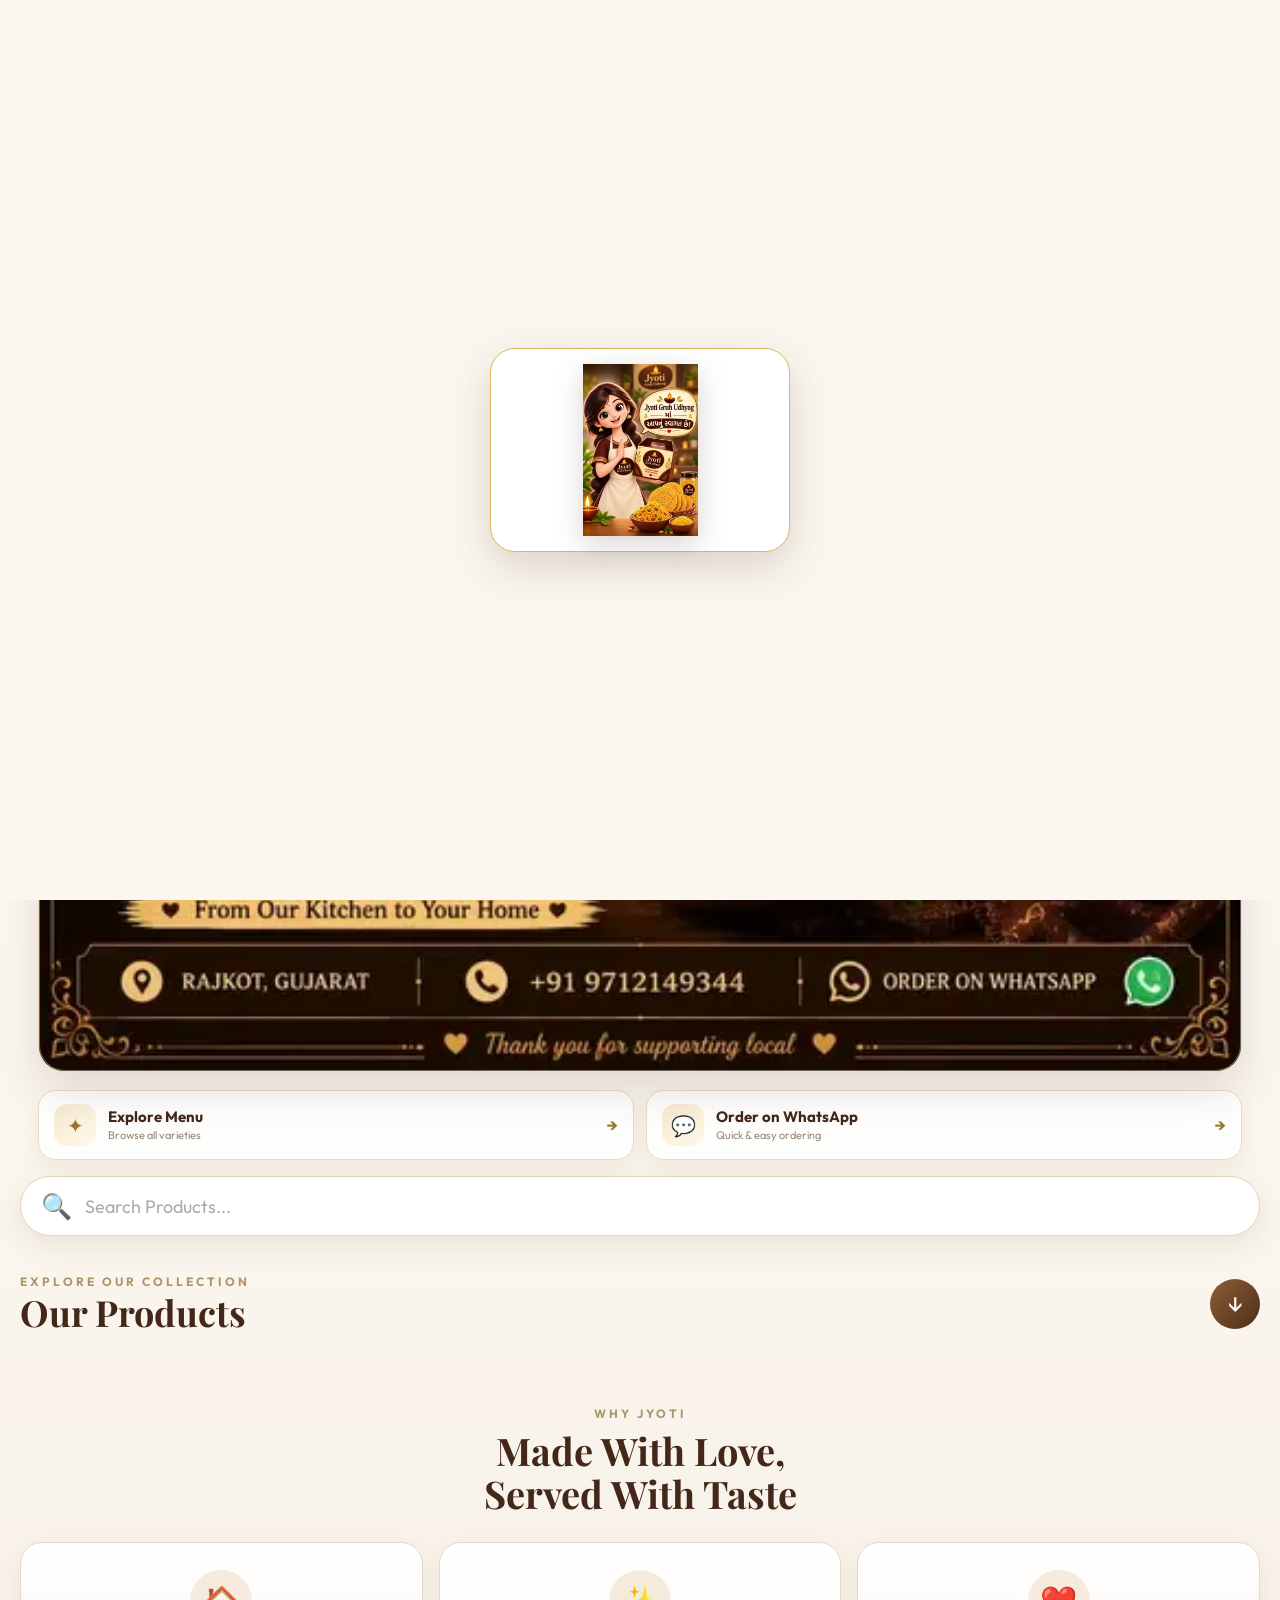
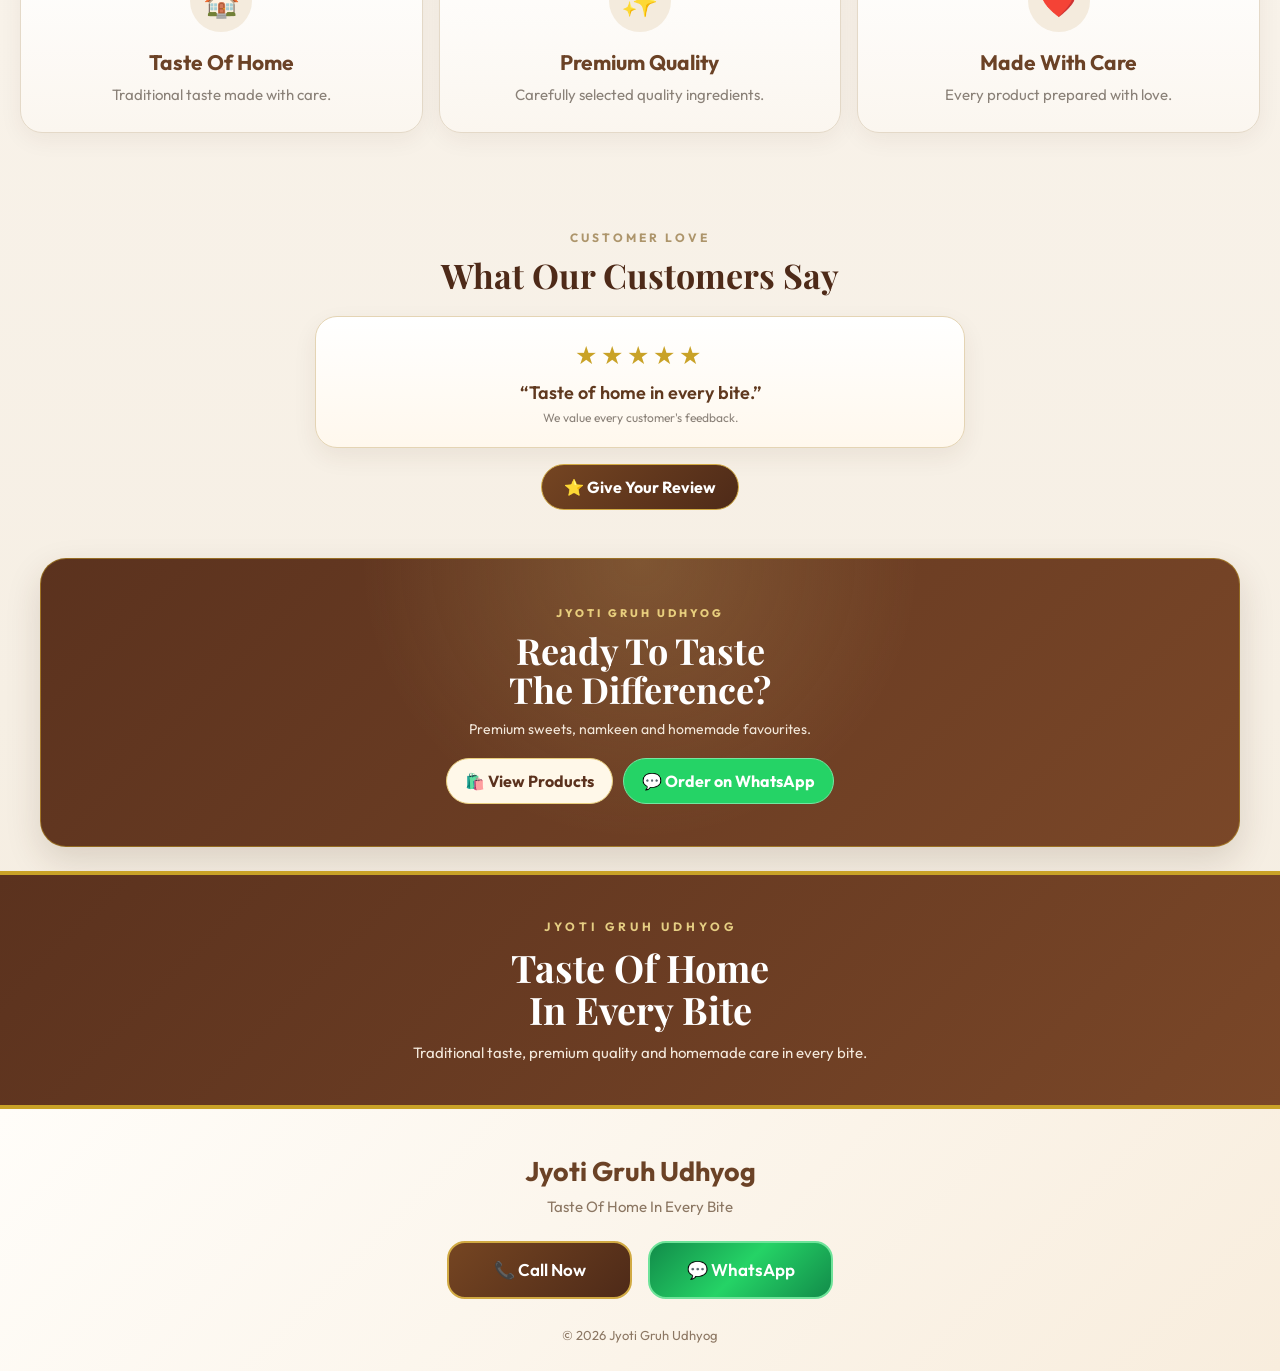
==== commit 878a321e: "Add files via upload" ====
--- a/index.html
+++ b/index.html
@@ -34,6 +34,15 @@
         </div>
     </div>
 </header>
+
+
+<!-- GIVE YOUR REVIEW -->
+<a href="javascript:void(0)"
+   class="review-btn"
+   onclick="openReviewOptions()">
+    ⭐ Give Your Review
+</a>
+
 
 <main>
 
@@ -66,18 +75,6 @@
             </span>
             <b>→</b>
         </a>
-    </section>
-
-    <!-- FEATURED PRODUCTS -->
-    <section id="featuredSection" class="featured-section" hidden>
-        <div class="featured-heading">
-            <div>
-                <span class="section-kicker">OUR SPECIAL PICKS</span>
-                <h2>⭐ Featured Products</h2>
-                <p>Our selected favourites for you</p>
-            </div>
-        </div>
-        <div id="featuredProductList" class="featured-product-grid"></div>
     </section>
 
     <!-- SEARCH -->
@@ -235,5 +232,92 @@
 }
 </script>
 
+
+<!-- =====================================================
+     GIVE YOUR REVIEW MODAL
+===================================================== -->
+<div id="reviewModal" class="review-modal">
+
+    <div class="review-box">
+
+        <button
+            class="review-close"
+            onclick="closeReviewOptions()">
+            ×
+        </button>
+
+        <div class="review-icon">⭐</div>
+
+        <h2>Give Your Review</h2>
+
+        <p>Select your experience</p>
+
+        <button
+            class="review-option excellent"
+            onclick="sendReview('Excellent')">
+            ⭐ Excellent
+        </button>
+
+        <button
+            class="review-option good"
+            onclick="sendReview('Good')">
+            👍 Good
+        </button>
+
+        <button
+            class="review-option improve"
+            onclick="sendReview('Need Improvement')">
+            🛠️ Need Improvement
+        </button>
+
+    </div>
+
+</div>
+
+
+
+<script>
+function openReviewOptions(){
+    const modal = document.getElementById("reviewModal");
+    if(modal) modal.classList.add("show");
+}
+
+function closeReviewOptions(){
+    const modal = document.getElementById("reviewModal");
+    if(modal) modal.classList.remove("show");
+}
+
+function sendReview(review){
+    const phone = "919712149344";
+
+    const message =
+`🪔 *Jyoti Gruh Udhyog*
+
+⭐ Customer Review
+
+My Experience: *${review}*
+
+Thank you 🙏`;
+
+    const whatsappURL =
+        "https://wa.me/" +
+        phone +
+        "?text=" +
+        encodeURIComponent(message);
+
+    window.open(whatsappURL, "_blank");
+    closeReviewOptions();
+}
+
+document.addEventListener("click", function(event){
+    const modal = document.getElementById("reviewModal");
+
+    if(modal && event.target === modal){
+        closeReviewOptions();
+    }
+});
+</script>
+
+
 </body>
 </html>
--- a/style.css
+++ b/style.css
@@ -114,18 +114,6 @@
 .trust-card h3{color:#6B4226;font-size:21px;margin-bottom:9px}
 .trust-card p{color:#8A8178;font-size:15px;line-height:1.5}
 
-.featured-section{width:94%;max-width:1400px;margin:10px auto 8px;padding:20px 0 8px}
-.featured-heading{display:flex;justify-content:space-between;align-items:flex-end;margin-bottom:16px}
-.featured-heading h2{margin-top:5px;color:#4E2A18;font-family:'Playfair Display',serif;font-size:34px;line-height:1.1}
-.featured-heading p{margin-top:5px;color:#8C7763;font-size:13px}
-.featured-product-grid{display:grid;grid-template-columns:repeat(4,minmax(0,1fr));gap:14px}
-.featured-card{position:relative;background:linear-gradient(180deg,#fff,#fff8ed);border:1px solid #dfc991;border-radius:22px;padding:10px;box-shadow:0 10px 26px rgba(65,38,20,.09);overflow:hidden}
-.featured-card:before{content:"FEATURED";position:absolute;top:9px;left:9px;z-index:3;padding:5px 8px;border-radius:10px;background:linear-gradient(135deg,#C9A227,#E8CE7D);color:#4B2B17;font-size:8px;font-weight:800;letter-spacing:1px}
-.featured-card img{width:100%;aspect-ratio:1/1;object-fit:contain;border-radius:16px;background:#fff}
-.featured-card h3{margin:10px 4px 5px;color:#5D351D;font-size:17px;line-height:1.2;text-align:center}
-.featured-meta{display:flex;justify-content:center;align-items:center;gap:6px;white-space:nowrap;color:#806F60;font-size:14px}
-.featured-price{color:#8C651F;font-size:19px;font-weight:800}
-.featured-add{width:100%;min-height:40px;margin-top:9px;border:1px solid #D1AA43;border-radius:22px;background:linear-gradient(135deg,#754522,#4E2A18);color:#fff;font-size:15px;font-weight:700}
 
 .home-reviews-section{width:94%;max-width:1000px;margin:0 auto;padding:42px 20px 48px;text-align:center}
 .home-reviews-section h2{margin-top:7px;color:#4E2A18;font-family:'Playfair Display',serif;font-size:34px}
@@ -198,16 +186,6 @@
     .trust-icon{width:50px;height:50px;margin-bottom:13px;font-size:25px}
     .trust-card h3{font-size:15px}
     .trust-card p{font-size:12px}
-    .featured-section{width:94%;padding-top:14px}
-    .featured-heading h2{font-size:28px}
-    .featured-heading p{font-size:11px}
-    .featured-product-grid{grid-template-columns:repeat(2,minmax(0,1fr));gap:10px}
-    .featured-card{border-radius:18px;padding:7px}
-    .featured-card:before{top:7px;left:7px;font-size:7px}
-    .featured-card h3{font-size:14px;min-height:34px;display:flex;align-items:center;justify-content:center}
-    .featured-card .featured-meta{font-size:12px}
-    .featured-card .featured-price{font-size:16px}
-    .featured-card .featured-add{min-height:37px;font-size:14px}
     .home-reviews-section{padding:30px 10px 38px}
     .home-reviews-section h2{font-size:29px}
     .home-order-cta{width:94%;border-radius:21px;padding:34px 14px;margin-bottom:18px}
@@ -242,3 +220,154 @@
     .welcome-box{width:78%;max-width:270px;padding:13px}
     #welcomeOverlay .welcome-cartoon{width:95px!important}
 }
+
+
+
+/* =====================================================
+   GIVE YOUR REVIEW
+===================================================== */
+
+.review-btn{
+    display:inline-flex;
+    align-items:center;
+    justify-content:center;
+    min-width:210px;
+    height:52px;
+    padding:0 22px;
+    border-radius:28px;
+    text-decoration:none;
+    color:#fff !important;
+    background:linear-gradient(135deg,#754522,#4E2A18);
+    border:2px solid #D1AA43;
+    font-size:17px;
+    font-weight:700;
+    box-shadow:0 8px 22px rgba(75,42,24,.25);
+    cursor:pointer;
+    transition:transform .2s ease,box-shadow .2s ease;
+}
+
+.review-btn:hover{
+    transform:translateY(-2px);
+    box-shadow:0 12px 28px rgba(75,42,24,.30);
+}
+
+.review-btn:active{
+    transform:scale(.96);
+}
+
+.review-modal{
+    position:fixed;
+    inset:0;
+    width:100%;
+    height:100dvh;
+    display:none;
+    align-items:center;
+    justify-content:center;
+    padding:20px;
+    background:rgba(45,25,15,.62);
+    backdrop-filter:blur(5px);
+    z-index:999999;
+}
+
+.review-modal.show{
+    display:flex;
+}
+
+.review-box{
+    position:relative;
+    width:100%;
+    max-width:360px;
+    padding:30px 22px 25px;
+    text-align:center;
+    background:linear-gradient(180deg,#FFFDF9,#F8EDDD);
+    border:1px solid #D8B85A;
+    border-radius:28px;
+    box-shadow:0 20px 55px rgba(40,22,12,.30);
+    animation:reviewBoxIn .25s ease;
+}
+
+@keyframes reviewBoxIn{
+    from{opacity:0;transform:scale(.88) translateY(15px);}
+    to{opacity:1;transform:scale(1) translateY(0);}
+}
+
+.review-close{
+    position:absolute;
+    top:10px;
+    right:13px;
+    width:36px;
+    height:36px;
+    border:none;
+    border-radius:50%;
+    background:#F1E4D2;
+    color:#6B4226;
+    font-size:25px;
+    cursor:pointer;
+}
+
+.review-icon{
+    width:62px;
+    height:62px;
+    margin:0 auto 12px;
+    display:flex;
+    align-items:center;
+    justify-content:center;
+    border-radius:50%;
+    background:linear-gradient(135deg,#FFF3C9,#F5DF9B);
+    font-size:30px;
+    box-shadow:0 5px 15px rgba(201,162,39,.20);
+}
+
+.review-box h2{
+    margin:0;
+    color:#5B321E;
+    font-family:'Playfair Display',serif;
+    font-size:28px;
+}
+
+.review-box p{
+    margin:7px 0 20px;
+    color:#8C7763;
+    font-size:14px;
+}
+
+.review-option{
+    width:100%;
+    height:52px;
+    margin-top:11px;
+    border-radius:17px;
+    background:#fff;
+    border:1px solid #E0D0B8;
+    color:#57321E;
+    font-family:'Outfit',sans-serif;
+    font-size:17px;
+    font-weight:700;
+    cursor:pointer;
+    box-shadow:0 5px 15px rgba(65,38,20,.07);
+    transition:transform .18s ease,box-shadow .18s ease,border-color .18s ease;
+}
+
+.review-option:hover{
+    transform:translateY(-2px);
+    border-color:#C9A227;
+    box-shadow:0 8px 20px rgba(65,38,20,.12);
+}
+
+.review-option:active{
+    transform:scale(.97);
+}
+
+.review-option.excellent{border-color:#D6B45A;}
+.review-option.good{border-color:#B9D8BF;}
+.review-option.improve{border-color:#E0C6A9;}
+
+@media(max-width:768px){
+    .review-box{
+        max-width:330px;
+        padding:27px 18px 22px;
+        border-radius:25px;
+    }
+    .review-box h2{font-size:25px;}
+    .review-option{height:50px;font-size:16px;}
+    .review-btn{min-width:190px;height:49px;font-size:16px;}
+}
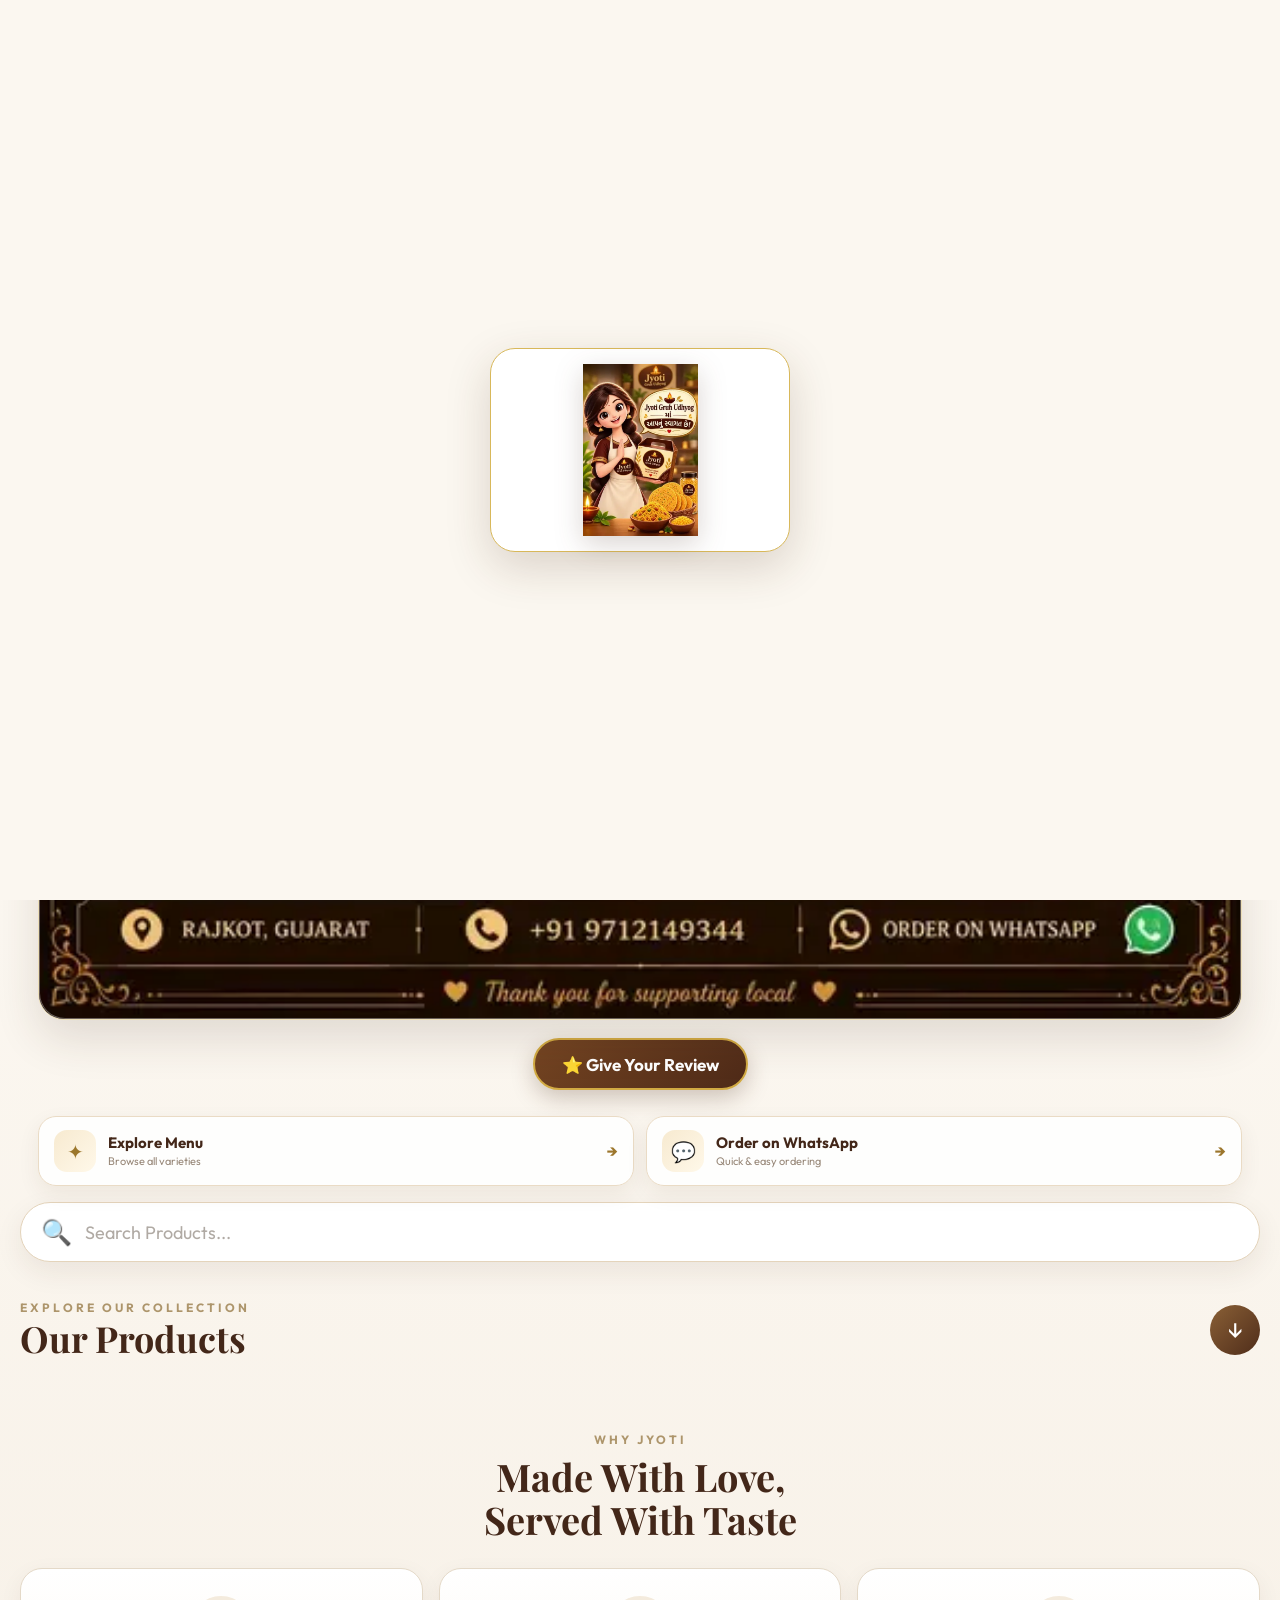
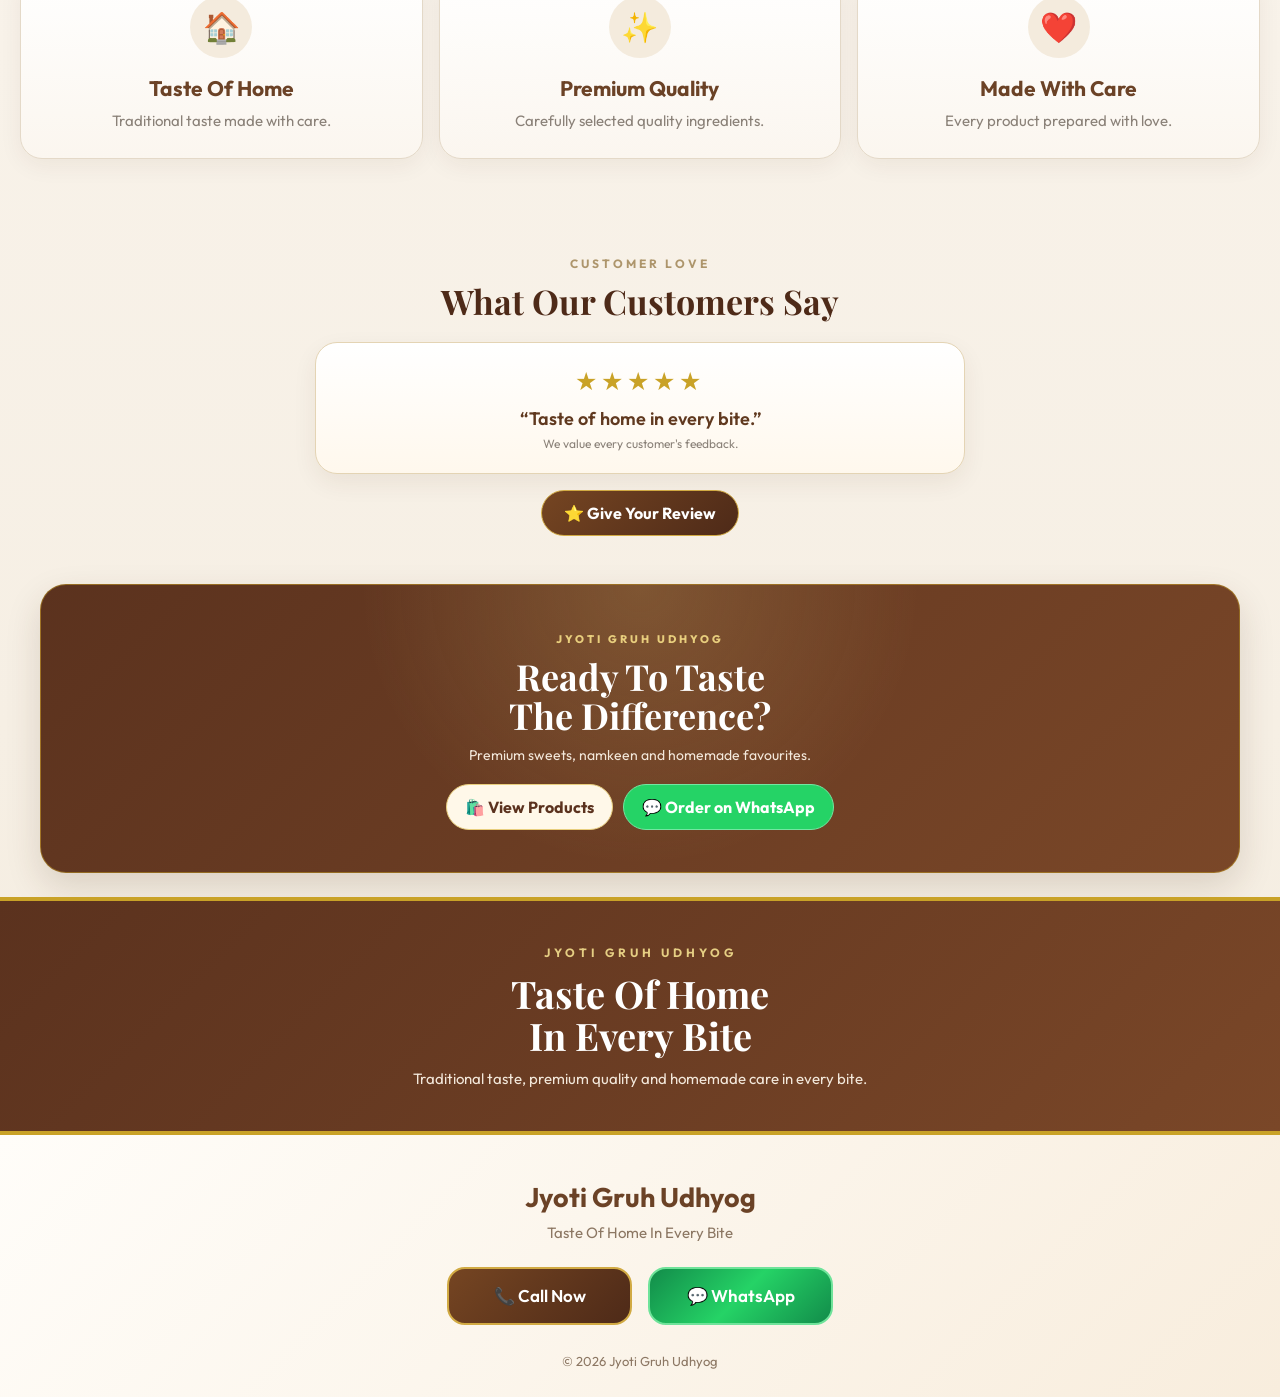
==== commit 98173982: "Add files via upload" ====
--- a/index.html
+++ b/index.html
@@ -35,15 +35,6 @@
     </div>
 </header>
 
-
-<!-- GIVE YOUR REVIEW -->
-<a href="javascript:void(0)"
-   class="review-btn"
-   onclick="openReviewOptions()">
-    ⭐ Give Your Review
-</a>
-
-
 <main>
 
     <!-- PREMIUM HERO -->
@@ -54,6 +45,19 @@
                  onerror="this.src='placeholder.webp'">
         </div>
     </section>
+
+<!-- =====================================================
+     HOME ONLY — GIVE YOUR REVIEW
+===================================================== -->
+<section class="home-review-section" aria-label="Customer review">
+    <button
+        type="button"
+        class="home-review-btn"
+        onclick="openReviewOptions(event)">
+        ⭐ Give Your Review
+    </button>
+</section>
+
 
     <!-- QUICK ACTIONS -->
     <section class="premium-home-actions" aria-label="Quick actions">
@@ -234,90 +238,124 @@
 
 
 <!-- =====================================================
-     GIVE YOUR REVIEW MODAL
+     HOME ONLY — REVIEW OPTIONS
 ===================================================== -->
-<div id="reviewModal" class="review-modal">
-
-    <div class="review-box">
+<div
+    id="homeReviewModal"
+    class="home-review-modal"
+    aria-hidden="true">
+
+    <div
+        class="home-review-box"
+        role="dialog"
+        aria-modal="true"
+        aria-labelledby="homeReviewTitle">
 
         <button
-            class="review-close"
+            type="button"
+            class="home-review-close"
+            aria-label="Close"
             onclick="closeReviewOptions()">
             ×
         </button>
 
-        <div class="review-icon">⭐</div>
-
-        <h2>Give Your Review</h2>
+        <div class="home-review-icon">⭐</div>
+
+        <h2 id="homeReviewTitle">Give Your Review</h2>
 
         <p>Select your experience</p>
 
         <button
-            class="review-option excellent"
+            type="button"
+            class="home-review-option home-review-excellent"
             onclick="sendReview('Excellent')">
             ⭐ Excellent
         </button>
 
         <button
-            class="review-option good"
+            type="button"
+            class="home-review-option home-review-good"
             onclick="sendReview('Good')">
             👍 Good
         </button>
 
         <button
-            class="review-option improve"
+            type="button"
+            class="home-review-option home-review-improve"
             onclick="sendReview('Need Improvement')">
             🛠️ Need Improvement
         </button>
 
     </div>
-
 </div>
 
 
-
 <script>
-function openReviewOptions(){
-    const modal = document.getElementById("reviewModal");
-    if(modal) modal.classList.add("show");
-}
-
-function closeReviewOptions(){
-    const modal = document.getElementById("reviewModal");
-    if(modal) modal.classList.remove("show");
-}
-
-function sendReview(review){
-    const phone = "919712149344";
-
-    const message =
+(function () {
+
+    window.openReviewOptions = function (event) {
+        if (event) {
+            event.preventDefault();
+            event.stopPropagation();
+        }
+
+        const modal = document.getElementById("homeReviewModal");
+
+        if (!modal) return;
+
+        modal.classList.add("show");
+        modal.setAttribute("aria-hidden", "false");
+        document.body.classList.add("home-review-open");
+    };
+
+    window.closeReviewOptions = function () {
+        const modal = document.getElementById("homeReviewModal");
+
+        if (!modal) return;
+
+        modal.classList.remove("show");
+        modal.setAttribute("aria-hidden", "true");
+        document.body.classList.remove("home-review-open");
+    };
+
+    window.sendReview = function (review) {
+        const phone = "919712149344";
+
+        const message =
 `🪔 *Jyoti Gruh Udhyog*
 
-⭐ Customer Review
-
+⭐ *Customer Review*
 My Experience: *${review}*
 
 Thank you 🙏`;
 
-    const whatsappURL =
-        "https://wa.me/" +
-        phone +
-        "?text=" +
-        encodeURIComponent(message);
-
-    window.open(whatsappURL, "_blank");
-    closeReviewOptions();
-}
-
-document.addEventListener("click", function(event){
-    const modal = document.getElementById("reviewModal");
-
-    if(modal && event.target === modal){
+        const whatsappURL =
+            "https://wa.me/" +
+            phone +
+            "?text=" +
+            encodeURIComponent(message);
+
+        window.open(whatsappURL, "_blank", "noopener");
+
         closeReviewOptions();
-    }
-});
+    };
+
+    document.addEventListener("click", function (event) {
+        const modal = document.getElementById("homeReviewModal");
+
+        if (modal && event.target === modal) {
+            closeReviewOptions();
+        }
+    });
+
+    document.addEventListener("keydown", function (event) {
+        if (event.key === "Escape") {
+            closeReviewOptions();
+        }
+    });
+
+})();
 </script>
-
 
 </body>
 </html>
--- a/style.css
+++ b/style.css
@@ -222,40 +222,49 @@
 }
 
 
-
-/* =====================================================
-   GIVE YOUR REVIEW
-===================================================== */
-
-.review-btn{
+/* =========================================================
+   HOME ONLY — CUSTOMER REVIEW
+   These selectors are intentionally scoped to Home page.
+========================================================= */
+
+.home-review-section{
+    width:100%;
+    display:flex;
+    align-items:center;
+    justify-content:center;
+    padding:8px 15px 18px;
+}
+
+.home-review-btn{
+    appearance:none;
+    border:2px solid #D1AA43;
+    border-radius:28px;
+    min-width:215px;
+    min-height:52px;
+    padding:0 24px;
     display:inline-flex;
     align-items:center;
     justify-content:center;
-    min-width:210px;
-    height:52px;
-    padding:0 22px;
-    border-radius:28px;
-    text-decoration:none;
-    color:#fff !important;
     background:linear-gradient(135deg,#754522,#4E2A18);
-    border:2px solid #D1AA43;
+    color:#fff;
+    font-family:'Outfit',sans-serif;
     font-size:17px;
     font-weight:700;
+    cursor:pointer;
     box-shadow:0 8px 22px rgba(75,42,24,.25);
-    cursor:pointer;
     transition:transform .2s ease,box-shadow .2s ease;
 }
 
-.review-btn:hover{
+.home-review-btn:hover{
     transform:translateY(-2px);
     box-shadow:0 12px 28px rgba(75,42,24,.30);
 }
 
-.review-btn:active{
+.home-review-btn:active{
     transform:scale(.96);
 }
 
-.review-modal{
+.home-review-modal{
     position:fixed;
     inset:0;
     width:100%;
@@ -269,11 +278,11 @@
     z-index:999999;
 }
 
-.review-modal.show{
+.home-review-modal.show{
     display:flex;
 }
 
-.review-box{
+.home-review-box{
     position:relative;
     width:100%;
     max-width:360px;
@@ -283,15 +292,15 @@
     border:1px solid #D8B85A;
     border-radius:28px;
     box-shadow:0 20px 55px rgba(40,22,12,.30);
-    animation:reviewBoxIn .25s ease;
-}
-
-@keyframes reviewBoxIn{
+    animation:homeReviewBoxIn .25s ease;
+}
+
+@keyframes homeReviewBoxIn{
     from{opacity:0;transform:scale(.88) translateY(15px);}
     to{opacity:1;transform:scale(1) translateY(0);}
 }
 
-.review-close{
+.home-review-close{
     position:absolute;
     top:10px;
     right:13px;
@@ -305,7 +314,7 @@
     cursor:pointer;
 }
 
-.review-icon{
+.home-review-icon{
     width:62px;
     height:62px;
     margin:0 auto 12px;
@@ -318,20 +327,20 @@
     box-shadow:0 5px 15px rgba(201,162,39,.20);
 }
 
-.review-box h2{
+.home-review-box h2{
     margin:0;
     color:#5B321E;
     font-family:'Playfair Display',serif;
     font-size:28px;
 }
 
-.review-box p{
+.home-review-box p{
     margin:7px 0 20px;
     color:#8C7763;
     font-size:14px;
 }
 
-.review-option{
+.home-review-option{
     width:100%;
     height:52px;
     margin-top:11px;
@@ -347,27 +356,43 @@
     transition:transform .18s ease,box-shadow .18s ease,border-color .18s ease;
 }
 
-.review-option:hover{
+.home-review-option:hover{
     transform:translateY(-2px);
     border-color:#C9A227;
     box-shadow:0 8px 20px rgba(65,38,20,.12);
 }
 
-.review-option:active{
+.home-review-option:active{
     transform:scale(.97);
 }
 
-.review-option.excellent{border-color:#D6B45A;}
-.review-option.good{border-color:#B9D8BF;}
-.review-option.improve{border-color:#E0C6A9;}
+.home-review-excellent{border-color:#D6B45A;}
+.home-review-good{border-color:#B9D8BF;}
+.home-review-improve{border-color:#E0C6A9;}
 
 @media(max-width:768px){
-    .review-box{
+    .home-review-section{
+        padding:6px 12px 15px;
+    }
+
+    .home-review-btn{
+        min-width:195px;
+        min-height:49px;
+        font-size:16px;
+    }
+
+    .home-review-box{
         max-width:330px;
         padding:27px 18px 22px;
         border-radius:25px;
     }
-    .review-box h2{font-size:25px;}
-    .review-option{height:50px;font-size:16px;}
-    .review-btn{min-width:190px;height:49px;font-size:16px;}
-}
+
+    .home-review-box h2{
+        font-size:25px;
+    }
+
+    .home-review-option{
+        height:50px;
+        font-size:16px;
+    }
+}
